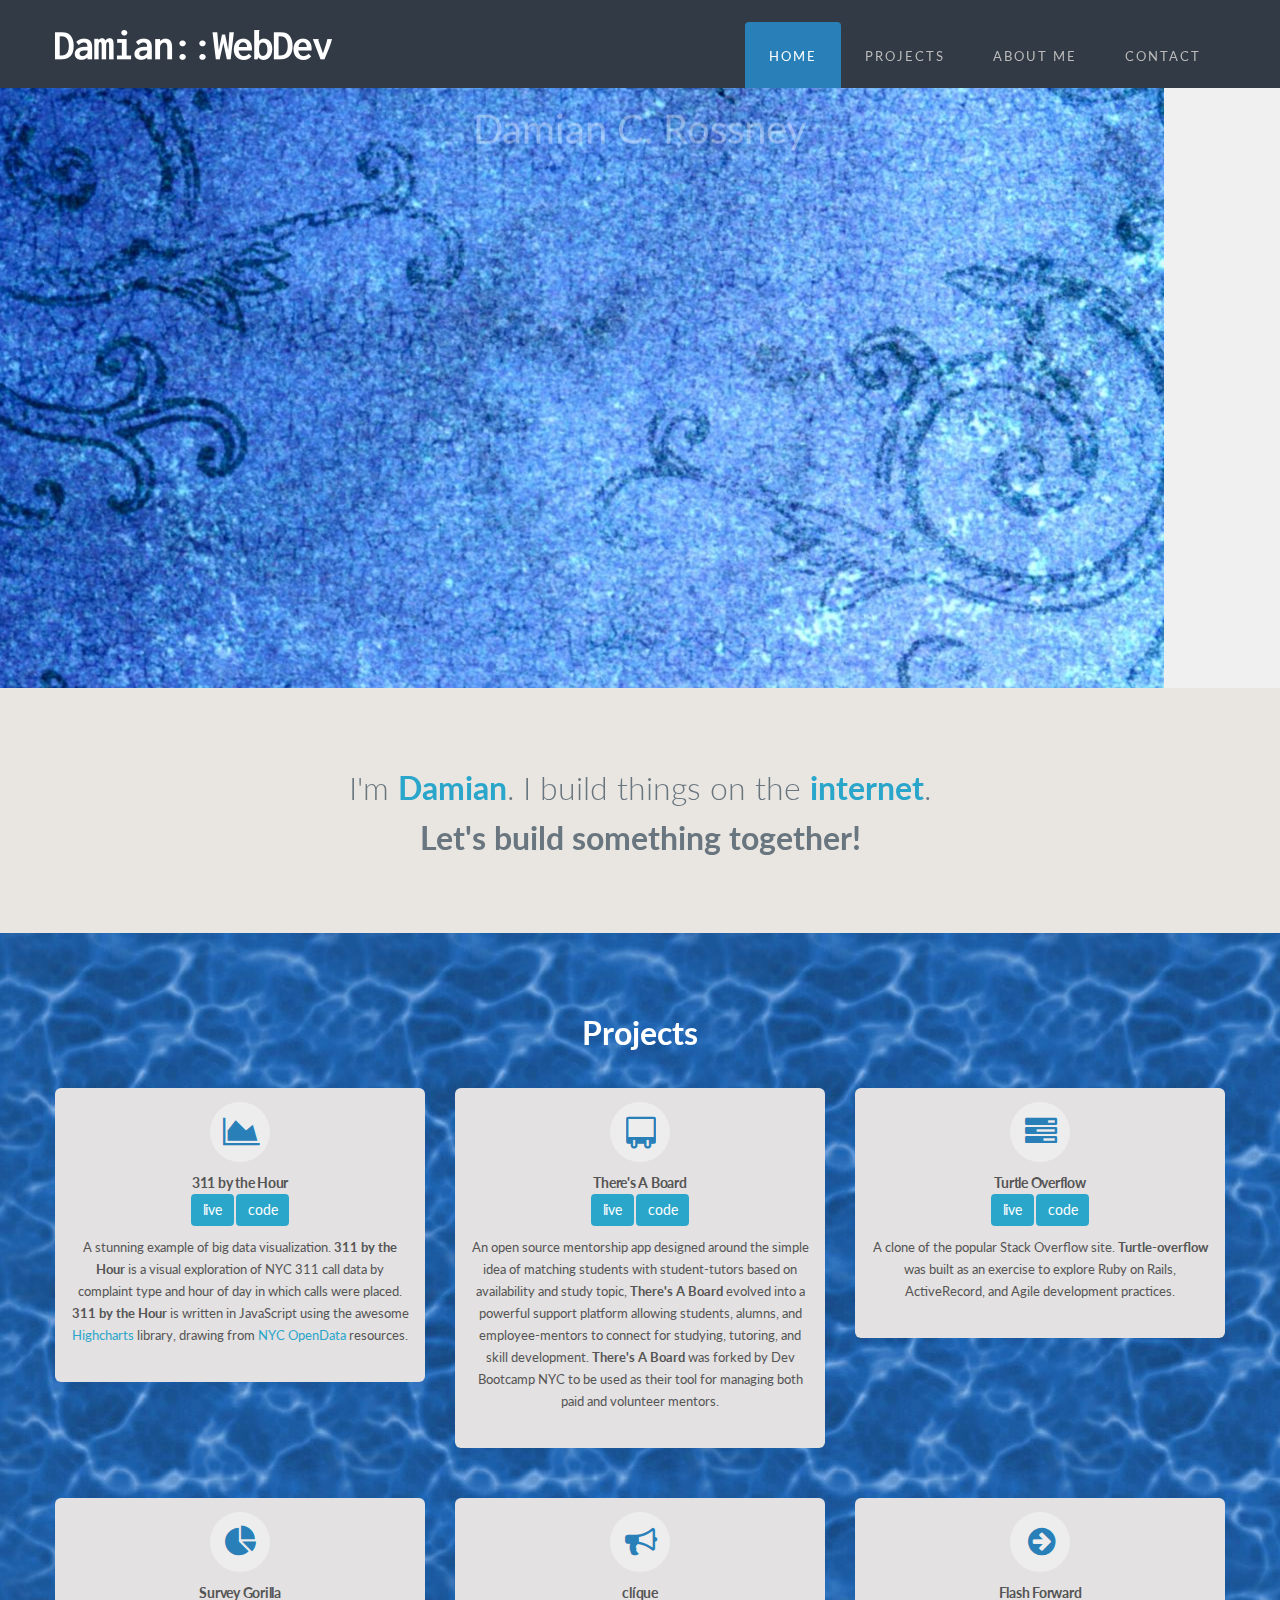
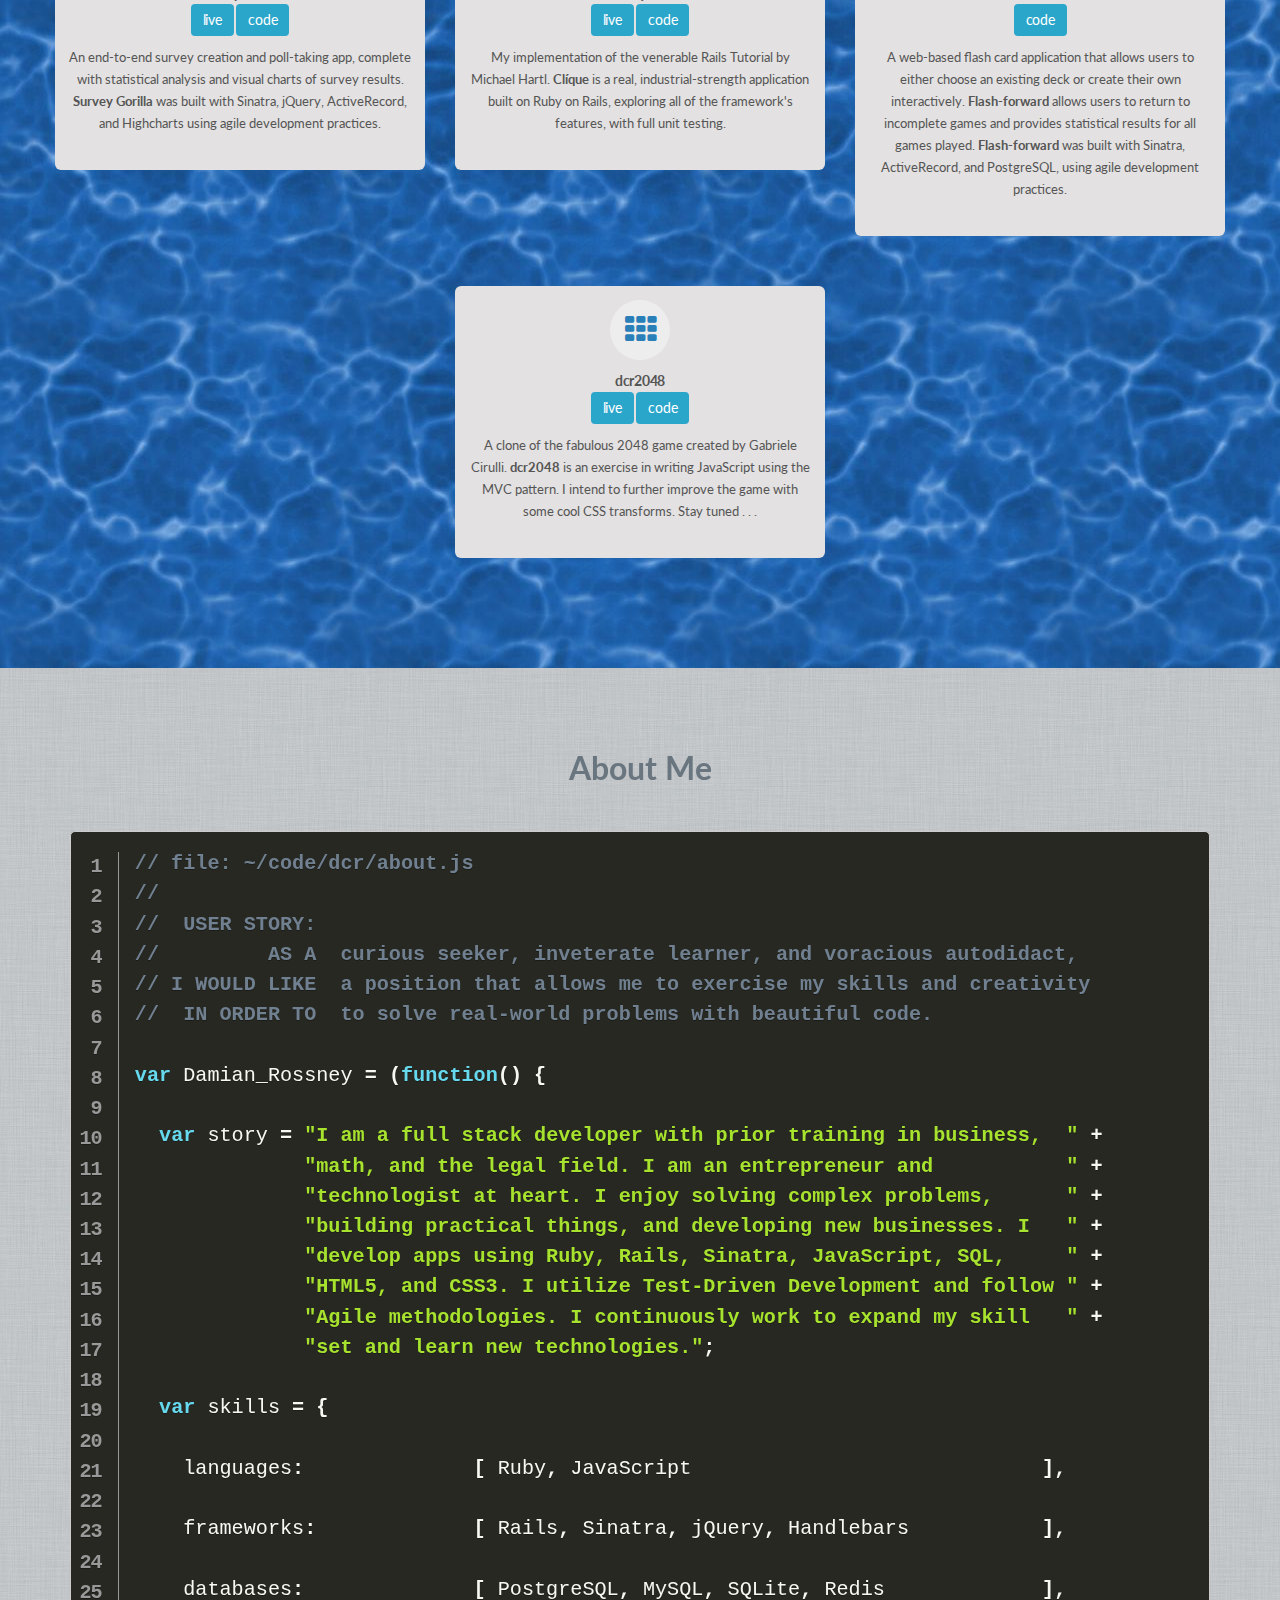
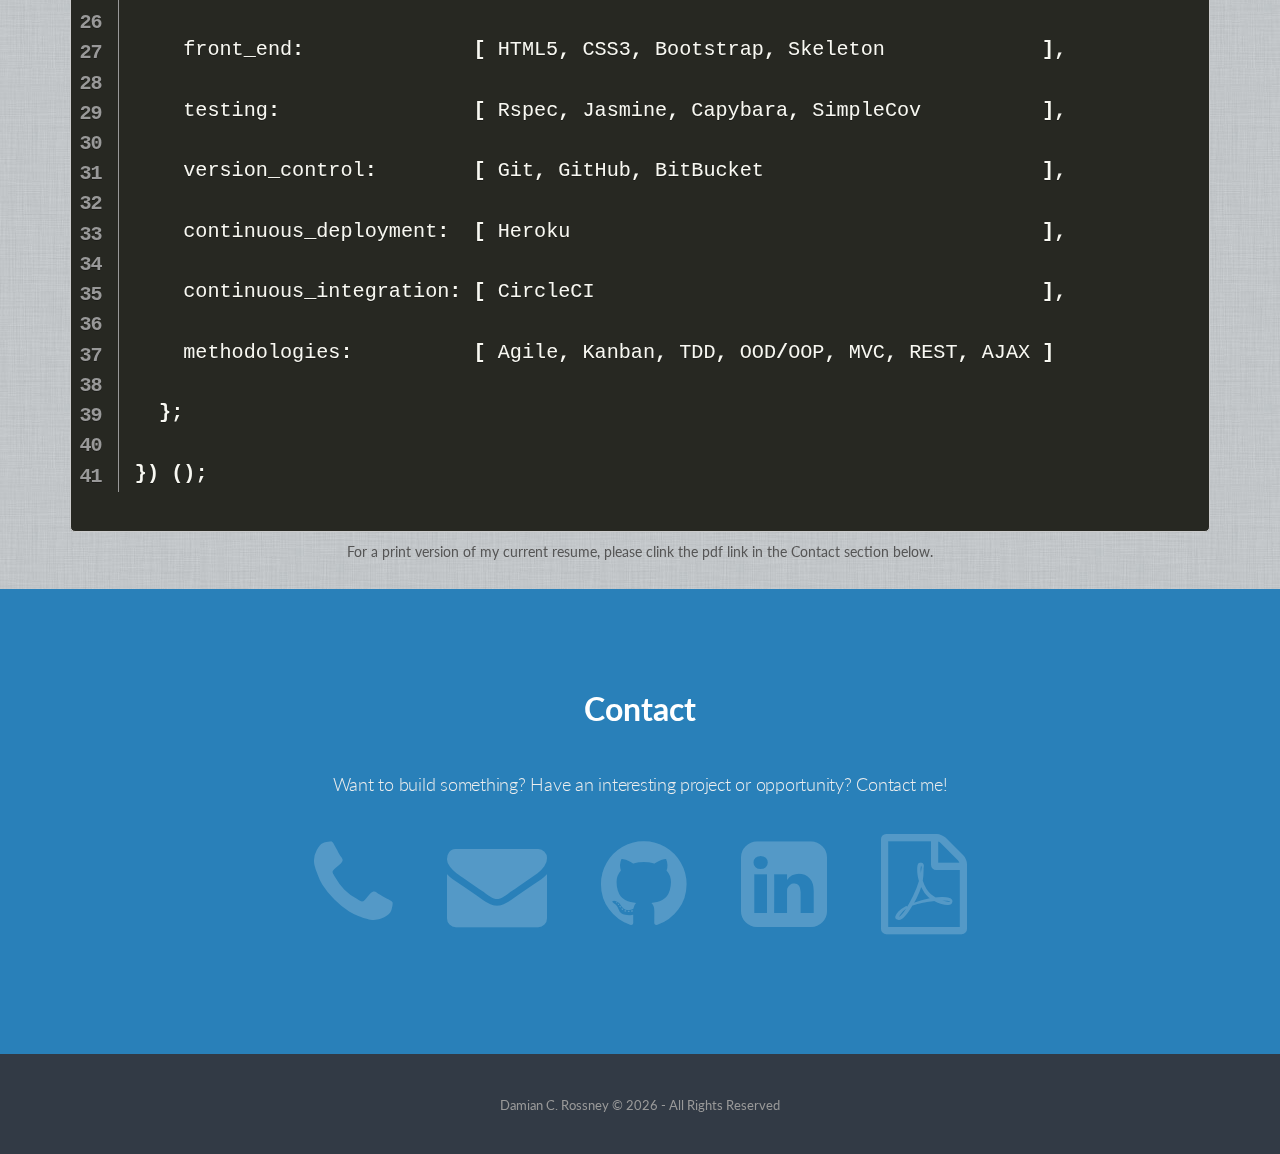
==== index.html @ 0999f55a "Add emphasis to title in project gallery" ====
<!DOCTYPE html>
<html lang="en">
<head>
	<meta charset="utf-8">
	<title>Damian::WebDev</title>
	<meta name="viewport" content="width=device-width, initial-scale=1.0">
	<meta name="description" content="This is the personal website of Damian C. Rossney. Damian is a novice software engineer. Damian is passionate about technology, business, and the intersection of the two. In his spare time, Damian likes to read, spend time with his children, friends, and loved ones, and to continue honing his developer skills.
	">
	<meta name="author" content="Damian C. Rossney">
	<link rel="canonical" href="http://rossney.net/">
	<link href='https://fonts.googleapis.com/css?family=Lato:400,700,300' rel='stylesheet' type='text/css'>
	<!--[if IE]>
		<link href="https://fonts.googleapis.com/css?family=Lato" rel="stylesheet" type="text/css">
		<link href="https://fonts.googleapis.com/css?family=Lato:400" rel="stylesheet" type="text/css">
		<link href="https://fonts.googleapis.com/css?family=Lato:700" rel="stylesheet" type="text/css">
		<link href="https://fonts.googleapis.com/css?family=Lato:300" rel="stylesheet" type="text/css">
	<![endif]-->
	<link href="css/bootstrap.css" rel="stylesheet">
	<link href="css/font-awesome.min.css" rel="stylesheet">
	<link href="css/theme.css" rel="stylesheet">
	<link href="css/colour.css" rel="stylesheet" type="text/css"/>
	<link rel="stylesheet" type="text/css" href="rs-plugin/css/settings.css" media="screen" />
	<link href="css/prism.css" rel="stylesheet" type="text/css"/>
	<link href="css/custom.css" rel="stylesheet" type="text/css"/>
	<!--[if lt IE 9]>
		<script src="https://html5shim.googlecode.com/svn/trunk/html5.js"></script>
	<![endif]-->
</head>

<body>
	<!--header-->
	<div class="header">
		<!--menu-->
		<nav id="main_menu" class="navbar" role="navigation">
			<div class="container">
				<div class="navbar-header">
					<!--toggle-->
					<button type="button" class="navbar-toggle" data-toggle="collapse" data-target="#menu">
						<i class="fa fa-bars"></i>
					</button>
					<!--logo-->
					<div class="logo">
						<a href="index.html"><img src="img/logo.png" alt="" class="animated bounceInDown" /></a>
					</div>
				</div>

				<div class="collapse navbar-collapse" id="menu">
					<ul class="nav navbar-nav pull-right">
						<li class="active"><a href="index.html">Home</a></li>
						<li><a href="#projects">Projects</a></li>
						<li><a href="#about-me">About Me</a></li>
						<li><a href="#contact">Contact</a></li>
					</ul>
				</div>
			</div>
		</nav>
	</div>
	<!--//header-->

	<!--page-->
		<!-- REVOLUTION SLIDER -->
		<div class="tp-banner-container">
			<div class="tp-banner">
				<ul>
					<!-- Slide 1 -->
					<li data-transition="slideright">
						<img src="img/slider/slider1.jpg" alt="" />

						<!-- Caption -->
						<div class="tp-caption lfr" data-x="75" data-y="center" data-speed="2400" data-start="800" data-easing="easeOutExpo">
							<img src="img/slider/dcr-headshot.jpg" class="img-circle" alt="Damian's Headshot" />
						</div>

						<!-- Caption -->
						<div class="tp-caption lfb bg rev-text text-center" data-x="550" data-y="center" data-speed="1400" data-start="1800" data-easing="easeOutExpo">
							<p>I'm a <span class="hue">Web Developer</span> in the New York City metro area.<br/>
							I have a background in business and math, but I'm a<br/>
							<span class="hue">technologist at heart</span>. I'm interested in opportunities that<br/>
							will allow me to couple that <span class="hue">passion</span> with my natural<br/>
							business acumen. My interests are <span class="hue">crafting beautiful code</span>,<br/>
							<span class="hue">building practical things</span>, and <span class="hue">growing new businesses</span>.</p>
						</div>

						<!-- Caption -->
						<div class="caption sft stl rev-title big" data-x="center" data-y="50" data-speed="1000" data-start="700" data-easing="easeOutExpo">
							Damian C. Rossney
						</div>

						<!-- Caption -->
						<div class="caption lfl stl rev-title-sub" data-x="center" data-y="100" data-speed="800" data-start="1100" data-easing="easeOutExpo">
							Web Developer
						</div>

					</li>
					<!-- END SLIDE 1 -->

					<!-- Slide 2 -->
					<li data-transition="slideleft">
						<img src="img/slider/slider2.png" alt="" />

						<!-- Caption -->
						<div class="tp-caption lfr bg rev-text" data-x="50" data-y="350" data-speed="1400" data-start="1800" data-easing="easeOutExpo">
							<p>A visual exploration of <span class='hue'>NYC 311 call data</span><br/>
							by <span class='hue'>complaint type</span> and <span class='hue'>hour of day</span> in</br/>
							which calls were placed. <a class='btn btn-xs btn-primary' href='https://dcr8898.github.io/311_by_the_hour/' target="_blank">live</a> <a class='btn btn-xs btn-primary' href='https://github.com/dcr8898/311_by_the_hour' target="_blank">code</a></p>
						</div>

						<!-- Caption -->
						<div class="caption lfr stl rev-title big" data-x="45" data-y="100" data-speed="1000" data-start="1000" data-easing="easeOutExpo">
							311 BY THE HOUR
						</div>

					</li>
					<!-- END SLIDE 2 -->

					<!-- Slide 3 -->
					<li data-transition="slideright">
						<img src="img/slider/slider3.jpg" alt="" />

						<!-- Caption -->
						<div class="tp-caption lfr" data-x="75" data-y="center" data-speed="2400" data-start="800" data-easing="easeOutExpo">
							<canvas id="canvas" width="600" height="500"></canvas>
						</div>

						<!-- Caption -->
						<div id="dragon_controls" class="tp-caption lfb bg rev-text hidden-sm hidden-xs" data-x="760" data-y="center" data-speed="1400" data-start="1800" data-easing="easeOutExpo">
						  <form id="controls">
						    Dragon 1<br/>
						    <label for="dragon1color">Color: <input type="color" name="dragon1color" value="#FF69B4"></label>
						    <label for="dragon1degree">Size: <input type="number" name="dragon1degree" min="2" max="16" value="12"></label><br/>
						    Dragon 2<br/>
						    <label for="dragon2color">Color: <input type="color" name="dragon2color" value="#800080"></label>
						    <label for="dragon2degree">Size: <input type="number" name="dragon2degree" min="2" max="16" value="12"></label><br/>
						    Dragon 3<br/>
						    <label for="dragon3color">Color: <input type="color" name="dragon3color" value="#008080"></label>
						    <label for="dragon3degree">Size: <input type="number" name="dragon3degree" min="2" max="16" value="12"></label><br/>
						    Dragon 4<br/>
						    <label for="dragon4color">Color: <input type="color" name="dragon4color" value="#FF00FF"></label>
						    <label for="dragon4degree">Size: <input type="number" name="dragon4degree" min="2" max="16" value="12"></label><br/>
						    <label for="timeout">Speed (ms):</label>
						    <input type="range" name="timeout" min="0" value="50">
						  </form>
						  <p class="center">(see the <a href="https://github.com/dcr8898/dragon" target="_blank">source code</a>)</p>
						</div>

						<!-- Caption -->
						<div class="caption sft stl rev-title big hidden-sm hidden-xs" data-x="775" data-y="50" data-speed="1000" data-start="700" data-easing="easeOutExpo">
							Fun with Fractals
						</div>

					</li>
					<!-- END SLIDE 3 -->

				</ul>
				<div class="tp-bannertimer tp-bottom"></div>
			</div>
		</div>
		<!-- // END REVOLUTION SLIDER -->

		<!--banner-->
		<div id="banner">
			<div class="container intro_wrapper">
				<div class="inner_content">

					<!--welcome-->
					<div class="welcome_index">
						I'm <span class="hue">Damian</span>. I build things on the <span class="hue">internet</span>.<br/><span>Let's build something together!</span>
					</div>
					<!--//welcome-->

				</div>
			</div>
		</div>
		<!--//banner-->

		<!--projects-->
		<div id="projects" class="container-fluid">
			<div class="container wrapper">
				<div class="inner_content">
					<div class="welcome_index">
						<span class="white">Projects</span>
					</div>
					<!--info boxes-->
					<div class="row is-table-row">
						<!-- 311 by the Hour -->
						<div class="col-sm-6 col-md-4">
							<div class="tile">
								<div class="intro-icon-disc cont-large"><i class="fa fa-area-chart intro-icon-large"></i></div>
								<h6>
									<span>311 by the Hour<br/><a class="btn btn-primary" href="https://dcr8898.github.io/311_by_the_hour">live</a> <a class="btn btn-primary" href="https://github.com/dcr8898/311_by_the_hour">code</a></span>
								</h6>
								<p>
									A stunning example of big data visualization. <strong>311 by the Hour</strong> is a visual exploration of NYC 311 call data by complaint type and hour of day in which calls were placed.<br/>
									<strong>311 by the Hour</strong> is written in JavaScript using the awesome <a href='http://www.highcharts.com/'>Highcharts</a> library, drawing from <a href='https://nycopendata.socrata.com/Social-Services/311-Service-Requests-from-2010-to-Present/erm2-nwe9'>NYC OpenData</a> resources.
								</p>
							</div>
							<div class="pad25"></div>
						</div>

						<!-- There's a Board -->
						<div class="col-sm-6 col-md-4">
							<div class="tile">
								<div class="intro-icon-disc cont-large"><i class="fa fa-calendar-o fa-flip-vertical intro-icon-large"></i></div>
								<h6>
									<span>There's A Board<br/><a class="btn btn-primary" href="http://theresaboard.com">live</a> <a class="btn btn-primary" href="https://github.com/theresaboard">code</a></span>
								</h6>
								<p>
									An open source mentorship app designed around the simple idea of matching students with student-tutors based on availability and study topic, <strong>There's A Board</strong> evolved into a powerful support platform allowing students, alumns, and employee-mentors to connect for studying, tutoring, and skill development. <strong>There's A Board</strong> was forked by Dev Bootcamp NYC to be used as their tool for managing both paid and volunteer mentors.
								</p>
							</div>
							<div class="pad25"></div>
						</div>

						<!-- Turtle Overflow -->
						<div class="col-sm-6 col-md-4">
							<div class="tile">
								<div class="intro-icon-disc cont-large"><i class="fa fa-tasks intro-icon-large"></i></div>
								<h6>
									<span>Turtle Overflow<br/><a class="btn btn-primary" href="https://turtle-overflow.herokuapp.com/">live</a> <a class="btn btn-primary" href="https://github.com/dcr8898/turtle-overflow">code</a></span>
								</h6>
								<p>
									A clone of the popular Stack Overflow site. <strong>Turtle-overflow</strong> was built as an exercise to explore Ruby on Rails, ActiveRecord, and Agile development practices.
								</p>
							</div>
							<div class="pad25"></div>
						</div>

					</div>

					<div class="row is-table-row">
						<!-- Survey Gorilla -->
						<div class="col-sm-6 col-md-4">
							<div class="tile">
								<div class="intro-icon-disc cont-large"><i class="fa fa-pie-chart intro-icon-large"></i></div>
								<h6>
									<span>Survey Gorilla<br/><a class="btn btn-primary" href="https://survey-gorilla.herokuapp.com/">live</a> <a class="btn btn-primary" href="https://github.com/dcr8898/survey-gorilla">code</a></span>
								</h6>
								<p>
									An end-to-end survey creation and poll-taking app, complete with statistical analysis and visual charts of survey results. <strong>Survey Gorilla</strong> was built with Sinatra, jQuery, ActiveRecord, and Highcharts using agile development practices.
								</p>
							</div>
							<div class="pad25"></div>
						</div>

						<!-- clíque -->
						<div class="col-sm-6 col-md-4">
							<div class="tile">
								<div class="intro-icon-disc cont-large"><i class="fa fa-bullhorn intro-icon-large"></i></div>
								<h6>
									<span>clíque<br/><a class="btn btn-primary" href="https://myclique.herokuapp.com/">live</a> <a class="btn btn-primary" href="https://github.com/dcr8898/clique">code</a></span>
								</h6>
								<p>
									My implementation of the venerable Rails Tutorial by Michael Hartl. <strong>Clíque</strong> is a real, industrial-strength application built on Ruby on Rails, exploring all of the framework's features, with full unit testing.
								</p>
							</div>
							<div class="pad25"></div>
						</div>

						<!-- Flash-Forward -->
						<div class="col-sm-6 col-md-4">
							<div class="tile">
								<div class="intro-icon-disc cont-large"><i class="fa fa-arrow-circle-right intro-icon-large"></i></div>
								<h6>
									<span>Flash Forward<br/><a class="btn btn-primary" href="https://github.com/dcr8898/Flash-Forward">code</a></span>
								</h6>
								<p>
									A web-based flash card application that allows users to either choose an existing deck or create their own interactively.  <strong>Flash-forward</strong> allows users to return to incomplete games and provides statistical results for all games played. <strong>Flash-forward</strong> was built with Sinatra, ActiveRecord, and PostgreSQL, using agile development practices.
								</p>
							</div>
							<div class="pad25"></div>
						</div>

					</div>

					<div class="row is-table-row">
						<!-- 2048 -->
						<div class="col-sm-6 col-md-4">
							<div class="tile">
								<div class="intro-icon-disc cont-large"><i class="fa fa-th intro-icon-large"></i></div>
								<h6>
									<span>dcr2048<br/><a class="btn btn-primary" href="http://rossney.net/2048">live</a> <a class="btn btn-primary" href="https://github.com/dcr8898/dcr2048">code</a></span>
								</h6>
								<p>
									A clone of the fabulous 2048 game created by Gabriele Cirulli.  <strong>dcr2048</strong> is an exercise in writing JavaScript using the MVC pattern.  I intend to further improve the game with some cool CSS transforms.  Stay tuned . . .
								</p>
							</div>
							<div class="pad25"></div>
						</div>

					</div>

				</div>
			</div>
		</div>
		<!--//projects-->

		<!--about-me-->
		<div id="about-me" class="container-fluid">
			<div class="container">
				<div class="inner_content">
					<div class="welcome_index">
						<span>About Me</span>
					</div>
					<pre class="line-numbers">
<code class="language-javascript">// file: ~/code/dcr/about.js
//
//  USER STORY:
//         AS A  curious seeker, inveterate learner, and voracious autodidact,
// I WOULD LIKE  a position that allows me to exercise my skills and creativity
//  IN ORDER TO  to solve real-world problems with beautiful code.

var Damian_Rossney = (function() {

  var story = "I am a full stack developer with prior training in business,  " +
              "math, and the legal field. I am an entrepreneur and           " +
              "technologist at heart. I enjoy solving complex problems,      " +
              "building practical things, and developing new businesses. I   " +
              "develop apps using Ruby, Rails, Sinatra, JavaScript, SQL,     " +
              "HTML5, and CSS3. I utilize Test-Driven Development and follow " +
              "Agile methodologies. I continuously work to expand my skill   " +
              "set and learn new technologies.";

  var skills = {

    languages:              [ Ruby, JavaScript                             ],

    frameworks:             [ Rails, Sinatra, jQuery, Handlebars           ],

    databases:              [ PostgreSQL, MySQL, SQLite, Redis             ],

    front_end:              [ HTML5, CSS3, Bootstrap, Skeleton             ],

    testing:                [ Rspec, Jasmine, Capybara, SimpleCov          ],

    version_control:        [ Git, GitHub, BitBucket                       ],

    continuous_deployment:  [ Heroku                                       ],

    continuous_integration: [ CircleCI                                     ],

    methodologies:          [ Agile, Kanban, TDD, OOD/OOP, MVC, REST, AJAX ]

  };

}) ();</code>
	 				</pre>
	 				<p class="center">For a print version of my current resume, please clink the pdf link in the Contact section below.</p>
	 				<div class="pad25"></div>
				</div>
			</div>
		</div>
		<!--//about-me-->

	<!--//page-->

	<!-- footer -->
	<div id="footer">
		<div id="contact" class="welcome_index">
			<span class ="white">Contact</span>
		</div>
		<h3 class="center follow">
			Want to build something? Have an interesting project or opportunity? Contact me!</h3>

			<div class="follow_us">
			  <a href='&#116;&#101;&#108;&#58;&#57;&#49;&#52;&#50;&#50;&#55;&#52;&#50;&#48;&#50;' title='&#40;&#57;&#49;&#52;&#41;&#32;&#50;&#50;&#55;&#45;&#52;&#50;&#48;&#50;'><span class='fa fa-2x fa-phone'></span></a>
			  <a href='&#109;&#097;&#105;&#108;&#116;&#111;:&#100;&#097;&#109;&#105;&#097;&#110;&#064;&#114;&#111;&#115;&#115;&#110;&#101;&#121;&#046;&#110;&#101;&#116;?&#083;&#117;&#098;&#106;&#101;&#099;&#116;=&#079;&#110;&#108;&#105;&#110;&#101;%&#050;&#048;&#082;&#101;&#115;&#117;&#109;&#101;%&#050;&#048;&#067;&#111;&#110;&#116;&#097;&#099;&#116;' title='&#100;&#97;&#109;&#105;&#97;&#110;&#64;&#114;&#111;&#115;&#115;&#110;&#101;&#121;&#46;&#110;&#101;&#116;'><span class='fa fa-2x fa-envelope'></span></a>
			  <a href='https://github.com/dcr8898' title='GitHub'><span class='fa fa-2x fa-github'></span></a>
			  <a href='https://linkedin.com/in/damianrossney' title='LinkedIn'><span class='fa fa-2x fa-linkedin-square'></span></a>
			  <a href='dl/dcr_res.pdf' download='Damian_Rossney_Resume.pdf' title='Download My Resume'><span class='fa fa-2x fa-file-pdf-o'></span></a>
			</div>
			<div class="pad90"></div>
		</div>

		<!-- footer 2 -->
		<div id="footer2">
			<div class="container">
				<div class="row">
					<div class="col-md-12">
						<div class="copyright">
							Damian C. Rossney
							&copy;
							<script type="text/javascript">
						//<![CDATA[
						var d = new Date()
						document.write(d.getFullYear())
							//]]>
						</script>
						- All Rights Reserved
					</div>
				</div>
			</div>
		</div>
	</div>
	<!-- up to top -->
	<a href="index.html#"><i class="go-top fa fa-angle-double-up"></i></a>
	<!--//end-->

	<!-- SCRIPTS -->
	<script src='js/dragon.js'></script>
	<script src='js/prism.js'></script>
	<script src="js/jquery.js"></script>
	<script src="js/bootstrap.min.js"></script>
	<script type="text/javascript" src="rs-plugin/js/jquery.themepunch.tools.min.js"></script>
	<script type="text/javascript" src="rs-plugin/js/jquery.themepunch.revolution.min.js"></script>
	<!-- slider settings -->
	<script type="text/javascript">
		//<![CDATA[
		jQuery(document).ready(function() {
			jQuery('.tp-banner').show().revolution(
			{
				delay:12000,
				startwidth:1170,
				startheight:600,
				navigationType:"bullet",
				navigationStyle:"square",
				hideBulletsOnMobile:"on",
				hideArrowsOnMobile: "on",
				shadow:0,
				fullWidth:"on",
			});
		});
		//]]>
	</script>

	<script src="js/jquery.touchSwipe.min.js"></script>
	<script src="js/jquery.mousewheel.min.js"></script>
	<script type="text/javascript" src="js/scripts.js"></script>
	<script src="js/retina.js"></script>
	</script>
</body>
</html>
---- css/theme.css ----
/*
Theme Name: FLATI - Version: 5.1 - Bootstrap3
Description:  Designed by josweb.
Author:  Jo
Purchase:  http://themeforest.net/user/josweb
01. GENERAL STYLING
02. MENU
03. INDEX PAGES
04. PAGES
	0I:TEAM
	II:ABOUT
	III:SERVICES
	IV: TESTIMONIALS
	V:BLOG
	VI:CONTACT
	VII:FOOTER
05: PORTFOLIO, GALLERY, MASONRY, CAROUSEL & THUMB CAROUSELS
06: 404 PAGE, PRICING TABLE, ACCORDIAN, TABS, TOOLTIPS
07. CSS3 ANIMATIONS
08. MEDIA QUERIES
*/

/*-----------------------------------------------------------------------------------*/
/*	01: GENERAL STYLING
/*-----------------------------------------------------------------------------------*/

html { position: relative; min-height: 100%; }

body {
	margin: 0;
	padding: 0;
	font:14px/24px 'Lato', sans-serif;
	color: #555;
	background: #f0f0f0;
	-webkit-backface-visibility: hidden;
	overflow-x: hidden;
}

/**** PAGE CONTAINERS ****/
.header {
	padding: 0 0;
	margin: 0 auto;
	min-height: 86px;
	width: 100%;
	z-index: 1000;
}
.inner_content { padding: 20px 0 0; }
.wrapper {  margin: 0px auto; padding: 0 0 60px;}
#banner { width: 100%; }
.intro_wrapper {  margin: 0 auto; padding: 0 0 40px;}
.intro_wrapper2 {  margin: -20px auto 0; padding: 0 0 40px;}

/**** GENERAL ****/
img { height: auto; max-width: 100%;  vertical-align: top; ms-interpolation-mode: bicubic; opacity: 1.0; width: auto\9;}
a, input, select, textarea {outline: none; text-decoration: none; }
a, li { -webkit-tap-highlight-color: rgba(0, 0, 0, 0); }
a, a:visited { text-decoration: none!important; }
:focus { outline: 0!important;}
a:hover, a:active, a:focus { outline: 0!important; }
p { margin-bottom: 15px; }
span { font-weight: 700; }
small { letter-spacing: 0.2em; font-size: 11px; }
.clear { height: 0; clear: both; font-size: 0; }
.pull-right { margin-left: 12px; }
.pull-left { margin-right: 12px; }
.center { text-align: center; margin: 0 auto; }
.label, .badge { text-shadow: none; }
hr { border-top: 1px solid #ccc; border-bottom: 0; }
.popover { text-align: left; }
.fa { text-rendering: auto; }
.zocial {
	-webkit-border-radius: 4px;
	-moz-border-radius: 4px;
	border-radius: 4px;
	padding: 2px;
	margin-right: 5px;
}
.media img { margin-top: 5px; }
.media-body a { color: #888; }
.media-body a:hover { color: #777; }
.big { font-size: 100px; }
.myslider, .myslider1, .myslider2, .projects  { display: none; }

.well {
	border: 0px none;
	margin-top: 10px;
	-webkit-box-shadow: none;
	-moz-box-shadow: none;
	-webkit-box-shadow:none;
	-moz-box-shadow: none;
	box-shadow: none;
}

/* Icons List */
.fa-li { margin-left: -8px; padding-top: 2px; }

/* Padding */
.pad90 { padding-top: 90px; }
.pad45 { padding-top: 45px; }
.pad30 { padding-top: 30px; }
.pad25 { padding-top: 25px; }
.pad20 { padding-top: 20px; }
.pad15 { padding-top: 15px; }
.pad10 { padding-top: 10px; }
.pad5 { padding-top: 5px; }

/* Margins */
.marg-bottom5 { margin-bottom: 5px; }
.marg-left5 { margin-left: 5px; }
.marg-right5 { margin-right: 5px; }
.but_marg { margin-left: 3px; }

/* Video */
.vendor {
	position: relative;
	padding-bottom: 56.25%;
    padding-top: 0px;
	height: 0;
	margin: 0 0;
}
.vendor iframe {
	position: absolute;
	top: 0;
	left: 0;
	width: 100%;
	height: 100%;
}
iframe { border: 0; }
video { width: 100%; height: auto; }
.soundcloud { width: 100%; height: 166px; }

/**** LINKS ****/
a {
	text-decoration: none;
	-moz-transition: all 0.3s ease;
	-webkit-transition: all 0.3s ease;
	-o-transition: all 0.3s ease;
	transition: all 0.3s ease;
	outline: none;
}
a:hover { text-decoration: none; }

/**** IMAGES ****/
/* Image Hover Colour */
.hover_img:hover, .hover_colour { position: relative; z-index: 1; }

/**** BUTTONS ****/
.btn{
	border: 0;
	-webkit-transition: background-color .4s ease-in;
	-moz-transition: background-color .4s ease-in;
	-o-transition: background-color .4s ease-in;
	transition: background-color .4s ease-in;
}
.btn-custom { font-size: 14px; padding: 12px 15px 14px; margin-top: 10px; }
.btn-outline {
	background-color: transparent;
	border: 2px solid #fff;
	padding: 12px 15px 14px;
	-webkit-border-radius: 0px!important;
	-moz-border-radius: 0px!important;
	border-radius: 0px!important;
}
.btn-outline:hover { background-color: #3e4957;}

.portfolio-links i {
	-webkit-border-radius: 3px;
	-moz-border-radius: 3px;
	border-radius: 3px;
}
.portfolio-links  a { margin-right: 5px!important; }


/**** TYPOGRAPHY ****/
h1,h2,h3,h4,h5,h6 { font-weight: 300; letter-spacing: -0.25px; font-family: 'Lato', sans-serif;}
h1.title {  font-size: 40px; line-height: 45px; font-weight: 700; margin: 0 0 30px; text-align: left;}
h1 { font-size: 24px; line-height: 40px!important;  }
h2 { font-size: 21px;  line-height: 30px!important; }
h3 { font-size: 18px; line-height: 25px!important;  }
h4 { font-size: 16px; line-height: 25px!important; margin-bottom: 10px; }
h5 { font-size: 15px; line-height: 22px!important; margin-bottom: 10px; }
h6 { font-size: 14px; line-height: 22px!important; margin-bottom: 10px; }
h1.intro {  line-height: 40px; font-weight: 300;}
.lead { font-size: 18px; line-height: 24px; }

/**** WELCOME TEXT ****/
.welcome_index {
	width: 80%;
	font: 32px/50px 'Lato', sans-serif;
	padding: 55px 0 30px;
	font-weight: 300;
	margin: 0 auto;
	color: #69767F;
	text-align: center;
}

/**** DROP CAPS ****/
.dropcap, .dropcap2 {
    font-weight: 700;
    display: block;
    float: left;
    font-size: 45px;
    padding: 0;
	margin: 10px 8px 0 0;
    text-transform: uppercase;
}

/**** DRIBBBLE ****/
.shotList { margin-left: -40px; display: none; }
.shotList img {width: 32.78%; padding: 0 0% 5px 0; margin-right: 5px;}
.shotList img:hover {
	opacity: 0.9;
	-webkit-transition: all 0.3s ease-in-out;
    -moz-transition: all 0.3s ease-in-out;
    -o-transition: all 0.3s ease-in-out;
    -ms-transition: all 0.3s ease-in-out;
    transition: all 0.3s ease-in-out;
}

/*-----------------------------------------------------------------------------------*/
/*	02: MENU
/*-----------------------------------------------------------------------------------*/

/**** LOGO ****/
.logo {
 	float: left;
	margin: 30px 0px 0 -15px!important;
	z-index: 1;
	webkit-transition: all 0.3s ease-in;
    -moz-transition: all 0.3s ease-in;
    -o-transition: all 0.3s ease-in;
    transition: all 0.3s ease-in;
}
.logo:hover{ opacity: .80; }

#main_menu { z-index:999; }
.navbar { padding: 0; margin: 0; background: transparent; border: 0px none; }
#main_menu .nav { float: right; margin: 22px 0 0 0; }
.navbar .nav.pull-right { float: right; margin-right: -30px!important; }

#main_menu  .nav > li > a {
	font-weight: 400;
	letter-spacing: 2px;
	font-size: 13px;
	padding: 24px 24px 22px;
	text-align: center!important;
	text-transform: uppercase;
}

#main_menu  .nav > .active > a, #main_menu  .nav> .active > a:hover {
	-webkit-border-radius: 4px 4px 0px 0px;
    -moz-border-radius: 4px 4px 0px 0px;
    border-radius: 4px 4px 0px 0px;
}
#main_menu .nav > .active > a:focus { background: transparent; }

.dropdown-menu {
	display: none;
	left: -40px!important;
	padding: 0;
	position: absolute;
	top: 80px;
	width: 170px;
	z-index: 300;
	-webkit-border-radius: 4px!important;
	-moz-border-radius: 4px!important;
	border-radius: 4px!important;
	box-shadow:none !important;
	border: 0px none!important;
}
.dropdown-menu  li a {
	border: 0;
	display: block;
	font-size: 13px;
	padding: 8px 20px !important;
	text-align: left;
	text-transform: none;
}
.dropdown-menu > li:first-child { margin-top: 4px;}
.dropdown-menu > li:last-child { margin-bottom: 6px;}

.dropdown-menu .sub-menu { visibility: hidden; left: 175px!important; }
.dropdown-menu li:hover .sub-menu  { visibility: visible; }
.dropdown-menu .sub-menu a {
 -o-transition-property: none !important;
 -moz-transition-property: none !important;
 -ms-transition-property: none !important;
 -webkit-transition-property: none !important;
 transition-property: none !important;
}

/**** TOGGLE ****/
.navbar-toggle {
	position: absolute;
	top: 20px;
	font-size: 20px;
	border: 0px;
	width: 40px;
	height: 40px;
	-webkit-border-radius: 4px;
    -moz-border-radius: 4px;
    border-radius: 4px;
	line-height: 0px;
}
.nav-collapse .nav>li>a:hover, .nav-collapse .nav>li>a:focus, .nav-collapse .dropdown-menu a:hover, .nav-collapse .dropdown-menu a:focus{
background-color: transparent; }
.navbar-collapse.in { overflow-y: visible; }

/*-----------------------------------------------------------------------------------*/
/*	03: INDEX PAGES
/*-----------------------------------------------------------------------------------*/

/***************************************************
	SLIDER REVOLUTION - index
***************************************************/

.tp-banner-container { width:100%; position:relative; padding:0; }
.banner{ width:100%; position:relative; }
.tp-banner-container li { visibility: hidden; }
.rev-text { color: #fff; margin: 40px; font-size:17px; line-height:26px; }
.rev-title { margin: 0px; color: #fff;}
.rev-left { margin-left: 20px; }
.rev-right { margin-right: 20px; }
.rev-title.big { font-size: 40px; line-height: 44px!important;}
.rev-title-sub { font-size: 30px; color: #fff; letter-spacing: 3px; font-weight: 400; }
.rev-title.bold, .rev-title2.bold {
	font-size: 60px!important;
	font-weight: 700!important;
	text-transform: uppercase;
	color: #eee;
	letter-spacing: 6px;
	padding: 8px 15px;
}
.rev-title2.bold{ text-transform: none; letter-spacing: 2px; padding: 0 0; }
.tp-caption.bg { background: #323A45; padding: 18px 22px 22px; }
.big_white { color: #eee; font-size: 18px!important; background: #323A45; padding: 20px!important; }
.shadow{text-shadow: 0px 1px 1px rgba(0,0,0,0.3); }
.tp-banner-container  .btn-outline, .tp-banner-container .btn-outline:hover { color:white; }


/**** HTML5 VIDEO****/
.tp-caption.large_bold_title {
	font: 75px/85px 'Lato', sans-serif;
	font-weight: 700;
	color: #fff;
	text-align: center;
	letter-spacing: 4px;
	text-shadow: 0px 1px 1px rgba(0,0,0,0.3);
}
.tp-caption.medium_text_shadow {
	font: 25px/25px 'Lato', sans-serif!important;
	font-weight: 600;
	color: #fff;
	text-align: center;
	text-shadow: #000 0px 5px 10px;
}
.fullscreenvideo{ margin-top:-15px!important; }

/**** BULLETS ****/
.tp-bullets	{ height: 21px;}
.tp-bullets .bullet {
	cursor: pointer;
	position: relative !important;
	background: rgba(0, 0, 0, 0.15) !important;
	/*-webkit-border-radius: 10px;
	border-radius: 10px;*/
	-webkit-box-shadow: none;
	-moz-box-shadow: none;
	box-shadow: none;
	width: 5px !important;
	height: 5px !important;
	border: 8px solid rgba(0, 0, 0, 0) !important;
	display: inline-block;
	 margin-right: 5px !important;
	 margin-bottom: 0px !important;
	-webkit-transition: background-color 0.2s, border-color 0.2s;
	-moz-transition: background-color 0.2s, border-color 0.2s;
	-o-transition: background-color 0.2s, border-color 0.2s;
	 -ms-transition: background-color 0.2s, border-color 0.2s;
	transition: background-color 0.2s, border-color 0.2s;
	float:none !important;
	box-sizing:content-box;
	-moz-box-sizing:content-box;
	-webkit-box-sizing:content-box;
}
.tp-bullets .bullet.last { margin-right: 0px; }
.tp-bullets .bullet:hover, .tp-bullets .bullet.selected {
	-webkit-box-shadow: none;
	-moz-box-shadow: none;
	box-shadow: none;
	background: #aaa !important;
	width: 5px !important;
	height: 5px !important;
	border: 8px solid rgba(255, 255, 255, 1) !important;
}

/***************************************************
	NIVO SLIDER
***************************************************/

.nivo { margin-top:0px; padding-top:0px; }
.nivoSlider { position: relative; width: 100%; height: auto; overflow: hidden; }
.nivoSlider img { position: absolute; top: 0px; left: 0px; max-width: none; }
.nivo-main-image { display: block!important; position: relative!important; width: 100%!important; }
/* If an image is wrapped in a link */
.nivoSlider a.nivo-imageLink {
	position: absolute;
	top: 0px;
	left: 0px;
	width: 100%;
	height: 100%;
	border: 0;
	padding: 0;
	margin: 0;
	z-index: 6;
	display: none;
}
/* The slices and boxes in the Slider */
.nivo-slice {
	display: block;
	position: absolute;
	z-index: 5;
	height: 100%;
	top: 0;
}
.nivo-box { display: block; position: absolute; z-index: 5; overflow: hidden; }
.nivo-box img { display: block; }
.nivo-html-caption {  display: none; }
.nivo-controlNav {display: none; }
.nivo-box {width: 10px; }
.slider-wrapper { position: relative; margin: 0 auto 20px auto; }
.nivoSlider {
	position: relative;
	background: transparent url(../img/ajax-loader.gif) no-repeat 50% 50%;
    margin: 0 auto;
}
.nivoSlider img { position: absolute; top: 0px; left: 0; display: none; }
.nivoSlider a { border: 0; display: block; }
.nivo-controlNav a {display: none; }
.nivo-directionNav a {
	 display: block;
    position: absolute !important;
    z-index: 10;
    cursor: pointer;
    top: auto; left: auto;
    bottom: 0px; right: 0px;
    width: 33px !important;
    height: 33px !important;
    text-indent: -9999px;
    background: url("../img/slider_nav.png") no-repeat 0 0;
    opacity: 0.6;
}
a.nivo-nextNav:hover, .nivo-prevNav:hover  { opacity: 1; }
a.nivo-nextNav { background-position: -33px 0px; right: 0px; }
a.nivo-prevNav { right: 33px; }
.nivo-caption {
    display: block;
    position: absolute;
    z-index: 8;
    top: auto;
    left: auto;
    bottom: 0px;
    right: 66px;
    line-height: 23px;
    padding: 5px 15px;
    font-size: 13px;
	width: auto !important;
    max-width: 500px;
    background-color: rgba(11,11,11,0.6);
	color: #fff;
}

/***************************************************
	INDEX INTRO BOXES
 ***************************************************/
/* Index Boxes */
.tile {
	background-color: #e3e1e1;
	-webkit-border-radius: 6px;
    -moz-border-radius: 6px;
    border-radius: 6px;
	padding: 14px;
	position: relative;
	text-align: center;
	margin-bottom: 25px;
}
.tile.tile-hot:before {
  	background-size: 82px 82px;
    content: "";
    height: 82px;
    position: absolute;
    right: -4px;
    top: -4px;
    width: 82px;
}
.tile p { margin: 10px 0 22px 0;  font: 13px/22px 'Lato', sans-serif;}
.tile-image { height: 100px; margin: 25px 0 15px; vertical-align: bottom; }
.tile-title { font-size: 18px; margin: 0; }

/* Index Box Icons */

.intro-icon {
	-webkit-transform: translate3d(0, 0, 0);
	-moz-transform: translate3d(0, 0, 0);
	-o-transform: translate3d(0, 0, 0);
	-ms-transform: translate3d(0, 0, 0);
	transform: translate3d(0, 0, 0);
}
.intro-icon-disc.cont-large { width: 60px; height: 60px; margin: 0 auto; }
.intro-icon-large { font-size:32px; margin: 14px 0 0 2px; text-align:center; }

.intro-icon-disc {
	-webkit-transition: border .5s;
	-moz-transition: border .5s;
	-o-transition: border .5s;
	-ms-transition: border .5s;
	transition: border .5s;
	-webkit-border-radius: 50%;
    -moz-border-radius: 50%;
    border-radius: 50%;
	-webkit-box-shadow:none;
	-moz-box-shadow: 0 0 0 30px transparent;
	box-shadow: 0 0 0 30px transparent;
	background: rgba(255,255,255,0.4);
	-webkit-transition: box-shadow .6s ease-in-out;
	-moz-transition: box-shadow .6s ease-in-out;
	-o-transition: box-shadow .6s ease-in-out;
	-ms-transition: box-shadow .6s ease-in-out;
	transition: box-shadow .6s ease-in-out;
}
.intro-icon-disc:hover {
	box-shadow: 0 0 0 0 rgba(255,255,255,0.6);
	-webkit-transition: box-shadow .4s ease-in-out;
	-moz-transition: box-shadow .4s ease-in-out;
	-o-transition: box-shadow .4s ease-in-out;
	-ms-transition: box-shadow .4s ease-in-out;
	transition: box-shadow .4s ease-in-out;
}

/*-----------------------------------------------------------------------------------*/
/*	04: PAGES
/*-----------------------------------------------------------------------------------*/

/***************************************************
	0I: TEAM
 ***************************************************/
.th{
	border: 2px solid transparent;
	-moz-transition: all 0.3s ease;
	-webkit-transition: all 0.3s ease;
	-o-transition: all 0.3s ease;
	margin: 0 auto 10px;
	position: relative;
	padding: 10px;
	-webkit-border-radius: 4px;
    -moz-border-radius: 4px;
    border-radius: 4px;
}
.th:hover {
	border: 2px solid transparent;
	transform: scale(1.03);
	 -webkit-transform:scale(1.03);
    -o-transform: scale(1.03);
    -moz-transform:scale(1.03);
}

.team_ic a { margin:0 2px; font-size: 12px; }
.team_ic:hover{
     transform: translate(0,-4px);
    -webkit-transform: translate(0,-4px);
    -o-transform: translate(0,-4px);
    -moz-transform: translate(0,-4px);
	-webkit-transition: all 0.5s ease-in-out;
    -moz-transition: all 0.5s ease-in-out;
    -o-transition: all 0.5s ease-in-out;
    -ms-transition: all 0.5s ease-in-out;
    transition: all 0.5s ease-in-out;
}
.team_sections { display: block; padding: 15px 5px; text-align: center; }
.team_bio{ width: 80%; text-align: center; margin: 0 auto; }
hr.team-line {
	border: 0;
	background: url(../img/lines.png) repeat;
    height: 10px;
	width: 160px;
	margin: 25px auto 25px;
}

/*************************************************************
	II: ABOUT PAGE
 *************************************************************/
/* Progress Bars */
.progress {
	background: #E9E6E1;
	color: #fff;
	-webkit-border-radius: 32px;
    -moz-border-radius: 32px;
    border-radius: 32px;
	height: 23px;
	margin: 6px 0;
	-webkit-box-shadow: none;
	-moz-box-shadow: none;
	box-shadow: none;
	filter: progid:DXImageTransform.Microsoft.gradient(enabled = false);
}
.progress .bar {
  	text-align: right;
	padding: 0 20px 0 0;
	line-height:23px;
    -webkit-box-shadow: none !important;
    -moz-box-shadow: none !important;
    box-shadow: none !important;
    filter: progid:DXImageTransform.Microsoft.gradient(enabled = false);
}

/* About Info Bottom Strip */
.strip { padding: 45px 0 40px; text-align: center; }
.strip h1 {
	letter-spacing: 0.25em;
	color: #555;
	text-transform: uppercase;
	font-size: 20px;
	margin-bottom: 0.5em;
}
.about_strip { width: 80%; text-align: center; margin: 0 auto; line-height: 30px!important; }

/* big button */
.big_button {
	display: block;
	float: none;
	clear: both;
	margin: 45px auto 25px;
	width: 250px;
	height: 65px;
	font-size: 21px;
	line-height: 65px;
	-webkit-border-radius: 5px;
    -moz-border-radius: 5px;
    border-radius: 5px;
	position: relative;
	text-align: center;
}

/***************************************************
	III: SERVICES - CLIENTS
 ***************************************************/
.client{}
.client img{
	background-color: #e9e6e1;
	margin-bottom:25px;
	-webkit-transition:all 0.2s ease-in-out;
	-moz-transition:all 0.2s ease-in-out;
	transition:all 0.2s ease-in-out;
}
.client img:hover { background-color: #d3cdc4;}
.client_intro{ width: 70%; text-align: center; margin: 10px auto 35px; line-height: 30px!important;}

/***************************************************
	IV: TESTIMONIALS
 ***************************************************/
.testimonial1, .testimonial2, .testimonial3 {
	position: relative;
	padding: 20px 20px 15px;
	margin-bottom: 15px;
    font-size: 13px;
	-webkit-border-radius: 4px;
    -moz-border-radius: 4px;
    border-radius: 4px;
}
.testimonial1:after, .testimonial2:after, .testimonial3:after {
	top: 100%;
	border: solid transparent;
	content: " ";
	height: 0; width: 0;
	position: absolute;
	pointer-events: none;
}
.testimonial1:after, .testimonial2:after, .testimonial3:after { border-width: 6px; left: 48%; }

.quote_sections, .quote_sections_hue, .quote_sections_dark, .quote_sections_light {
	display: block;
	padding: 15px 15px 5px;
	text-align: center;
	background: #E3E1E1;
	-webkit-border-radius: 4px;
    -moz-border-radius: 4px;
    border-radius: 4px;
}

/* Testimonial Icons */
.testimonial-icon-disc, .testimonial-icon-disc2, .testimonial-icon-disc3 {
	-webkit-border-radius: 4px;
    -moz-border-radius: 4px;
    border-radius: 4px;
	text-align: center;
	vertical-align :middle;
}
.testimonial-icon-disc.cont-large,
.testimonial-icon-disc2.cont-large,
.testimonial-icon-disc3.cont-large,
.testimonial-icon-disc4.cont-large {
	padding: 10px 0 0 0;
	text-align: center;
	vertical-align: middle;
	width:50px; height:38px;
	margin: 0px auto 10px auto;
}
.testimonial-icon-large{ font-size: 30px; margin-left: 1px; margin-top: -5px; }

/***************************************************
	V: BLOG
 ***************************************************/
/* Date */
.btn-blog1 {
	margin: 0 0 10px;
	width: 55px;
	font-size: 12px;
	padding: 8px 0;
}
/* Small Date */
.btn-blog2 {
	margin: 0 0 10px;
	font-size: 12px;
	padding: 8px 10px 10px;
}
.btn-blog2 i { margin: 0 3px 0 5px; font-size: 17px; }

h1.post_intro { font-size: 25px; line-height: 35px; font-weight: 400; }
.blog_slide { margin-bottom: -20px;}
.blog_slide1 { margin-bottom: -10px;}
.post_link { font-weight: 400; line-height: 26px; }
.post_link a {color: #555; }

/* Meta */
.post-meta ul {
	margin: -5px 0 15px 0;
	padding: 0 0;
	list-style: none;
	text-transform: uppercase;
	font-size:11px;
	clear: both;
}
.post-meta li { margin: 0; display: inline; }
.post-meta a{ color: #555; }
.post-meta a:hover { color: #747474; }
.muted { color: #888; }

.read_more  { font-weight: 400; letter-spacing: 1.5px; }
.read_more a:hover { color: #555; }
.sidebar p, .sidebar .media-body p { font-size: 13px; }

/* Search */
input[type="text"], input[type="search"] {
	 border: 2px solid #d8d3cb;
	color: #888;
	-webkit-border-radius: 6px;
	-moz-border-radius: 6px;
	border-radius: 6px;
	-webkit-box-shadow: none;
	-moz-box-shadow: none;
	box-shadow: none;
	padding: 8px;
}

.avatar { float: left; margin: 0 10px 0 0; }
.pad_author { margin: 18px 20px 10px 0px; }
.media-body { margin-bottom: 5px; }

/* Flickr */
.flickrs2 {	margin: 0 0 0 -40px;  padding-right: 0; }
.FlickrImagesBlog li { float: left; margin: 0 5px 12px 0; width: 30.3%; list-style-type: none; }
.FlickrImagesBlog img {
	border-radius: 3px;
	-webkit-transition: opacity .2s linear;
	-moz-transition: opacity .2s linear;
	-o-transition: opacity .2s linear;
	-ms-transition: opacity .2s linear;
	transition: opacity .2s linear;
}

/* Pager */
.pager li > a, .pager li > span { display: inline-block; padding: 5px 10px; border: 0; }
.pager li > a:hover,
.pager li > a:focus,
.pager .disabled > a,
.pager .disabled > a:hover,
.pager .disabled > a:focus,
.pager .disabled > span  { text-decoration: none;}

/* Pagination */
.pagination { margin: 50px -40px 0px; }
.pagination ul {
    -webkit-border-radius: 5px;
    -moz-border-radius: 5px;
    border-radius: 5px;
    -webkit-box-shadow: none;
    -moz-box-shadow: none;
    box-shadow: none;
}
.pagination ul > li {display: inline; }
.pagination ul > li > a,
.pagination ul > li > span {
    float: left;
    padding: 4px 10px;
    font-weight: 700;
    font-size: 13px;
    text-decoration: none;
    background-color: transparent;
 	margin-right: 5px;
    -webkit-border-radius: 5px;
    -moz-border-radius: 5px;
    border-radius: 5px;
}
.pagination ul > li:first-child > a, .pagination ul > li:first-child > span { border-left-width: 2px; }

/***************************************************
	VI: CONTACT
***************************************************/
.google-maps { height: 400px; margin: 0px 0 30px; }

.contact_form { padding-top: 20px; }
#ajax-contact-form input, .contact_form textarea { border:0px none; box-shadow: none; }
.contact_form textarea { min-height: 200px;}

.form_info {
	color: #767676;
	text-transform: uppercase;
	font-weight: 400;
	font-size: 12px;
	letter-spacing: 2px;
	margin-bottom: 8px;
	clear: both;
}
#ajax-contact-form input, #ajax-contact-form textarea {
	border: 2px solid #d8d3cb;
	color: #888;
	-webkit-border-radius: 6px;
	-moz-border-radius: 6px;
	border-radius: 6px;
	-webkit-box-shadow: none;
	-moz-box-shadow: none;
	box-shadow: none;
	padding: 8px;
	margin-bottom: 8px;
}

#ajax-contact-form input {line-height:0px;}
.required{ font-size: 17px; }

#ajax-contact-form input.btn-form {
	border: 0 none;
	color: #fff;
	text-transform: uppercase;
	letter-spacing: 1px;
	padding: 20px 14px;
	margin-top: 10px;
	font-size: 12px;
	letter-spacing: 2px;
	font-weight: 700;
	text-decoration: none;
	outline: none;
	cursor: pointer;
	-webkit-border-radius: 5px;
	-moz-border-radius: 5px;
	border-radius: 5px;
	text-align: center;
}
.notification_error {
	color: #fff;
	background-color: #333;
	height: auto;
	margin: 0 0 9px 0;
	padding: 10px;
	text-align: left;
}
.notification_ok {
	color: #fff;
	background-color: #333;
	font-weight: 400;
	height: auto;
	margin: 0 0 9px 0;
	padding: 10px;
	text-align: center;
	font-size: 13px;
	text-transform: uppercase;
}

/***************************************************
	VII: FOOTER
 ***************************************************/
/*Social Icons */
.follow_us { text-align:center; margin:0 auto;  }
.follow_us a {
	font-size: 50px;
	color: #fff;
	margin: 20px 25px 30px;
	text-align: center;
	-webkit-transition: all 0.2s ease-out;
	-moz-transition: all 0.2s ease-out;
	-o-transition: all 0.2s ease-out;
	transition: all 0.2s ease-out;
	background: transparent;
	opacity: 0.2;
}
.follow_us a:hover {opacity: 1.0; color: #fff;}

#footer h1 {
	letter-spacing: 0.25em;
	font-size: 22px;
	color: #eee;
	text-transform: uppercase;
	margin-bottom: 0.5em!important;
}
h3.follow {
	color: #eee;
	width: 50%;
	margin: 0 auto 30px;
	font-size: 18px;
	line-height: 40px!important;
}

#footer { padding: 40px 0 30px; text-align: center; }
#footer2 {
	text-align: center;
	padding: 39px 0 36px;
	margin: 0 0;
	font-size: 13px;
	font-weight: 400;
	width: 100%;
	height:100px;
}

/* Back To Top */
.go-top {
	position: fixed;
	bottom: 0.9em;
	right: 0.5em;
	text-decoration: none;
	color: white;
	background-color: rgba(0, 0, 0, 0.3);
	font-size: 30px;
	padding: 0.05em 0.3em 0.1em;
	display: none;
	-webkit-border-radius: 3px;
	-moz-border-radius: 3px;
   	border-radius: 3px;
	z-index: 999;
}
.go-top:hover { background-color: rgba(0, 0, 0, 0.6);}

/*-----------------------------------------------------------------------------------*/
/*	05: PORTFOLIO, GALLERY, CAROUSEL & THUMB CAROUSELS
/*-----------------------------------------------------------------------------------*/

/**** PORTFOLIO ****/
.item_description {
    font-size: 13px;
	color: #767676;
	padding: 13px 15px;
	background-color: #e9e6e1;
	text-align: center;
	border-bottom: 2px solid #d3cdc4;
}
.item_description a { text-transform: uppercase; font-weight:700;}
.item_description:hover{ border-bottom: 2px solid #bbb; }
.item_description a:hover{ color: #888; }

/* Isotope Filtering */
.isotope-item { z-index: 2; }
.isotope-hidden.isotope-item { pointer-events:none; z-index:1; }
/* Isotope CSS3 transition */
.isotope, .isotope .isotope-item {
  -webkit-transition-duration: 0.8s;
     -moz-transition-duration: 0.8s;
          transition-duration: 0.8s;
}
.isotope {
  -webkit-transition-property: height, width;
     -moz-transition-property: height, width;
          transition-property: height, width;
}
.isotope .isotope-item {
  -webkit-transition-property: -webkit-transform, opacity;
     -moz-transition-property:    -moz-transform, opacity;
          transition-property:         transform, opacity;
}
/* disabling Isotope CSS3 transitions */
.isotope.no-transition, .isotope.no-transition .isotope-item, .isotope .isotope-item.no-transition {
  -webkit-transition-duration: 0s;
     -moz-transition-duration: 0s;
          transition-duration: 0s;
}
/* End: Recommended Isotope styles */
.isotope.infinite-scrolling {
  -webkit-transition: none;
     -moz-transition: none;
          transition: none;
}
.element { overflow: hidden; position: relative; margin-bottom: 20px; }
.element img { max-width: 100%; }
#options { padding: 0 0 0px; }
#filters2 { text-align: center; margin: 55px 0 45px; }
#filters { text-align: left; margin: 45px 0px 40px -40px; }
#filters li, #filters2 li{ margin: 0; background: none; overflow: hidden; display: inline-block; }
#filters li a, #filters2 li a, .holder a {
	font-size: 12px;
    font-weight: 700;
    letter-spacing: 0px;
    text-transform: uppercase;
	cursor: pointer;
	line-height: 50px;
	-webkit-border-radius: 6px;
	-moz-border-radius: 6px;
	border-radius: 6px;
	margin: 0 10px 0 0;
	padding: 10px 14px;
}

/**** GALLERY ****/
.holder { margin:45px 0 40px;}
.holder a:hover {color: #fff; border: 2px solid #34495E; background: #34495E; }
ul#itemContainer { list-style: none; padding: 0; margin: 0; width: 100%; }

/**** MASONRY GALLERY ****/

#grid-gallery { margin-top: 60px;  }
.grid-gallery ul { list-style: none; margin: 0; padding: 0; }
.grid-gallery figure { margin: 0; }
.grid-gallery figure img { display: block; width: 100%; }
.grid-gallery figcaption h3 { margin: 0; padding: 0 0 0.5em; }
.grid-gallery figcaption p { margin: 0; }

/* Grid style */
.grid-wrap { max-width:100%; margin: 0 auto; padding: 0 0em 0em; }
.grid { margin: 0 auto;  }
.grid li { width: 25%; float: left; cursor: pointer;}
.grid figure { padding: 0px 15px 30px  0; }
.grid figcaption { background: #e4e4e4; padding: 25px; }

/* Slideshow style */
.slideshow {
	position: fixed;
	background: rgba(0,0,0,0.8);
	width: 100%;
	height: 100%;
	top: 0;
	left: 0;
	z-index: 9900;
	opacity: 0;
	visibility: hidden;
	overflow: hidden;
	-webkit-perspective: 1000px;
	perspective: 1000px;
	-webkit-transition: opacity 0.5s, visibility 0s 0.5s;
	transition: opacity 0.5s, visibility 0s 0.5s;
}
.slideshow-open .slideshow { opacity: 1; visibility: visible; -webkit-transition: opacity 0.5s; transition: opacity 0.5s; }
.slideshow ul {
	width: 100%;
	height: 100%;
	-webkit-transform-style: preserve-3d;
	transform-style: preserve-3d;
	-webkit-transform: translate3d(0,0,150px);
	transform: translate3d(0,0,150px);
	-webkit-transition: -webkit-transform 0.5s;
	transition: transform 0.5s;
}
.slideshow ul.animatable li {
	-webkit-transition: -webkit-transform 0.5s;
	transition: transform 0.5s;
}
.slideshow-open .slideshow ul {
	-webkit-transform: translate3d(0,0,0);
	transform: translate3d(0,0,0);
}
.slideshow li {
	width: 660px;
	height: 560px;
	position: absolute;
	top: 50%;
	left: 50%;
	margin: -280px 0 0 -330px;
	visibility: hidden;
}
.slideshow li.show { visibility: visible; }
.slideshow li:after {
	content: '';
	position: absolute;
	width: 100%;
	height: 100%;
	top: 0;
	left: 0;
	background: rgba(255,255,255,0.8);
	-webkit-transition: opacity 0.3s;
	transition: opacity 0.3s;
}
.slideshow li.current:after {
	visibility: hidden;
	opacity: 0;
	-webkit-transition: opacity 0.3s, visibility 0s 0.3s;
	transition: opacity 0.3s, visibility 0s 0.3s;
}
.slideshow figure {
	width: 100%;
	height: 100%;
	background: #fff;
	border: 50px solid #fff;
	overflow: hidden;
}
.slideshow figcaption { padding-bottom: 20px; }
.slideshow figcaption h3 { font-weight: 300; font-size: 200%; }

/* Navigation */
.slideshow nav span {
	position: fixed;
	z-index: 1000;
	color: #333;
	text-align: center;
	padding: 3%;
	cursor: pointer;
	font-size: 2.2em;
}
.slideshow nav span.nav-prev, .slideshow nav span.nav-next {
	top: 50%;
	-webkit-transform: translateY(-50%);
	transform: translateY(-50%);
}
.slideshow nav span.nav-next { right: 0; }
.slideshow nav span.nav-close { top: 0; right: 0; padding: 0.5em 1em; color: #999; }
.slideshow nav span.nav-prev:hover, .slideshow nav span.nav-next:hover, .slideshow nav span.nav-close:hover { opacity: 0.8; }

.icon:before, .icon:after {
	font-family: 'FontAwesome';
	speak: none;
	font-style: normal;
	font-weight: normal;
	font-variant: normal;
	text-transform: none;
	line-height: 1;
	-webkit-font-smoothing: antialiased;
	-moz-osx-font-smoothing: grayscale;
}
span.nav-prev:before { content: "\f060"; }
span.nav-next:before  { content: "\f061"; }
span.nav-close:before { content: "\f00d"; }

/* Info on arrow key navigation */
.info-keys {
	position: fixed;
	top: 10px;
	left: 10px;
	width: 60px;
	font-size: 8px;
	line-height:10px;
	padding-top: 20px;
	text-transform: uppercase;
	color: #eee;
	letter-spacing: 1px;
	text-align: center;
}
.info-keys:before, .info-keys:after {
	position: absolute;
	top: 0;
	width: 16px;
	height: 16px;
	border: 1px solid #bbb;
	text-align: center;
	line-height: 12px;
	font-size: 12px;
}
.info-keys:before { left: 10px; content: "\f104"; }
.info-keys:after { right: 10px; content: "\f105"; }

/**** CAROUSEL ****/

#carousel {margin-bottom: 20px; }
#carousel .carousel-control {
	position: absolute;
	top: 50%;
	left: 15px;
	width: 33px;
	height: 33px;
	margin-top: -17px;
	background-image:url(../img/main_carousel_nav.png)!important;
	background-position: 0 -33px;
	background-repeat: no-repeat;
	outline: none;
	-webkit-transition:none;
    -moz-transition:none;
    -o-transition:none;
	transition:none;
	 border: 0px none;
	-webkit-border-radius: 0px;
	-moz-border-radius: 0px;
	border-radius: 0px;
	opacity: 1.0;
	filter: alpha(opacity=100);
}
#carousel .carousel-control.right { background-position: -102px -33px;  left:auto; right: 15px; }
#carousel .carousel-control.right:hover { background-position: -102px 0; }
#carousel .carousel-control:hover { background-position: 0 0; }

/**** THUMBNAIL CAROUSELS ****/

/* CAROUSELS */
.slider-item {
    position: relative;
    float: left;
    margin: 0 3px 0 0;
	height: auto;
	min-height: 315px;
}
.slider-item .slider-image,
.slider-item .slider-image a,
.slider-item .slider-image img { display: block; position: relative; width: 100%; }
.slider-item .slider-image:hover,
.slider-item .slider-image a:hover,
.slider-item .slider-image img:hover { display: block; position: relative; width: 100%;  }

.slider-title {
    position: relative;
	padding: 1px 15px 10px;
	margin-top: -1px;
	font-size: 13px;
	text-align: center;
	-webkit-border-radius: 0px 0px 4px 4px;
    -moz-border-radius: 0px 0px 4px 4px;
   	border-radius: 0px 0px 4px 4px;
}
.slider-title:after {
	top:100%;
	border: solid transparent;
	content: " ";
	height: 0; width: 0;
	position: absolute;
	pointer-events: none;
}
.slider-title:after { border-width: 6px; left: 47%; }
.slider-title h3 { font-size: 12px; letter-spacing:0.1em; font-weight: 700; text-transform: uppercase; margin-bottom: 2px;}
.slider-title h3 a { color: #eee;}
.slider-title h3 a:hover { color: #fff;}

/* Carousel Arrows*/
.widget-scroll-prev, .widget-scroll-next, .widget-scroll-prev2, .widget-scroll-next2 {
    display: block;
    position: absolute;
    cursor: pointer;
	top:-5px;
    left:auto;
	right: 50px;
	text-align: center;
	width: 25px;
	height: 25px;
	line-height: 25px;
	padding: 0;
	font-size: 14px;
	background: #d8d3cb;
	-webkit-border-radius: 50px;
    -moz-border-radius: 50px;
	border-radius: 50px;
	-moz-transition: all 0.3s ease;
	-webkit-transition: all 0.3s ease;
	-o-transition: all 0.3s ease;
	transition: all 0.3s ease;
	outline: none;
}
.widget-scroll-next { right: 20px;  }

/* Related Carousel */

#slider_related .slider-item {
    position:relative;
    float: left;
    margin:20px 5px 0 0;
	height: auto;
	min-height: 150px;
}
/* Single Portfolio Page Arrows */
.widget-scroll-prev2 { right: 35px; top:0px!important; }
.widget-scroll-next2 { right: 5px; top:0px!important; }

.related_link {
	letter-spacing: 1px;
	color: #767676;
	font-size: 12px;
	text-align: center;
	margin: 10px auto 0;
	text-transform: uppercase;
}
.col_full { position: relative; margin:20px auto 20px; }
.strip2 { background-color: #e9e6e1; padding: 45px 0 0; text-align: center; }

/*-----------------------------------------------------------------------------------*/
/*	06: 404 PAGE, PRICING TABLE, ACCORDIAN, TABS
/*-----------------------------------------------------------------------------------*/

/**** 404 PAGE ****/
.screen-bg { padding: 50px 0px 30px; margin-bottom: 30px; }

/**** PRICING TABLE ****/
.tile2 {
	background-color:  #e3e1e1;
	-webkit-border-radius: 6px;
    -moz-border-radius: 6px;
    border-radius: 6px;
	padding: 14px;
	position: relative;
	text-align: center;
	margin-bottom: 25px;
}
.tile2.tile-hot:before {
  	background-size: 82px 82px;
    content: "";
    height: 82px;
    position: absolute;
    right: 6px;
    top: 6px;
    width: 82px;
}
.pricing-table { text-align: center; margin-bottom: 20px; padding: 10px; background:transparent; }
.pricing-table h4 {
	color: #fff;
	margin-bottom: -4px;
	margin-top: 13px;
	font-size: 18px;
	text-transform: uppercase!important;
	letter-spacing: 1px;
	font-weight: 700!important;
}
.pricing-header-row-1 small { color: #fff; }
.pricing-table ul { margin: 0; padding: 0; list-style: none; }
.price {
	font: 40px 'Lato', sans serif;
	font-weight: 700;
	margin: 13px 0 5px;
	text-align: center;
	color: #555;
}
.pricing-header-row-1 {
	text-align: center;
	height: 75px;
	padding: 5px 0 12px;
	-webkit-border-radius: 6px 6px 0px 0px;
    -moz-border-radius: 6px 6px 0px 0px;
	border-radius: 6px 6px 0px 0px;
}
.pricing-header-row-2 {
	text-align: center;
	height: 90px;
	margin-top: 0px;
	padding: 10px 0 ;
	border-top: none;
	background: #E9E6E1!important;
}
.pricing-content-row-odd { font-size: 14px; padding: 8px 0; background: #f0eee9!important;  }
.pricing-content-row-even { font-size: 14px; padding: 8px 0; background: #E9E6E1!important; }
.pricing-footer {
	text-align: center;
	height: 65px;
	padding: 20px 0 0;
	-webkit-border-radius: 0px 0px 6px 6px;
    -moz-border-radius: 0px 0px 6px 6px;
	border-radius: 0px 0px 6px 6px;
}
.pricing-table h5 { font-weight: 400; }
.pricing-table small { text-transform:uppercase; font-size:9px; }
.pricing-table .btn-pricing{
	color: #fff;
	padding: 0 10px;
	margin-top: -9px;
  	background: rgba(255, 255, 255, 0.2);
	-webkit-border-radius: 0px;
	-moz-border-radius: 0px;
	border-radius: 0px;
}
.btn-pricing:hover { background: rgba(255, 255, 255, 0.3);  color: #fff; }

/*************************************************************
	ACCORDIAN
 *************************************************************/
.panel-heading { box-shadow: none!important; }
.panel-heading a {font-weight:400; }
.panel-heading .accordion-toggle:after { font-family: 'FontAwesome'; content:"\f105"; float: right; }
.panel-heading .accordion-toggle.collapsed:after { content: "\f107"; }
.panel { box-shadow:none!important; border: 0px none!important;}
.panel-heading + .panel-collapse .panel-body,  .panel-footer + .panel-collapse .panel-body { border: 0px none!important; }

/*************************************************************
	TABS
 *************************************************************/
.nav-tabs { float: none!important;  }
.nav-tabs a {
	-webkit-border-radius: 0px!important;
	-moz-border-radius: 0px!important;
	border-radius: 0px!important;
	border: 0 none!important;
	-webkit-backface-visibility: hidden;
}
.tab-content { margin-top: 20px!important; }

/*************************************************************
	TOOLTIPS
 *************************************************************/
.tooltip { font-size: 13px; }
.tooltip.in {opacity: 1;  filter: alpha(opacity=100);zoom: 1; }
.tooltip.top {padding-bottom: 9px;margin-top:-13px; }
.tooltip.top .tooltip-arrow {
	border-top-color: #34495e;
	border-width: 9px 9px 0;
	bottom: 0;
	margin-left: -9px;
}
.tooltip.right .tooltip-arrow {
    border-right-color: #34495e;
    border-width: 9px 9px 9px 0;
    margin-top: -9px;
    left: -3px;
}
.tooltip.bottom { padding-top: 8px; }
.tooltip.bottom .tooltip-arrow {
	border-bottom-color: #34495e;
	border-width: 0 9px 9px;
	margin-left: -9px;
	top: -1px;
}
.tooltip.left .tooltip-arrow {
    border-left-color: #34495e;
    border-width: 9px 0px 9px 9px;
    margin-top: 14px;
    top: -1px;right:-4px;
}
.tooltip.left  { margin-left:-15px; }

.tooltip-inner {
  background-color: #34495e;
  line-height: 18px;
  padding: 12px 12px;
  text-align: center;
  width: 183px;
  -webkit-border-radius: 6px;
  -moz-border-radius: 6px;
  border-radius: 6px;
}

/*-----------------------------------------------------------------------------------*/
/*	07: CSS3 ANIMATIONS
/*-----------------------------------------------------------------------------------*/

.animated{-webkit-animation-fill-mode:both;-moz-animation-fill-mode:both;-ms-animation-fill-mode:both;-o-animation-fill-mode:both;animation-fill-mode:both;-webkit-animation-duration:1s;-moz-animation-duration:1s;-ms-animation-duration:1s;-o-animation-duration:1s;animation-duration:1s;}.animated.hinge{-webkit-animation-duration:2s;-moz-animation-duration:2s;-ms-animation-duration:2s;-o-animation-duration:2s;animation-duration:2s;}@-webkit-keyframes fadeIn { 0% {opacity: 0;}	100% {opacity: 1;}
}

@-moz-keyframes fadeIn { 0% {opacity: 0;} 100% {opacity: 1;} }
@-o-keyframes fadeIn { 0% {opacity: 0;}	 100% {opacity: 1;} }
@keyframes fadeIn { 0% {opacity: 0;} 100% {opacity: 1;} }

.fadeIn {
	-webkit-animation-name: fadeIn;
	-moz-animation-name: fadeIn;
	-o-animation-name: fadeIn;
	animation-name: fadeIn;
}
@-webkit-keyframes fadeInUp {
	0% { opacity: 0; -webkit-transform: translateY(20px); }
	100% { opacity: 1; -webkit-transform: translateY(0); }
}

@-moz-keyframes fadeInUp {
	0% { opacity: 0; -moz-transform: translateY(20px); }
	100% { opacity: 1; -moz-transform: translateY(0); }
}
@-o-keyframes fadeInUp {
	0% { opacity: 0;	-o-transform: translateY(20px); }
	100% { opacity: 1; -o-transform: translateY(0); }
}

@keyframes fadeInUp {
	0% { opacity: 0; transform: translateY(20px); }
	100% { opacity: 1; transform: translateY(0); }
}
.fadeInUp {
	-webkit-animation-name: fadeInUp;
	-moz-animation-name: fadeInUp;
	-o-animation-name: fadeInUp;
	animation-name: fadeInUp;
}
@-webkit-keyframes fadeInDown {
	0% { opacity: 0; -webkit-transform: translateY(-20px); }
	100% { opacity: 1; -webkit-transform: translateY(0); }
}
@-moz-keyframes fadeInDown {
	0% { opacity: 0; -moz-transform: translateY(-20px); }
	100% { opacity: 1; -moz-transform: translateY(0); }
}
@-o-keyframes fadeInDown {
	0% { opacity: 0; -o-transform: translateY(-20px);}
	100% { opacity: 1; -o-transform: translateY(0); }
}
@keyframes fadeInDown {
	0% { opacity: 0; transform: translateY(-20px); }
	100% { opacity: 1; transform: translateY(0); }
}

.fadeInDown {
	-webkit-animation-name: fadeInDown;
	-moz-animation-name: fadeInDown;
	-o-animation-name: fadeInDown;
	animation-name: fadeInDown;
}
@-webkit-keyframes bounceInDown {
	0% { opacity: 0; -webkit-transform: translateY(-2000px); }
	60% { opacity: 1; -webkit-transform: translateY(30px); }
	80% { -webkit-transform: translateY(-10px); }
	100% { -webkit-transform: translateY(0); }
}
@-moz-keyframes bounceInDown {
	0% { opacity: 0; -moz-transform: translateY(-2000px); }
	60% { opacity: 1; -moz-transform: translateY(30px); }
	80% { -moz-transform: translateY(-10px); }
	100% { -moz-transform: translateY(0); }
}
@-o-keyframes bounceInDown {
	0% { opacity: 0; -o-transform: translateY(-2000px); }
	60% { opacity: 1; -o-transform: translateY(30px); }
	80% { -o-transform: translateY(-10px); }
	100% { -o-transform: translateY(0); }
}
@keyframes bounceInDown {
	0% { opacity: 0; transform: translateY(-2000px); }
	60% { opacity: 1; transform: translateY(30px); }
	80% { transform: translateY(-10px); }
	100% { transform: translateY(0); }
}

.bounceInDown {
	-webkit-animation-name: bounceInDown;
	-moz-animation-name: bounceInDown;
	-o-animation-name: bounceInDown;
	animation-name: bounceInDown;
}
@-webkit-keyframes bounceInLeft {
	0% { opacity: 0; -webkit-transform: translateX(-2000px); }
	60% { opacity: 1; -webkit-transform: translateX(30px); }
	80% { -webkit-transform: translateX(-10px); }
	100% { -webkit-transform: translateX(0); }
}
@-moz-keyframes bounceInLeft {
	0% { opacity: 0; -moz-transform: translateX(-2000px); }
	60% { opacity: 1; -moz-transform: translateX(30px); }
	80% { -moz-transform: translateX(-10px); }
	100% { -moz-transform: translateX(0); }
}
@-o-keyframes bounceInLeft {
	0% { opacity: 0; -o-transform: translateX(-2000px); }
	60% { opacity: 1; -o-transform: translateX(30px); }
	80% { -o-transform: translateX(-10px);}
	100% { -o-transform: translateX(0); }
}

@keyframes bounceInLeft {
	0% { opacity: 0; transform: translateX(-2000px); }
	60% { opacity: 1; transform: translateX(30px); }
	80% { transform: translateX(-10px); }
	100% {transform: translateX(0); }
}

.bounceInLeft {
	-webkit-animation-name: bounceInLeft;
	-moz-animation-name: bounceInLeft;
	-o-animation-name: bounceInLeft;
	animation-name: bounceInLeft;
}
@-webkit-keyframes bounceInRight {
	0% { opacity: 0; -webkit-transform: translateX(2000px); }
	60% { opacity: 1; -webkit-transform: translateX(-30px); }
	80% { -webkit-transform: translateX(10px); }
	100% { -webkit-transform: translateX(0); }
}

@-moz-keyframes bounceInRight {
	0% { opacity: 0; -moz-transform: translateX(2000px); }
	60% { opacity: 1; -moz-transform: translateX(-30px); }
	80% { -moz-transform: translateX(10px); }
	100% { -moz-transform: translateX(0); }
}
@-o-keyframes bounceInRight {
	0% {opacity: 0; -o-transform: translateX(2000px); }
	60% { opacity: 1; -o-transform: translateX(-30px); }
	80% { -o-transform: translateX(10px); }
	100% { -o-transform: translateX(0); }
}
@keyframes bounceInRight {
	0% { opacity: 0; transform: translateX(2000px);}
	60% {opacity: 1; transform: translateX(-30px);}
	80% {transform: translateX(10px);}
	100% {transform: translateX(0);}
}

.bounceInRight {
	-webkit-animation-name: bounceInRight;
	-moz-animation-name: bounceInRight;
	-o-animation-name: bounceInRight;
	animation-name: bounceInRight;
}
@-webkit-keyframes shake {
	0%, 100% {-webkit-transform: translateX(0);}	10%, 30%, 50%, 70%, 90% {-webkit-transform: translateX(-10px);}
	20%, 40%, 60%, 80% {-webkit-transform: translateX(10px);}
}
@-moz-keyframes shake {
	0%, 100% {-moz-transform: translateX(0);}
	10%, 30%, 50%, 70%, 90% {-moz-transform: translateX(-10px);}
	20%, 40%, 60%, 80% {-moz-transform: translateX(10px);}
}
@-o-keyframes shake {
	0%, 100% {-o-transform: translateX(0);}
	10%, 30%, 50%, 70%, 90% {-o-transform: translateX(-10px);}
	20%, 40%, 60%, 80% {-o-transform: translateX(10px);}
}
@keyframes shake {
	0%, 100% {transform: translateX(0);}
	10%, 30%, 50%, 70%, 90% {transform: translateX(-10px);}
	20%, 40%, 60%, 80% {transform: translateX(10px);}
}

.shake {
	-webkit-animation-name: shake;
	-moz-animation-name: shake;
	-o-animation-name: shake;
	animation-name: shake;
}

/*-----------------------------------------------------------------------------------*/
/*  08: MEDIA QUERIES
/*-----------------------------------------------------------------------------------*/
@media (max-width: 979px) {
.header { float:none !important; text-align:center; margin:0px auto; padding-bottom:10px!important;}
.container {  padding: 0 15px !important; }
.btn-navbar { display:block; }
.nivo { margin-top: 0px!important; }
#banner { padding-bottom: 25px!important; }
.logo { float:left;  margin: 35px 20px 0 40px!important; }
.navbar .nav.pull-right { float: right; margin-right: 0px!important; }
.btn-blog1 { width:70px; padding:5px; font-size:11px; }
}
/* mobile menu */
@media(max-width:767px){
.logo { float:left; margin:30px 0px 20px 20px!important; }
.navbar .nav.pull-right { float: none; width: 100%; margin: 0; }
#main_menu .nav > li {   border-top: 1px solid #2C2C2C; width:100%!important; }
#main_menu .nav > li a { text-align:left!important;  }
#main_menu  .nav > li:first-child { border-top: 0px solid #2C2C2C; width:100%!important; margin-top:-20px; }
#main_menu .nav > .active > a, #main_menu .nav > .active > a:hover { background: transparent!important; }
ul.dropdown-menu { position: static; clear: both; margin: 0px 0px 20px 0px!important; float: none; }
.dropdown-menu {
    width:100%!important;
    margin: 0px!important;
    -webkit-border-radius: 0px!important;
    -moz-border-radius: 0px!important;
    border-radius: 0px!important;
    left: 0px!important;
    top: 0px!important;
    position:relative!important;
}
.dropdown-menu > li { background-color: rgba(0,0,0,0.2); }
.dropdown-menu > li > a { color: #bbb; display: block; padding: 15px 25px!important; margin: 0px 0px 2px 0px!important; }
.dropdown-menu li:hover { background-color: rgba(0,0,0,0.3)!important; }
.dropdown-menu  li:last-child { margin-bottom:-2px; }
.dropdown-menu > li > a:hover, .dropdown-menu > li > a:focus, .dropdown-submenu:hover > a, .dropdown-submenu:focus > a {
text-decoration: none; color: #fff; background: transparent!important; filter:none; }
.navbar-toggle { right: 0px; }
.dropdown-menu .sub-menu { width: 100%!important; left: 0px!important;padding-left: 30px; visibility: visible!important; padding-top: 1px; }
.dropdown-menu .sub-menu  li:last-child { margin-bottom:-15px; }

/* prettyPhoto styling for small screens */
.pp_pic_holder.pp_default { width: 100%!important; left: 0!important; overflow: hidden;  }
div.pp_default .pp_content_container .pp_left { padding-left: 0!important; }
div.pp_default .pp_content_container .pp_right { padding-right: 0!important; }
.pp_content { width: 100%!important; height: auto!important; }
.pp_fade { width: 100%!important; height: 100%!important; }
a.pp_expand, a.pp_contract, .pp_hoverContainer, .pp_gallery, .pp_top, .pp_bottom { display: none!important; }
#pp_full_res img { width: 100%!important; height: auto!important; border-radius:0px; }
.pp_details { width: 100%!important; padding-left: 3%; padding-right: 4%; padding-top: 14px!important; margin-top:0px!important; background-color: #fff; height:60px!important; }
.pp_loaderIcon {display:none!important; }
a.pp_close { right: 10px!important; top: 10px!important; }
div.pp_default .pp_content_container .pp_right{background:#fff; padding-left:0px!important; }
.theme-default .nivo-html-caption { display:none;}
}
@media(min-width:768px){
.navbar-nav ul { position: absolute; top: 80px; left: 0; z-index: 999; }
}
@media ( min-width:768px) and (max-width:979px){
.logo { float:left;  margin: 35px 0px 0 0px!important; }
#main_menu .nav > li > a { font-size: 12px; margin:0px 0 -10px 0!important; padding:24px 15px 22px!important; }
#main_menu .nav { margin:28px -20px 0px 0!important; }
.FlickrImagesBlog li { width:10%!important; }
h3.follow { width: 80%; }
}
@media ( min-width:979px) and (max-width:1028px){
h3.follow { width: 70%; }
}
@media only screen and (max-width: 480px) {
.nivo_height { padding-top:0px!important; }
#banner { padding-bottom:25px!important; }
}
/* All Mobile Sizes (devices and browser) */
@media only screen and (max-width: 320px) {
h1.title { line-height:40px!important; }
}
/* slider revolution */
@media screen and (min-width: 480px) and (max-width: 768px){
.rev-title { font-size: 16px; line-height: 22px; }
.rev-title.big { font-size: 24px; line-height: 28px;}
.rev-title.bold { font-size: 30px!important; padding:12px 10px!important; letter-spacing: 4px; }
.rev-title2.bold { font-size: 30px!important; }
.rev-title.big { line-height: 30px!important;}
.mobile{ margin-top:-20px; }
}
/* slider revolution */
@media screen and (min-width: 481px) and (max-width:766px){
.rev-title { font-size: 10px; line-height: 14px; }
.rev-title.bold { font-size: 30px!important; line-height: 25px; margin: 0 auto; }
.rev-title.big { font-size: 30px; line-height: 25px; }
.rev-title2.bold { font-size: 30px!important; margin-top: -10px; }
.rev-title.big.bold {font-size: 30px!important;}
h3.follow { width:80%!important; line-height:35px!important;}
.follow_us a { font-size: 45px!important; margin: 20px 15px!important; }
.welcome_index { font: 25px/35px 'Lato', sans-serif!important; padding: 25px 0 10px!important;}
}
/* slider revolution */
@media screen and (max-width: 31.5em) {
.rev-title.bold { font-size: 20px!important; letter-spacing: 4px; }
.rev-title2.bold { font-size: 25px!important; margin-top:0px; }
.rev-title-sub { margin:10px 0 0!important; }
.rev-title.big { font-size: 20px; line-height: 25px!important; }
.btn-mobile, .btn-mobile2  { font-size: 11px!important; padding: 8px 9px; margin-top: 10px;  border: 1px solid #fff;}
.btn-mobile2 { margin-top: -15px; }
.fullscreenvideo { margin-top:-20px!important; }
.welcome_index { font: 25px/35px 'Lato', sans-serif!important; padding: 25px 0 10px!important; }
h3.follow { width:90%!important; line-height:35px!important; }
.follow_us a { font-size: 35px!important; margin: 20px 10px!important; }

/* gallery */
.holder a { font-size: 12px; padding: 4px 10px; margin:0 5px 5px 0; letter-spacing: 0px!important;  }
.holder { margin:40px 0 40px; text-align: left; }
/* filters */
#filters li a, #filters2 li a { font-size: 12px; padding: 8px 14px; margin:0 5px 0px 0!important; letter-spacing: 0px!important;  }
#filters li , #filters2 li  { margin-bottom:0px!important; }
#filters2 { text-align: left!important; margin:40px 5px 40px -40px!important;}
#options  { margin:0px 0 -10px; }
}

/* flickr */
@media (min-width: 480px) and (max-width:979px){
.FlickrImagesBlog li { width:20%; }
}
@media  (min-width:1024px){
.FlickrImagesBlog li { width:30%!important;  }
}
/* dribbble */
@media screen and (min-width: 769px) and (max-width: 1024px){
.shotList img { width: 32.6%!important;  }
}
@media screen and (min-width: 481px) and (max-width: 768px){
.shotList img { width: 48.88%!important; }
}
@media only screen and (max-width: 480px) {
.shotList img {width: 100%!important; }
}

/* masonry gallery */
@media screen and (max-width: 60em) {
.grid li { width: 33.3%; }
.slideshow li { width: 100%; height: 100%;top: 0; left: 0;margin: 0; }
.slideshow li figure img { width: auto; margin: 0 auto; max-width: 100%; }
.slideshow nav span, .slideshow nav span.nav-close { font-size: 1.8em; padding: 0.3em; }
span.nav-close:before { color: #555; }
.info-keys { display: none; }
}
@media screen and (max-width: 35em) {
.grid li { width: 50%; }
}
@media screen and (max-width: 24em) {
.grid li {width: 100%; }
#footer2{ padding: 28px 0 0!important; }
}

@media (min-width: 320px) and (max-width:500px){
.slideshow figure { background: #fff; border: 20px solid #fff; overflow-y: scroll!important; }
.slideshow nav span.nav-prev, .slideshow nav span.nav-next { display: none; }
}
---- css/colour.css ----
/*
Theme Name: FLATI - BLUE
Description:  Designed by josweb.
Author:  Jo
Purchase:  http://themeforest.net/user/josweb
*/

.header { background: #323A45; }
#banner { background: #e9e6e1;  }
::-moz-selection{ color:#fff; background: #19C1C3; }
::selection { color: #fff; background: #19C1C3; }
blockquote { border-left: 3px solid #2BA6CB; }

.zocial, a.zocial { color: #fff; background: #2BA6CB; }
.zocial:hover, .zocial:focus { color: #fff; background: #2980B9; }

.well { background-color: #D3CDC4; }
.dropcap2 { color: #2BA6CB; }

/**** BUTTONS ****/
.btn-primary { background-color: #2BA6CB; border: 0;}
.btn-primary:hover { background-color: #34495E;}
.btn-inverse { background-color: #323A45;}
.btn-inverse:hover { background-color: #3e4957;}
.btn:visited, .btn:focus { color: #fff; }
.btn-outline:hover { background-color: #3e4957!important;}

/**** LINKS ****/
a { color: #2BA6CB; }
a:hover { color: #555; }

/**** WORK LINKS ****/
.portfolio-links i { background-color: #3E4957; }
.portfolio-links a:hover i { background-color: #323A45; }


/***************************************************
	COLOURS
 ***************************************************/

.hue { color: #2BA6CB; }
.white { color: #fff; }
.magnolia { color: #E9E6E1; }
.grey { color: #999; }
.grey2 { color: #69767F; }
.asphalt { color: #34495E; }
.colour { color: #2BA6CB; }
.hue_block { 
	background-color: #2BA6CB;
	color: #fff;
	padding: 0px 4px 2px; 
	-moz-transition: all 0.3s ease;
	-webkit-transition: all 0.3s ease;
	-o-transition: all 0.3s ease;
	transition: all 0.3s ease;
}
.hue_block:hover { background-color: #178bae; }

/**** IMAGE HOVER COLOUR ****/
.hover_img:hover, .hover_colour {  
	background: #2980B9 url(../img/zoom.png) no-repeat 50% 50%;
	-webkit-box-shadow: inset 0 0 0 7px rgba(255,255,255,0.15);
	-moz-box-shadow: inset 0 0 0 7px rgba(255,255,255,0.15);
    box-shadow: inset 0 0 0 7px rgba(255,255,255,0.15); 
}

/***************************************************
	MENU
 ***************************************************/

#main_menu  .nav > li > a { color: #bbb; }
#main_menu  .nav > .active > a, #main_menu  .nav> .active > a:hover { background: #2980B9; color: #fff!important; }
#main_menu .nav > li > a:hover { background: transparent; color: #fff!important; }
.dropdown-menu { background: #323A45; }
.dropdown-menu  li a { color: #bbb;  }
.dropdown-menu > li > a:hover, 
.dropdown-menu > li > a:focus, 
.dropdown-submenu:hover > a, 
.dropdown-submenu:focus > a,
.nav > li > a:focus { text-decoration: none;  color: #fff; background: transparent!important; }
.navbar-toggle { color: #2980B9; background-color: #252525; }
.navbar-toggle > .btn:hover, .navbar-toggle > .btn:focus { color: #fff; text-decoration: none; }
.navbar-toggle:hover { color: #fff; background-color: #2980B9; }

/**** INDEX BOX ICONS ****/
.intro-icon-large { color: #2980B9; }
.tile.tile-hot:before { background: url("../img/red_ribbon.png") 0 0 no-repeat; }


/**** TEAM MEMBER COLOUR BORDERS ****/
.th { background: #2BA6CB; }
.th:hover { background: #2980B9; }

/***************************************************
	ABOUT PAGE
 ***************************************************/

/* Progress Bars */
.progress .bar { background: #2980B9; }

/* About Info Bottom Strip */
.strip { background-color: #e9e6e1; }

/* Big Button */
.big_button {
	display: block;
	background: #e04a40;
	color: #fff;
	-webkit-box-shadow: 0 5px 0px #b1453e;
    -moz-box-shadow: 0 5px 0px #b1453e;
    box-shadow: 0 5px 0px #b1453e;
}
.big_button a{ color: #fff; opacity: 1.0;}
.big_button:hover{
	color: #fff;
	background: #ee574d; 
	-webkit-box-shadow: 0 5px 0px #9e3e37;
	-moz-box-shadow: 0 5px 0px #9e3e37;
	box-shadow: 0 5px 0px #9e3e37;
}
.big_button:active{
	color: #fff;
	background: #c23c33;
	-webkit-box-shadow: 0 3px 0px #652824;
	-moz-box-shadow: 0 3px 0px #652824;
	box-shadow: 0 3px 0px #652824;
}
.big_button:visited, .big_button:focus { color:#fff; }


/***************************************************
	TESTIMONIALS
 ***************************************************/

.testimonial1, .testimonial2, .testimonial3 { background-color: #34495E; color: #bbb; }
.testimonial1:after, .testimonial2:after, .testimonial3:after { border-top-color: #34495E; }
.testimonial2 { background-color: #E9E6E1; color: #555; }
.testimonial2:after { border-top-color: #E9E6E1; }
.testimonial3 { background-color: #2BA6CB; color: #fff; }
.testimonial3:after { border-top-color: #2BA6CB; }
.quote_sections_hue { background: #2BA6CB; }
.quote_sections_dark { background: #2C3E50; }
.quote_sections_light { background: #E9E6E1; }

/* Testimonial Icons */
.testimonial-icon-disc, .testimonial-icon-disc2, .testimonial-icon-disc3 { background-color: #2BA6CB; }
.testimonial-icon-disc2 { background-color: #2C3E50; }
.testimonial-icon-disc3 { background-color: #E9E6E1; }


/***************************************************
	BLOG
 ***************************************************/

/* Date */
.btn-blog1 { background: #2980B9; color: #fff; }
/* Small Date */
.btn-blog2 { background: #2980B9; color: #fff; }
.btn-blog1:hover, .btn-blog2:hover { background: #2980B9; color: #fff; }
a.com_no { color: #fff; }
.post_link a:hover, .read_more a:hover { color: #2BA6CB; }

/* Pager */
.pager li > a, .pager li > span { color: #fff; background: #2BA6CB; }
.pager li > a:hover,
.pager li > a:focus,
.pager .disabled > a,
.pager .disabled > a:hover,
.pager .disabled > a:focus,
.pager .disabled > span  { color: #fff; background: #2980B9; }

/* Pagination */
.pagination ul > li > a, .pagination ul > li > span { border: 2px solid #2BA6CB; }
.pagination ul > li > a:hover,
.pagination ul > li > a:focus,
.pagination ul > .active > a,
.pagination ul > .active > span {
	background-color: #2BA6CB; 
    color: #fff;
}
.pagination ul > .active > a,
.pagination ul > .active > span {
    background-color: #2BA6CB; 
    color: #fff;
    cursor: default;
}

/***************************************************
	CONTACT
 ***************************************************/

.required { color: #19C1C3; }
#ajax-contact-form  input.btn-form:visited, #ajax-contact-form input.btn-form:focus { background:#2BA6CB; }

/***************************************************
	FOOTER
 ***************************************************/

#footer { background-color: #2980B9;}
#footer2 { background: #323A45; color: #999; }
.copyright a { color: #888; }
.copyright a:hover { color: #777; }


/***************************************************
	PORTFOLIO, GALLERY & THUMB CAROUSELS
 ***************************************************/

/**** PORTFOLIO ****/
#filters li a, #filters2 li a { color: #555; border: 2px solid #767676; }
#filters li a.selected, #filters2 li a.selected { background: #2BA6CD; color: #fff;  border: 2px solid #2BA6CD; }
#filters li a:hover, #filters2 li  a:hover { color:#fff; border: 2px solid #34495E; background: #34495E; }

/**** GALLERY ****/
.holder a {  color: #555; border: 2px solid #767676; }
.holder a:hover {color: #fff; border: 2px solid #34495E; background: #34495E; }
.holder a.jp-previous, .holder a.jp-next, .holder a.jp-disabled, .holder a.jp-disabled, focus:a.jp-disabled {
	border: 2px solid #767676;
	color: #767676;
}
.holder a.jp-current { background: #2BA6CD; color: #fff; border: 2px solid #2BA6CD; }
a.jp-disabled:hover, .holder a.jp-next:hover { color: #fff; border: 2px solid #34495E; background: #34495E; }

/* CAROUSELS */	
.slider-title { background-color: #34495E; color: #bbb; }
.slider-title:after { border-top-color: #34495E; }

/* Carousel Arrows*/
.widget-scroll-prev:hover, .widget-scroll-next:hover, .widget-scroll-prev2:hover, .widget-scroll-next2:hover { background: #2BA6CB; }


/***************************************************
	404 PAGE, PRICING TABLE, ACCORDIAN, TABS
 ***************************************************/

/**** 404 PAGE ****/
.screen-bg { background-color: #19C1C3; }

/**** PRICING TABLE ****/
.pricing-header-row-1 { background-color: #323A45; }
.pricing-header-row-2 { background-color: #E7E7E7; }
.pricing-content-row-odd { background-color: #eee; color: #555; }
.pricing-content-row-even { background-color: #E7E7E7; color: #555; }
.pricing-footer { background-color: #323A45; }
.pricing-table h3 { color: #2BA6CB; }
.tile2.tile-hot:before { background: url("../img/red_ribbon.png") 0 0 no-repeat;}

/**** ACCORDION ****/
.panel-heading { background-color: #2BA6CB!important; color: #fff!important; }
.panel-heading a:hover { color: #fff; }
.panel-heading .accordion-toggle:after { color: #fff; }
.panel { background-color: #f6f6f6!important; }

/**** TABS ****/
.nav-tabs { border-bottom: 1px solid #ccc; }
.nav-tabs a { color: #fff!important; background-color: #2BA6CB!important; }
.nav-tabs .active a, .nav-tabs a:hover, .nav-tabs .active a:focus { background-color: #34495E!important;}

/***************************************************
	TIMELINE
 ***************************************************/

/* The line */
.cbp_tmtimeline:before { background: #afdcf8; }
/* The date/time */
.cbp_tmtimeline > li .cbp_tmtime span:last-child { color: #3594cb; }
.cbp_tmtimeline > li:nth-child(odd) .cbp_tmtime span:last-child { color: #6cbfee; }
/* Right content */
.cbp_tmtimeline > li .cbp_tmlabel { background: #3594cb; color: #fff; }
.cbp_tmtimeline > li:nth-child(odd) .cbp_tmlabel { background: #6cbfee; }
/* The triangle */
.cbp_tmtimeline > li .cbp_tmlabel:after { border-right-color: #3594cb; }
.cbp_tmtimeline > li:nth-child(odd) .cbp_tmlabel:after { border-right-color: #6cbfee; }
/* The icons */
.cbp_tmtimeline > li .cbp_tmicon { color: #fff; background: #46a4da; box-shadow: 0 0 0 8px #afdcf8;}
/* Media Queries */
@media screen and (max-width: 47.2em) {
.cbp_tmtimeline > li .cbp_tmlabel:after { border-bottom-color: #3594CB; }
.cbp_tmtimeline > li:nth-child(odd) .cbp_tmlabel:after { border-bottom-color: #6CBFEE; }
 }

/**** ICONS EXAMPLE BG HOVER ****/
.fontawesome-icon-list .fa-hover a:hover{background-color:#2BA6CB;}
---- rs-plugin/css/settings.css ----
/*-----------------------------------------------------------------------------

	-	Revolution Slider 4.1 Captions -

		Screen Stylesheet

version:   	1.4.5
date:      	27/11/13
author:		themepunch
email:     	info@themepunch.com
website:   	http://www.themepunch.com
-----------------------------------------------------------------------------*/



/*************************
	-	CAPTIONS	-
**************************/

.tp-static-layers	{	position:absolute; z-index:505; top:0px;left:0px;}

.tp-hide-revslider,.tp-caption.tp-hidden-caption	{	visibility:hidden !important; display:none !important;}


.tp-caption { z-index:1; white-space:nowrap}

.tp-caption-demo .tp-caption	{	position:relative !important; display:inline-block; margin-bottom:10px; margin-right:20px !important;}


.tp-caption.whitedivider3px {

	color: #000000;
	text-shadow: none;
	background-color: rgb(255, 255, 255);
	background-color: rgba(255, 255, 255, 1);
	text-decoration: none;
	min-width: 408px;
	min-height: 3px;
	background-position: initial initial;
	background-repeat: initial initial;
	border-width: 0px;
	border-color: #000000;
	border-style: none;
}


.tp-caption.finewide_large_white {
color:#ffffff;
text-shadow:none;
font-size:60px;
line-height:60px;
font-weight:300;
font-family:"Open Sans", sans-serif;
background-color:transparent;
text-decoration:none;
text-transform:uppercase;
letter-spacing:8px;
border-width:0px;
border-color:rgb(0, 0, 0);
border-style:none;
}

.tp-caption.whitedivider3px {
color:#000000;
text-shadow:none;
background-color:rgb(255, 255, 255);
background-color:rgba(255, 255, 255, 1);
text-decoration:none;
font-size:0px;
line-height:0;
min-width:468px;
min-height:3px;
border-width:0px;
border-color:rgb(0, 0, 0);
border-style:none;
}

.tp-caption.finewide_medium_white {
color:#ffffff;
text-shadow:none;
font-size:37px;
line-height:37px;
font-weight:300;
font-family:"Open Sans", sans-serif;
background-color:transparent;
text-decoration:none;
text-transform:uppercase;
letter-spacing:5px;
border-width:0px;
border-color:rgb(0, 0, 0);
border-style:none;
}

.tp-caption.boldwide_small_white {
font-size:25px;
line-height:25px;
font-weight:800;
font-family:"Open Sans", sans-serif;
color:rgb(255, 255, 255);
text-decoration:none;
background-color:transparent;
text-shadow:none;
text-transform:uppercase;
letter-spacing:5px;
border-width:0px;
border-color:rgb(0, 0, 0);
border-style:none;
}

.tp-caption.whitedivider3px_vertical {
color:#000000;
text-shadow:none;
background-color:rgb(255, 255, 255);
background-color:rgba(255, 255, 255, 1);
text-decoration:none;
font-size:0px;
line-height:0;
min-width:3px;
min-height:130px;
border-width:0px;
border-color:rgb(0, 0, 0);
border-style:none;
}

.tp-caption.finewide_small_white {
color:#ffffff;
text-shadow:none;
font-size:25px;
line-height:25px;
font-weight:300;
font-family:"Open Sans", sans-serif;
background-color:transparent;
text-decoration:none;
text-transform:uppercase;
letter-spacing:5px;
border-width:0px;
border-color:rgb(0, 0, 0);
border-style:none;
}

.tp-caption.finewide_verysmall_white_mw {
font-size:13px;
line-height:25px;
font-weight:400;
font-family:"Open Sans", sans-serif;
color:#ffffff;
text-decoration:none;
background-color:transparent;
text-shadow:none;
text-transform:uppercase;
letter-spacing:5px;
max-width:470px;
white-space:normal !important;
border-width:0px;
border-color:rgb(0, 0, 0);
border-style:none;
}

.tp-caption.lightgrey_divider {
text-decoration:none;
background-color:rgb(235, 235, 235);
background-color:rgba(235, 235, 235, 1);
width:370px;
height:3px;
background-position:initial initial;
background-repeat:initial initial;
border-width:0px;
border-color:rgb(34, 34, 34);
border-style:none;
}

.tp-caption.finewide_large_white {
color: #FFF;
text-shadow: none;
font-size: 60px;
line-height: 60px;
font-weight: 300;
font-family: "Open Sans", sans-serif;
background-color: rgba(0, 0, 0, 0);
text-decoration: none;
text-transform: uppercase;
letter-spacing: 8px;
border-width: 0px;
border-color: #000;
border-style: none;
}

.tp-caption.finewide_medium_white {
color: #FFF;
text-shadow: none;
font-size: 34px;
line-height: 34px;
font-weight: 300;
font-family: "Open Sans", sans-serif;
background-color: rgba(0, 0, 0, 0);
text-decoration: none;
text-transform: uppercase;
letter-spacing: 5px;
border-width: 0px;
border-color: #000;
border-style: none;
}

.tp-caption.huge_red {
position:absolute;
color:rgb(223,75,107);
font-weight:400;
font-size:150px;
line-height:130px;
font-family: 'Oswald', sans-serif;
margin:0px;
border-width:0px;
border-style:none;
white-space:nowrap;
background-color:rgb(45,49,54);
padding:0px;
}

.tp-caption.middle_yellow {
position:absolute;
color:rgb(251,213,114);
font-weight:600;
font-size:50px;
line-height:50px;
font-family: 'Open Sans', sans-serif;
margin:0px;
border-width:0px;
border-style:none;
white-space:nowrap;
}

.tp-caption.huge_thin_yellow {
	position:absolute;
color:rgb(251,213,114);
font-weight:300;
font-size:90px;
line-height:90px;
font-family: 'Open Sans', sans-serif;
margin:0px;
letter-spacing: 20px;
border-width:0px;
border-style:none;
white-space:nowrap;
}

.tp-caption.big_dark {
position:absolute;
color:#333;
font-weight:700;
font-size:70px;
line-height:70px;
font-family:"Open Sans";
margin:0px;
border-width:0px;
border-style:none;
white-space:nowrap;
}

.tp-caption.medium_dark {
position:absolute;
color:#333;
font-weight:300;
font-size:40px;
line-height:40px;
font-family:"Open Sans";
margin:0px;
letter-spacing: 5px;
border-width:0px;
border-style:none;
white-space:nowrap;
}


.tp-caption.medium_grey {
position:absolute;
color:#fff;
text-shadow:0px 2px 5px rgba(0, 0, 0, 0.5);
font-weight:700;
font-size:20px;
line-height:20px;
font-family:Arial;
padding:2px 4px;
margin:0px;
border-width:0px;
border-style:none;
background-color:#888;
white-space:nowrap;
}

.tp-caption.small_text {
position:absolute;
color:#fff;
text-shadow:0px 2px 5px rgba(0, 0, 0, 0.5);
font-weight:700;
font-size:14px;
line-height:20px;
font-family:Arial;
margin:0px;
border-width:0px;
border-style:none;
white-space:nowrap;
}

.tp-caption.medium_text {
position:absolute;
color:#fff;
text-shadow:0px 2px 5px rgba(0, 0, 0, 0.5);
font-weight:700;
font-size:20px;
line-height:20px;
font-family:Arial;
margin:0px;
border-width:0px;
border-style:none;
white-space:nowrap;
}


.tp-caption.large_bold_white_25 {
font-size:55px;
line-height:65px;
font-weight:700;
font-family:"Open Sans";
color:#fff;
text-decoration:none;
background-color:transparent;
text-align:center;
text-shadow:#000 0px 5px 10px;
border-width:0px;
border-color:rgb(255, 255, 255);
border-style:none;
}

.tp-caption.medium_text_shadow {
font-size:25px;
line-height:25px;
font-weight:600;
font-family:"Open Sans";
color:#fff;
text-decoration:none;
background-color:transparent;
text-align:center;
text-shadow:#000 0px 5px 10px;
border-width:0px;
border-color:rgb(255, 255, 255);
border-style:none;
}

.tp-caption.large_text {
position:absolute;
color:#fff;
text-shadow:0px 2px 5px rgba(0, 0, 0, 0.5);
font-weight:700;
font-size:40px;
line-height:40px;
font-family:Arial;
margin:0px;
border-width:0px;
border-style:none;
white-space:nowrap;
}

.tp-caption.medium_bold_grey {
font-size:30px;
line-height:30px;
font-weight:800;
font-family:"Open Sans";
color:rgb(102, 102, 102);
text-decoration:none;
background-color:transparent;
text-shadow:none;
margin:0px;
padding:1px 4px 0px;
border-width:0px;
border-color:rgb(255, 214, 88);
border-style:none;
}

.tp-caption.very_large_text {
position:absolute;
color:#fff;
text-shadow:0px 2px 5px rgba(0, 0, 0, 0.5);
font-weight:700;
font-size:60px;
line-height:60px;
font-family:Arial;
margin:0px;
border-width:0px;
border-style:none;
white-space:nowrap;
letter-spacing:-2px;
}

.tp-caption.very_big_white {
position:absolute;
color:#fff;
text-shadow:none;
font-weight:800;
font-size:60px;
line-height:60px;
font-family:Arial;
margin:0px;
border-width:0px;
border-style:none;
white-space:nowrap;
padding:0px 4px;
padding-top:1px;
background-color:#000;
}

.tp-caption.very_big_black {
position:absolute;
color:#000;
text-shadow:none;
font-weight:700;
font-size:60px;
line-height:60px;
font-family:Arial;
margin:0px;
border-width:0px;
border-style:none;
white-space:nowrap;
padding:0px 4px;
padding-top:1px;
background-color:#fff;
}

.tp-caption.modern_medium_fat {
position:absolute;
color:#000;
text-shadow:none;
font-weight:800;
font-size:24px;
line-height:20px;
font-family:"Open Sans", sans-serif;
margin:0px;
border-width:0px;
border-style:none;
white-space:nowrap;
}

.tp-caption.modern_medium_fat_white {
position:absolute;
color:#fff;
text-shadow:none;
font-weight:800;
font-size:24px;
line-height:20px;
font-family:"Open Sans", sans-serif;
margin:0px;
border-width:0px;
border-style:none;
white-space:nowrap;
}

.tp-caption.modern_medium_light {
position:absolute;
color:#000;
text-shadow:none;
font-weight:300;
font-size:24px;
line-height:20px;
font-family:"Open Sans", sans-serif;
margin:0px;
border-width:0px;
border-style:none;
white-space:nowrap;
}

.tp-caption.modern_big_bluebg {
position:absolute;
color:#fff;
text-shadow:none;
font-weight:800;
font-size:30px;
line-height:36px;
font-family:"Open Sans", sans-serif;
padding:3px 10px;
margin:0px;
border-width:0px;
border-style:none;
background-color:#4e5b6c;
letter-spacing:0;
}

.tp-caption.modern_big_redbg {
position:absolute;
color:#fff;
text-shadow:none;
font-weight:300;
font-size:30px;
line-height:36px;
font-family:"Open Sans", sans-serif;
padding:3px 10px;
padding-top:1px;
margin:0px;
border-width:0px;
border-style:none;
background-color:#de543e;
letter-spacing:0;
}

.tp-caption.modern_small_text_dark {
position:absolute;
color:#555;
text-shadow:none;
font-size:14px;
line-height:22px;
font-family:Arial;
margin:0px;
border-width:0px;
border-style:none;
white-space:nowrap;
}

.tp-caption.boxshadow {
-moz-box-shadow:0px 0px 20px rgba(0, 0, 0, 0.5);
-webkit-box-shadow:0px 0px 20px rgba(0, 0, 0, 0.5);
box-shadow:0px 0px 20px rgba(0, 0, 0, 0.5);
}

.tp-caption.black {
color:#000;
text-shadow:none;
}

.tp-caption.noshadow {
text-shadow:none;
}

.tp-caption a {
color:#ff7302;
text-shadow:none;
-webkit-transition:all 0.2s ease-out;
-moz-transition:all 0.2s ease-out;
-o-transition:all 0.2s ease-out;
-ms-transition:all 0.2s ease-out;
}

.tp-caption a:hover {
color:#ffa902;
}

.tp-caption.thinheadline_dark {
position:absolute;
color:rgba(0,0,0,0.85);
text-shadow:none;
font-weight:300;
font-size:30px;
line-height:30px;
font-family:"Open Sans";
background-color:transparent;
}

.tp-caption.thintext_dark {
position:absolute;
color:rgba(0,0,0,0.85);
text-shadow:none;
font-weight:300;
font-size:16px;
line-height:26px;
font-family:"Open Sans";
background-color:transparent;
}

.tp-caption.medium_bg_red a {
	color: #fff;
    text-decoration: none;
}

.tp-caption.medium_bg_red a:hover {
	color: #fff;
    text-decoration: underline;
}

.tp-caption.smoothcircle {
font-size:30px;
line-height:75px;
font-weight:800;
font-family:"Open Sans";
color:rgb(255, 255, 255);
text-decoration:none;
background-color:rgb(0, 0, 0);
background-color:rgba(0, 0, 0, 0.498039);
padding:50px 25px;
text-align:center;
border-radius:500px 500px 500px 500px;
border-width:0px;
border-color:rgb(0, 0, 0);
border-style:none;
}

.tp-caption.largeblackbg {
font-size:50px;
line-height:70px;
font-weight:300;
font-family:"Open Sans";
color:rgb(255, 255, 255);
text-decoration:none;
background-color:rgb(0, 0, 0);
padding:0px 20px 5px;
text-shadow:none;
border-width:0px;
border-color:rgb(255, 255, 255);
border-style:none;
}

.tp-caption.largepinkbg {
position:absolute;
color:#fff;
text-shadow:none;
font-weight:300;
font-size:50px;
line-height:70px;
font-family:"Open Sans";
background-color:#db4360;
padding:0px 20px;
-webkit-border-radius:0px;
-moz-border-radius:0px;
border-radius:0px;
}

.tp-caption.largewhitebg {
position:absolute;
color:#000;
text-shadow:none;
font-weight:300;
font-size:50px;
line-height:70px;
font-family:"Open Sans";
background-color:#fff;
padding:0px 20px;
-webkit-border-radius:0px;
-moz-border-radius:0px;
border-radius:0px;
}

.tp-caption.largegreenbg {
position:absolute;
color:#fff;
text-shadow:none;
font-weight:300;
font-size:50px;
line-height:70px;
font-family:"Open Sans";
background-color:#67ae73;
padding:0px 20px;
-webkit-border-radius:0px;
-moz-border-radius:0px;
border-radius:0px;
}

.tp-caption.excerpt {
font-size:36px;
line-height:36px;
font-weight:700;
font-family:Arial;
color:#ffffff;
text-decoration:none;
background-color:rgba(0, 0, 0, 1);
text-shadow:none;
margin:0px;
letter-spacing:-1.5px;
padding:1px 4px 0px 4px;
width:150px;
white-space:normal !important;
height:auto;
border-width:0px;
border-color:rgb(255, 255, 255);
border-style:none;
}

.tp-caption.large_bold_grey {
font-size:60px;
line-height:60px;
font-weight:800;
font-family:"Open Sans";
color:rgb(102, 102, 102);
text-decoration:none;
background-color:transparent;
text-shadow:none;
margin:0px;
padding:1px 4px 0px;
border-width:0px;
border-color:rgb(255, 214, 88);
border-style:none;
}

.tp-caption.medium_thin_grey {
font-size:34px;
line-height:30px;
font-weight:300;
font-family:"Open Sans";
color:rgb(102, 102, 102);
text-decoration:none;
background-color:transparent;
padding:1px 4px 0px;
text-shadow:none;
margin:0px;
border-width:0px;
border-color:rgb(255, 214, 88);
border-style:none;
}

.tp-caption.small_thin_grey {
font-size:18px;
line-height:26px;
font-weight:300;
font-family:"Open Sans";
color:rgb(117, 117, 117);
text-decoration:none;
background-color:transparent;
padding:1px 4px 0px;
text-shadow:none;
margin:0px;
border-width:0px;
border-color:rgb(255, 214, 88);
border-style:none;
}

.tp-caption.lightgrey_divider {
text-decoration:none;
background-color:rgba(235, 235, 235, 1);
width:370px;
height:3px;
background-position:initial initial;
background-repeat:initial initial;
border-width:0px;
border-color:rgb(34, 34, 34);
border-style:none;
}

.tp-caption.large_bold_darkblue {
font-size:58px;
line-height:60px;
font-weight:800;
font-family:"Open Sans";
color:rgb(52, 73, 94);
text-decoration:none;
background-color:transparent;
border-width:0px;
border-color:rgb(255, 214, 88);
border-style:none;
}

.tp-caption.medium_bg_darkblue {
font-size:20px;
line-height:20px;
font-weight:800;
font-family:"Open Sans";
color:rgb(255, 255, 255);
text-decoration:none;
background-color:rgb(52, 73, 94);
padding:10px;
border-width:0px;
border-color:rgb(255, 214, 88);
border-style:none;
}

.tp-caption.medium_bold_red {
font-size:24px;
line-height:30px;
font-weight:800;
font-family:"Open Sans";
color:rgb(227, 58, 12);
text-decoration:none;
background-color:transparent;
padding:0px;
border-width:0px;
border-color:rgb(255, 214, 88);
border-style:none;
}

.tp-caption.medium_light_red {
font-size:21px;
line-height:26px;
font-weight:300;
font-family:"Open Sans";
color:rgb(227, 58, 12);
text-decoration:none;
background-color:transparent;
padding:0px;
border-width:0px;
border-color:rgb(255, 214, 88);
border-style:none;
}

.tp-caption.medium_bg_red {
font-size:20px;
line-height:20px;
font-weight:800;
font-family:"Open Sans";
color:rgb(255, 255, 255);
text-decoration:none;
background-color:rgb(227, 58, 12);
padding:10px;
border-width:0px;
border-color:rgb(255, 214, 88);
border-style:none;
}

.tp-caption.medium_bold_orange {
font-size:24px;
line-height:30px;
font-weight:800;
font-family:"Open Sans";
color:rgb(243, 156, 18);
text-decoration:none;
background-color:transparent;
border-width:0px;
border-color:rgb(255, 214, 88);
border-style:none;
}

.tp-caption.medium_bg_orange {
font-size:20px;
line-height:20px;
font-weight:800;
font-family:"Open Sans";
color:rgb(255, 255, 255);
text-decoration:none;
background-color:rgb(243, 156, 18);
padding:10px;
border-width:0px;
border-color:rgb(255, 214, 88);
border-style:none;
}

.tp-caption.grassfloor {
text-decoration:none;
background-color:rgba(160, 179, 151, 1);
width:4000px;
height:150px;
border-width:0px;
border-color:rgb(34, 34, 34);
border-style:none;
}

.tp-caption.large_bold_white {
font-size:58px;
line-height:60px;
font-weight:800;
font-family:"Open Sans";
color:rgb(255, 255, 255);
text-decoration:none;
background-color:transparent;
border-width:0px;
border-color:rgb(255, 214, 88);
border-style:none;
}

.tp-caption.medium_light_white {
font-size:30px;
line-height:36px;
font-weight:300;
font-family:"Open Sans";
color:rgb(255, 255, 255);
text-decoration:none;
background-color:transparent;
padding:0px;
border-width:0px;
border-color:rgb(255, 214, 88);
border-style:none;
}

.tp-caption.mediumlarge_light_white {
font-size:34px;
line-height:40px;
font-weight:300;
font-family:"Open Sans";
color:rgb(255, 255, 255);
text-decoration:none;
background-color:transparent;
padding:0px;
border-width:0px;
border-color:rgb(255, 214, 88);
border-style:none;
}

.tp-caption.mediumlarge_light_white_center {
font-size:34px;
line-height:40px;
font-weight:300;
font-family:"Open Sans";
color:#ffffff;
text-decoration:none;
background-color:transparent;
padding:0px 0px 0px 0px;
text-align:center;
border-width:0px;
border-color:rgb(255, 214, 88);
border-style:none;
}

.tp-caption.medium_bg_asbestos {
font-size:20px;
line-height:20px;
font-weight:800;
font-family:"Open Sans";
color:rgb(255, 255, 255);
text-decoration:none;
background-color:rgb(127, 140, 141);
padding:10px;
border-width:0px;
border-color:rgb(255, 214, 88);
border-style:none;
}

.tp-caption.medium_light_black {
font-size:30px;
line-height:36px;
font-weight:300;
font-family:"Open Sans";
color:rgb(0, 0, 0);
text-decoration:none;
background-color:transparent;
padding:0px;
border-width:0px;
border-color:rgb(255, 214, 88);
border-style:none;
}

.tp-caption.large_bold_black {
font-size:58px;
line-height:60px;
font-weight:800;
font-family:"Open Sans";
color:rgb(0, 0, 0);
text-decoration:none;
background-color:transparent;
border-width:0px;
border-color:rgb(255, 214, 88);
border-style:none;
}

.tp-caption.mediumlarge_light_darkblue {
font-size:34px;
line-height:40px;
font-weight:300;
font-family:"Open Sans";
color:rgb(52, 73, 94);
text-decoration:none;
background-color:transparent;
padding:0px;
border-width:0px;
border-color:rgb(255, 214, 88);
border-style:none;
}

.tp-caption.small_light_white {
font-size:17px;
line-height:28px;
font-weight:300;
font-family:"Open Sans";
color:rgb(255, 255, 255);
text-decoration:none;
background-color:transparent;
padding:0px;
border-width:0px;
border-color:rgb(255, 214, 88);
border-style:none;
}

.tp-caption.roundedimage {
border-width:0px;
border-color:rgb(34, 34, 34);
border-style:none;
}

.tp-caption.large_bg_black {
font-size:40px;
line-height:40px;
font-weight:800;
font-family:"Open Sans";
color:rgb(255, 255, 255);
text-decoration:none;
background-color:rgb(0, 0, 0);
padding:10px 20px 15px;
border-width:0px;
border-color:rgb(255, 214, 88);
border-style:none;
}

.tp-caption.mediumwhitebg {
font-size:30px;
line-height:30px;
font-weight:300;
font-family:"Open Sans";
color:rgb(0, 0, 0);
text-decoration:none;
background-color:rgb(255, 255, 255);
padding:5px 15px 10px;
text-shadow:none;
border-width:0px;
border-color:rgb(0, 0, 0);
border-style:none;
}

.tp-caption.medium_bg_orange_new1 {
font-size:20px;
line-height:20px;
font-weight:800;
font-family:"Open Sans";
color:rgb(255, 255, 255);
text-decoration:none;
background-color:rgb(243, 156, 18);
padding:10px;
border-width:0px;
border-color:rgb(255, 214, 88);
border-style:none;
}



.tp-caption.boxshadow{
		-moz-box-shadow: 0px 0px 20px rgba(0, 0, 0, 0.5);
		-webkit-box-shadow: 0px 0px 20px rgba(0, 0, 0, 0.5);
		box-shadow: 0px 0px 20px rgba(0, 0, 0, 0.5);
	}

.tp-caption.black{
		color: #000;
		text-shadow: none;
		font-weight: 300;
		font-size: 19px;
		line-height: 19px;
		font-family: 'Open Sans', sans;
	}

.tp-caption.noshadow {
		text-shadow: none;
	}


.tp_inner_padding	{	box-sizing:border-box;
						-webkit-box-sizing:border-box;
						-moz-box-sizing:border-box;
						max-height:none !important;	}


/*.tp-caption			{	transform:none !important}*/


/*********************************
	-	SPECIAL TP CAPTIONS -
**********************************/
.tp-caption .frontcorner		{
										width: 0;
										height: 0;
										border-left: 40px solid transparent;
										border-right: 0px solid transparent;
										border-top: 40px solid #00A8FF;
										position: absolute;left:-40px;top:0px;
									}

.tp-caption .backcorner		{
										width: 0;
										height: 0;
										border-left: 0px solid transparent;
										border-right: 40px solid transparent;
										border-bottom: 40px solid #00A8FF;
										position: absolute;right:0px;top:0px;
									}

.tp-caption .frontcornertop		{
										width: 0;
										height: 0;
										border-left: 40px solid transparent;
										border-right: 0px solid transparent;
										border-bottom: 40px solid #00A8FF;
										position: absolute;left:-40px;top:0px;
									}

.tp-caption .backcornertop		{
										width: 0;
										height: 0;
										border-left: 0px solid transparent;
										border-right: 40px solid transparent;
										border-top: 40px solid #00A8FF;
										position: absolute;right:0px;top:0px;
									}

/******************************
	-	BUTTONS	-
*******************************/

.tp-simpleresponsive .button				{	padding:6px 13px 5px; border-radius: 3px; -moz-border-radius: 3px; -webkit-border-radius: 3px; height:30px;
												cursor:pointer;
												color:#fff !important; text-shadow:0px 1px 1px rgba(0, 0, 0, 0.6) !important; font-size:15px; line-height:45px !important;
												background:url(../images/gradient/g30.png) repeat-x top; font-family: arial, sans-serif; font-weight: bold; letter-spacing: -1px;
											}

.tp-simpleresponsive  .button.big			{	color:#fff; text-shadow:0px 1px 1px rgba(0, 0, 0, 0.6); font-weight:bold; padding:9px 20px; font-size:19px;  line-height:57px !important; background:url(../images/gradient/g40.png) repeat-x top;}


.tp-simpleresponsive  .purchase:hover,
.tp-simpleresponsive  .button:hover,
.tp-simpleresponsive  .button.big:hover		{	background-position:bottom, 15px 11px;}



	@media only screen and (min-width: 768px) and (max-width: 959px) {

	 }



	@media only screen and (min-width: 480px) and (max-width: 767px) {
		.tp-simpleresponsive  .button	{	padding:4px 8px 3px; line-height:25px !important; font-size:11px !important;font-weight:normal;	}
		.tp-simpleresponsive  a.button { -webkit-transition: none; -moz-transition: none; -o-transition: none; -ms-transition: none;	 }


	}

    @media only screen and (min-width: 0px) and (max-width: 479px) {
		.tp-simpleresponsive  .button	{	padding:2px 5px 2px; line-height:20px !important; font-size:10px !important;}
		.tp-simpleresponsive  a.button { -webkit-transition: none; -moz-transition: none; -o-transition: none; -ms-transition: none;	 }
	}





/*	BUTTON COLORS	*/



.tp-simpleresponsive  .button.green, .tp-simpleresponsive  .button:hover.green,
.tp-simpleresponsive  .purchase.green, .tp-simpleresponsive  .purchase:hover.green			{ background-color:#21a117; -webkit-box-shadow:  0px 3px 0px 0px #104d0b;        -moz-box-shadow:   0px 3px 0px 0px #104d0b;        box-shadow:   0px 3px 0px 0px #104d0b;  }


.tp-simpleresponsive  .button.blue, .tp-simpleresponsive  .button:hover.blue,
.tp-simpleresponsive  .purchase.blue, .tp-simpleresponsive  .purchase:hover.blue			{ background-color:#1d78cb; -webkit-box-shadow:  0px 3px 0px 0px #0f3e68;        -moz-box-shadow:   0px 3px 0px 0px #0f3e68;        box-shadow:   0px 3px 0px 0px #0f3e68;}


.tp-simpleresponsive  .button.red, .tp-simpleresponsive  .button:hover.red,
.tp-simpleresponsive  .purchase.red, .tp-simpleresponsive  .purchase:hover.red				{ background-color:#cb1d1d; -webkit-box-shadow:  0px 3px 0px 0px #7c1212;        -moz-box-shadow:   0px 3px 0px 0px #7c1212;        box-shadow:   0px 3px 0px 0px #7c1212;}

.tp-simpleresponsive  .button.orange, .tp-simpleresponsive  .button:hover.orange,
.tp-simpleresponsive  .purchase.orange, .tp-simpleresponsive  .purchase:hover.orange		{ background-color:#ff7700; -webkit-box-shadow:  0px 3px 0px 0px #a34c00;        -moz-box-shadow:   0px 3px 0px 0px #a34c00;        box-shadow:   0px 3px 0px 0px #a34c00;}

.tp-simpleresponsive  .button.darkgrey, .tp-simpleresponsive  .button.grey,
.tp-simpleresponsive  .button:hover.darkgrey, .tp-simpleresponsive  .button:hover.grey,
.tp-simpleresponsive  .purchase.darkgrey, .tp-simpleresponsive  .purchase:hover.darkgrey	{ background-color:#555; -webkit-box-shadow:  0px 3px 0px 0px #222;        -moz-box-shadow:   0px 3px 0px 0px #222;        box-shadow:   0px 3px 0px 0px #222;}

.tp-simpleresponsive  .button.lightgrey, .tp-simpleresponsive  .button:hover.lightgrey,
.tp-simpleresponsive  .purchase.lightgrey, .tp-simpleresponsive  .purchase:hover.lightgrey	{ background-color:#888; -webkit-box-shadow:  0px 3px 0px 0px #555;        -moz-box-shadow:   0px 3px 0px 0px #555;        box-shadow:   0px 3px 0px 0px #555;}



/****************************************************************

	-	SET THE ANIMATION EVEN MORE SMOOTHER ON ANDROID   -

******************************************************************/

/*.tp-simpleresponsive				{	-webkit-perspective: 1500px;
										-moz-perspective: 1500px;
										-o-perspective: 1500px;
										-ms-perspective: 1500px;
										perspective: 1500px;
									}*/




/**********************************************
	-	FULLSCREEN AND FULLWIDHT CONTAINERS	-
**********************************************/

.fullscreen-container {
		width:100%;
		position:relative;
		padding:0;
}



.fullwidthbanner-container{
	width:100%;
	position:relative;
	padding:0;
	overflow:hidden;
}

.fullwidthbanner-container .fullwidthbanner{
	width:100%;
	position:relative;
}



/************************************************
	  - SOME CAPTION MODIFICATION AT START  -
*************************************************/
.tp-simpleresponsive .caption,
.tp-simpleresponsive .tp-caption {
	/*-ms-filter: "progid:DXImageTransform.Microsoft.Alpha(Opacity=0)";		-moz-opacity: 0;	-khtml-opacity: 0;	opacity: 0; */
	position:absolute;visibility: hidden;
	-webkit-font-smoothing: antialiased !important;
}


.tp-simpleresponsive img	{	max-width:none;}



/******************************
	-	IE8 HACKS	-
*******************************/
.noFilterClass {
	filter:none !important;
}


/******************************
	-	SHADOWS		-
******************************/
.tp-bannershadow  {
		position:absolute;

		margin-left:auto;
		margin-right:auto;
		-moz-user-select: none;
        -khtml-user-select: none;
        -webkit-user-select: none;
        -o-user-select: none;
	}

.tp-bannershadow.tp-shadow1 {	background:url(../assets/shadow1.png) no-repeat; background-size:100% 100%; width:890px; height:60px; bottom:-60px;}
.tp-bannershadow.tp-shadow2 {	background:url(../assets/shadow2.png) no-repeat; background-size:100% 100%; width:890px; height:60px;bottom:-60px;}
.tp-bannershadow.tp-shadow3 {	background:url(../assets/shadow3.png) no-repeat; background-size:100% 100%; width:890px; height:60px;bottom:-60px;}


/********************************
	-	FULLSCREEN VIDEO	-
*********************************/
.caption.fullscreenvideo {	left:0px; top:0px; position:absolute;width:100%;height:100%;}
.caption.fullscreenvideo iframe,
.caption.fullscreenvideo video	{ width:100% !important; height:100% !important; display: none}

.tp-caption.fullscreenvideo	{	left:0px; top:0px; position:absolute;width:100%;height:100%;}


.tp-caption.fullscreenvideo iframe,
.tp-caption.fullscreenvideo iframe video	{ width:100% !important; height:100% !important; display: none;}


.fullcoveredvideo video,
.fullscreenvideo video					{	background: #000;}

.fullcoveredvideo .tp-poster		{	background-position: center center;background-size: cover;width:100%;height:100%;top:0px;left:0px;}

.html5vid.videoisplaying .tp-poster	{	display: none}

.tp-video-play-button		{	background:#000;
								background:rgba(0,0,0,0.3);
								padding:5px;
								border-radius:5px;-moz-border-radius:5px;-webkit-border-radius:5px;
								position: absolute;
								top: 50%;
								left: 50%;
								font-size: 40px;
								color: #FFF;
								z-index: 3;
								margin-top: -27px;
								margin-left: -28px;
								text-align: center;
								cursor: pointer;
							}

.html5vid .tp-revstop		{	width:6px;height:20px; border-left:5px solid #fff; border-right:5px solid #fff; position: relative;margin:10px 20px;}
.html5vid .tp-revstop	{	display:none;}
.html5vid.videoisplaying .revicon-right-dir	{	display:none}
.html5vid.videoisplaying .tp-revstop	{	display:block}

.html5vid.videoisplaying .tp-video-play-button	{	display:none}
.html5vid:hover .tp-video-play-button { display:block}

.fullcoveredvideo .tp-video-play-button	{	display:none !important}


/********************************
	-	FULLSCREEN VIDEO ENDS	-
*********************************/


/********************************
	-	DOTTED OVERLAYS	-
*********************************/
.tp-dottedoverlay						{	background-repeat:repeat;width:100%;height:100%;position:absolute;top:0px;left:0px;z-index:1;}
.tp-dottedoverlay.twoxtwo				{	background:url(../assets/gridtile.png)}
.tp-dottedoverlay.twoxtwowhite			{	background:url(../assets/gridtile_white.png)}
.tp-dottedoverlay.threexthree			{	background:url(../assets/gridtile_3x3.png)}
.tp-dottedoverlay.threexthreewhite		{	background:url(../assets/gridtile_3x3_white.png)}
/********************************
	-	DOTTED OVERLAYS ENDS	-
*********************************/


/************************
	-	NAVIGATION	-
*************************/

/** BULLETS **/

.tpclear		{	clear:both;}


.tp-bullets									{	z-index:1000; position:absolute;
												-ms-filter: "progid:DXImageTransform.Microsoft.Alpha(Opacity=100)";
												-moz-opacity: 1;
												-khtml-opacity: 1;
												opacity: 1;
												-webkit-transition: opacity 0.2s ease-out; -moz-transition: opacity 0.2s ease-out; -o-transition: opacity 0.2s ease-out; -ms-transition: opacity 0.2s ease-out;-webkit-transform: translateZ(5px);
											}
.tp-bullets.hidebullets					{
												-ms-filter: "progid:DXImageTransform.Microsoft.Alpha(Opacity=0)";
												-moz-opacity: 0;
												-khtml-opacity: 0;
												opacity: 0;
											}


.tp-bullets.simplebullets.navbar						{ 	border:1px solid #666; border-bottom:1px solid #444; background:url(../assets/boxed_bgtile.png); height:40px; padding:0px 10px; -webkit-border-radius: 5px; -moz-border-radius: 5px; border-radius: 5px ;}

.tp-bullets.simplebullets.navbar-old					{ 	 background:url(../assets/navigdots_bgtile.png); height:35px; padding:0px 10px; -webkit-border-radius: 5px; -moz-border-radius: 5px; border-radius: 5px ;}


.tp-bullets.simplebullets.round .bullet					{	cursor:pointer; position:relative;	background:url(../assets/bullet.png) no-Repeat top left;	width:20px;	height:20px;  margin-right:0px; float:left; margin-top:0px; margin-left:3px;}
.tp-bullets.simplebullets.round .bullet.last			{	margin-right:3px;}

.tp-bullets.simplebullets.round-old .bullet				{	cursor:pointer; position:relative;	background:url(../assets/bullets.png) no-Repeat bottom left;	width:23px;	height:23px;  margin-right:0px; float:left; margin-top:0px;}
.tp-bullets.simplebullets.round-old .bullet.last		{	margin-right:0px;}


/**	SQUARE BULLETS **/
.tp-bullets.simplebullets.square .bullet				{	cursor:pointer; position:relative;	background:url(../assets/bullets2.png) no-Repeat bottom left;	width:19px;	height:19px;  margin-right:0px; float:left; margin-top:0px;}
.tp-bullets.simplebullets.square .bullet.last			{	margin-right:0px;}


/**	SQUARE BULLETS **/
.tp-bullets.simplebullets.square-old .bullet			{	cursor:pointer; position:relative;	background:url(../assets/bullets2.png) no-Repeat bottom left;	width:19px;	height:19px;  margin-right:0px; float:left; margin-top:0px;}
.tp-bullets.simplebullets.square-old .bullet.last		{	margin-right:0px;}


/** navbar NAVIGATION VERSION **/
.tp-bullets.simplebullets.navbar .bullet			{	cursor:pointer; position:relative;	background:url(../assets/bullet_boxed.png) no-Repeat top left;	width:18px;	height:19px;   margin-right:5px; float:left; margin-top:0px;}

.tp-bullets.simplebullets.navbar .bullet.first		{	margin-left:0px !important;}
.tp-bullets.simplebullets.navbar .bullet.last		{	margin-right:0px !important;}



/** navbar NAVIGATION VERSION **/
.tp-bullets.simplebullets.navbar-old .bullet			{	cursor:pointer; position:relative;	background:url(../assets/navigdots.png) no-Repeat bottom left;	width:15px;	height:15px;  margin-left:5px !important; margin-right:5px !important;float:left; margin-top:10px;}
.tp-bullets.simplebullets.navbar-old .bullet.first		{	margin-left:0px !important;}
.tp-bullets.simplebullets.navbar-old .bullet.last		{	margin-right:0px !important;}


.tp-bullets.simplebullets .bullet:hover,
.tp-bullets.simplebullets .bullet.selected				{	background-position:top left; }

.tp-bullets.simplebullets.round .bullet:hover,
.tp-bullets.simplebullets.round .bullet.selected,
.tp-bullets.simplebullets.navbar .bullet:hover,
.tp-bullets.simplebullets.navbar .bullet.selected		{	background-position:bottom left; }



/*************************************
	-	TP ARROWS 	-
**************************************/
.tparrows												{	-ms-filter: "progid:DXImageTransform.Microsoft.Alpha(Opacity=100)";
															-moz-opacity: 1;
															-khtml-opacity: 1;
															opacity: 1;
															-webkit-transition: opacity 0.2s ease-out; -moz-transition: opacity 0.2s ease-out; -o-transition: opacity 0.2s ease-out; -ms-transition: opacity 0.2s ease-out;
															-webkit-transform: translateZ(5000px);
															-webkit-transform-style: flat;
															-webkit-backface-visibility: hidden;
															z-index:600;
															position: relative;

														}
.tparrows.hidearrows									{
															-ms-filter: "progid:DXImageTransform.Microsoft.Alpha(Opacity=0)";
															-moz-opacity: 0;
															-khtml-opacity: 0;
															opacity: 0;
														}
.tp-leftarrow											{	z-index:100;cursor:pointer; position:relative;	background:url(../assets/large_left.png) no-Repeat top left;	width:40px;	height:40px;   }
.tp-rightarrow											{	z-index:100;cursor:pointer; position:relative;	background:url(../assets/large_right.png) no-Repeat top left;	width:40px;	height:40px;   }


.tp-leftarrow.round										{	z-index:100;cursor:pointer; position:relative;	background:url(../assets/small_left.png) no-Repeat top left;	width:19px;	height:14px;  margin-right:0px; float:left; margin-top:0px;	}
.tp-rightarrow.round									{	z-index:100;cursor:pointer; position:relative;	background:url(../assets/small_right.png) no-Repeat top left;	width:19px;	height:14px;  margin-right:0px; float:left;	margin-top:0px;}


.tp-leftarrow.round-old									{	z-index:100;cursor:pointer; position:relative;	background:url(../assets/arrow_left.png) no-Repeat top left;	width:26px;	height:26px;  margin-right:0px; float:left; margin-top:0px;	}
.tp-rightarrow.round-old								{	z-index:100;cursor:pointer; position:relative;	background:url(../assets/arrow_right.png) no-Repeat top left;	width:26px;	height:26px;  margin-right:0px; float:left;	margin-top:0px;}


.tp-leftarrow.navbar									{	z-index:100;cursor:pointer; position:relative;	background:url(../assets/small_left_boxed.png) no-Repeat top left;	width:20px;	height:15px;   float:left;	margin-right:6px; margin-top:12px;}
.tp-rightarrow.navbar									{	z-index:100;cursor:pointer; position:relative;	background:url(../assets/small_right_boxed.png) no-Repeat top left;	width:20px;	height:15px;   float:left;	margin-left:6px; margin-top:12px;}


.tp-leftarrow.navbar-old								{	z-index:100;cursor:pointer; position:relative;	background:url(../assets/arrowleft.png) no-Repeat top left;		width:9px;	height:16px;   float:left;	margin-right:6px; margin-top:10px;}
.tp-rightarrow.navbar-old								{	z-index:100;cursor:pointer; position:relative;	background:url(../assets/arrowright.png) no-Repeat top left;	width:9px;	height:16px;   float:left;	margin-left:6px; margin-top:10px;}

.tp-leftarrow.navbar-old.thumbswitharrow				{	margin-right:10px; }
.tp-rightarrow.navbar-old.thumbswitharrow				{	margin-left:0px; }

.tp-leftarrow.square									{	z-index:100;cursor:pointer; position:relative;	background:url(../assets/arrow_left2.png) no-Repeat top left;	width:12px;	height:17px;   float:left;	margin-right:0px; margin-top:0px;}
.tp-rightarrow.square									{	z-index:100;cursor:pointer; position:relative;	background:url(../assets/arrow_right2.png) no-Repeat top left;	width:12px;	height:17px;   float:left;	margin-left:0px; margin-top:0px;}


.tp-leftarrow.square-old								{	z-index:100;cursor:pointer; position:relative;	background:url(../assets/arrow_left2.png) no-Repeat top left;	width:12px;	height:17px;   float:left;	margin-right:0px; margin-top:0px;}
.tp-rightarrow.square-old								{	z-index:100;cursor:pointer; position:relative;	background:url(../assets/arrow_right2.png) no-Repeat top left;	width:12px;	height:17px;   float:left;	margin-left:0px; margin-top:0px;}


.tp-leftarrow.default									{	z-index:100;cursor:pointer; position:relative;	background:url(../assets/large_left.png) no-Repeat 0 0;	width:40px;	height:40px;

														}
.tp-rightarrow.default									{	z-index:100;cursor:pointer; position:relative;	background:url(../assets/large_right.png) no-Repeat 0 0;	width:40px;	height:40px;

														}




.tp-leftarrow:hover,
.tp-rightarrow:hover 									{	background-position:bottom left; }






/****************************************************************************************************
	-	TP THUMBS 	-
*****************************************************************************************************

 - tp-thumbs & tp-mask Width is the width of the basic Thumb Container (500px basic settings)

 - .bullet width & height is the dimension of a simple Thumbnail (basic 100px x 50px)

 *****************************************************************************************************/


.tp-bullets.tp-thumbs						{	z-index:1000; position:absolute; padding:3px;background-color:#fff;
												width:500px;height:50px; 			/* THE DIMENSIONS OF THE THUMB CONTAINER */
												margin-top:-50px;
											}


.fullwidthbanner-container .tp-thumbs		{  padding:3px;}

.tp-bullets.tp-thumbs .tp-mask				{	width:500px; height:50px;  			/* THE DIMENSIONS OF THE THUMB CONTAINER */
												overflow:hidden; position:relative;}


.tp-bullets.tp-thumbs .tp-mask .tp-thumbcontainer	{	width:5000px; position:absolute;}

.tp-bullets.tp-thumbs .bullet				{   width:100px; height:50px; 			/* THE DIMENSION OF A SINGLE THUMB */
												cursor:pointer; overflow:hidden;background:none;margin:0;float:left;
												-ms-filter: "progid:DXImageTransform.Microsoft.Alpha(Opacity=50)";
												/*filter: alpha(opacity=50);	*/
												-moz-opacity: 0.5;
												-khtml-opacity: 0.5;
												opacity: 0.5;

												-webkit-transition: all 0.2s ease-out; -moz-transition: all 0.2s ease-out; -o-transition: all 0.2s ease-out; -ms-transition: all 0.2s ease-out;
											}


.tp-bullets.tp-thumbs .bullet:hover,
.tp-bullets.tp-thumbs .bullet.selected		{ 	-ms-filter: "progid:DXImageTransform.Microsoft.Alpha(Opacity=100)";

												-moz-opacity: 1;
												-khtml-opacity: 1;
												opacity: 1;
											}
.tp-thumbs img								{	width:100%; }


/************************************
		-	TP BANNER TIMER		-
*************************************/
.tp-bannertimer								{	width:100%; height:10px; background:url(../assets/timer.png);position:absolute; z-index:200;top:0px;}
.tp-bannertimer.tp-bottom					{	bottom:0px;height:5px; top:auto;}




/***************************************
	-	RESPONSIVE SETTINGS 	-
****************************************/




    @media only screen and (min-width: 0px) and (max-width: 479px) {
				.responsive .tp-bullets	{	display:none}
				.responsive .tparrows	{	display:none;}
	}





/*********************************************

	-	BASIC SETTINGS FOR THE BANNER	-

***********************************************/

 .tp-simpleresponsive img {
		-moz-user-select: none;
        -khtml-user-select: none;
        -webkit-user-select: none;
        -o-user-select: none;
}



.tp-simpleresponsive a{	text-decoration:none;}

.tp-simpleresponsive ul {
	list-style:none;
	padding:0;
	margin:0;
}

.tp-simpleresponsive >ul >li{
	list-stye:none;
	position:absolute;
	visibility:hidden;
}
/*  CAPTION SLIDELINK   **/
.caption.slidelink a div,
.tp-caption.slidelink a div {	width:3000px; height:1500px;  background:url(../assets/coloredbg.png) repeat;}

.tp-caption.slidelink a span	{	background:url(../assets/coloredbg.png) repeat;}



/*****************************************
	-	NAVIGATION FANCY EXAMPLES	-
*****************************************/

.tparrows .tp-arr-imgholder								{ display: none}
.tparrows .tp-arr-titleholder							{ display: none}



/*****************************************
	-	NAVIGATION FANCY EXAMPLES	-
*****************************************/

/* NAVIGATION PREVIEW 1 */
.tparrows.preview1 							{	width:100px;height:100px;-webkit-transform-style: preserve-3d; -webkit-perspective: 1000; -moz-perspective: 1000; -webkit-backface-visibility: hidden; -moz-backface-visibility: hidden;background: transparent;}
.tparrows.preview1:after					{	position:absolute; left:0px;top:0px; font-family: "revicons"; color:#fff; font-size:30px; width:100px;height:100px;text-align: center; background:#fff;background:rgba(0,0,0,0.15);z-index:2;line-height:100px; -webkit-transition: background 0.3s, color 0.3s; -moz-transition: background 0.3s, color 0.3s; transition: background 0.3s, color 0.3s;}
.tp-rightarrow.preview1:after				{	content: '\e825';  }
.tp-leftarrow.preview1:after				{	content: '\e824';  }

.tparrows.preview1:hover:after 				{	background:rgba(255,255,255,1); color:#aaa; }

.tparrows.preview1 .tp-arr-imgholder 		{	background-size:cover; background-position:center center; display:block;width:100%;height:100%;position:absolute;top:0px;
												-webkit-transition: -webkit-transform 0.3s;
												transition: transform 0.3s;
												-webkit-backface-visibility: hidden;
												backface-visibility: hidden;
											}
/*.tparrows.preview1 .tp-arr-iwrapper			{	  -webkit-transition: all 0.3s;transition: all 0.3s;
												-ms-filter:"progid:DXImageTransform.Microsoft.Alpha(Opacity=0)";filter: alpha(opacity=0);-moz-opacity: 0.0;-khtml-opacity: 0.0;opacity: 0.0;}
.tparrows.preview1:hover .tp-arr-iwrapper	{	  -ms-filter:"progid:DXImageTransform.Microsoft.Alpha(Opacity=100)";filter: alpha(opacity=100);-moz-opacity: 1;-khtml-opacity: 1;opacity: 1;}*/


.tp-rightarrow.preview1 .tp-arr-imgholder	{	right:100%;
												-webkit-transform: rotateY(-90deg);
												transform: rotateY(-90deg);
												-webkit-transform-origin: 100% 50%;
												transform-origin: 100% 50%;


											}
.tp-leftarrow.preview1 .tp-arr-imgholder	{	left:100%;
												-webkit-transform: rotateY(90deg);
												transform: rotateY(-90deg);
												-webkit-transform-origin: 0% 50%;
												transform-origin: 0% 50%;


											}


.tparrows.preview1:hover .tp-arr-imgholder	{	-webkit-transform: rotateY(0deg);
												transform: rotateY(0deg);
											}


	@media only screen and (min-width: 768px) and (max-width: 979px) {
		.tparrows.preview1,
		.tparrows.preview1:after	{	width:80px; height:80px;line-height:80px; font-size:24px;}

	}

    @media only screen and (min-width: 480px) and (max-width: 767px) {
		.tparrows.preview1,
		.tparrows.preview1:after	{	width:60px; height:60px;line-height:60px;font-size:20px;}

	}



    @media only screen and (min-width: 0px) and (max-width: 479px) {
		.tparrows.preview1,
		.tparrows.preview1:after	{	width:40px; height:40px;line-height:40px; font-size:12px;}
    }

/* PREVIEW 1 BULLETS */

.tp-bullets.preview1 						{ 	height: 21px; }
.tp-bullets.preview1 .bullet 				{	cursor: pointer;
											    position: relative !important;
											    background: rgba(0, 0, 0, 0.15) !important;
											    /*-webkit-border-radius: 10px;
											    border-radius: 10px;*/
											    -webkit-box-shadow: none;
											    -moz-box-shadow: none;
											    box-shadow: none;
											    width: 5px !important;
											    height: 5px !important;
											    border: 8px solid rgba(0, 0, 0, 0) !important;
											    display: inline-block;
											    margin-right: 5px !important;
											    margin-bottom: 0px !important;
											    -webkit-transition: background-color 0.2s, border-color 0.2s;
											    -moz-transition: background-color 0.2s, border-color 0.2s;
											    -o-transition: background-color 0.2s, border-color 0.2s;
											    -ms-transition: background-color 0.2s, border-color 0.2s;
											    transition: background-color 0.2s, border-color 0.2s;
											    float:none !important;
											    box-sizing:content-box;
												-moz-box-sizing:content-box;
												-webkit-box-sizing:content-box;
}
.tp-bullets.preview1 .bullet.last 			{	margin-right: 0px; }
.tp-bullets.preview1 .bullet:hover,
.tp-bullets.preview1 .bullet.selected 		{	-webkit-box-shadow: none;
											    -moz-box-shadow: none;
											    box-shadow: none;
												background: #aaa !important;
												width: 5px !important;
											    height: 5px !important;
											    border: 8px solid rgba(255, 255, 255, 1) !important;
}




/* NAVIGATION PREVIEW 2 */
.tparrows.preview2 							{	min-width:60px; min-height:60px; background:#fff; ;

												border-radius:30px;-moz-border-radius:30px;-webkit-border-radius:30px;
												overflow:hidden;
												-webkit-transition: -webkit-transform 1.3s;
												-webkit-transition: width 0.3s, background-color 0.3s, opacity 0.3s;
												transition: width 0.3s, background-color 0.3s, opacity 0.3s;
												backface-visibility: hidden;
}
.tparrows.preview2:after					{	position:absolute; top:50%; font-family: "revicons"; color:#aaa; font-size:25px; margin-top: -12px; -webkit-transition: color 0.3s; -moz-transition: color 0.3s; transition: color 0.3s; }
.tp-rightarrow.preview2:after				{	content: '\e81e';  right:18px; }
.tp-leftarrow.preview2:after				{	content: '\e81f';  left:18px; }


.tparrows.preview2 .tp-arr-titleholder 		{	background-size:cover; background-position:center center; display:block;width:auto;position:absolute;top:0px;
												-webkit-transition: -webkit-transform 0.3s;
												transition: transform 0.3s;
												-webkit-backface-visibility: hidden;
												backface-visibility: hidden;
												white-space: nowrap;
												color: #000;
												text-transform: uppercase;
												white-space: nowrap;
												letter-spacing: 1px;
												font-weight: 400;
												font-size: 14px;
												line-height: 60px;
												padding:0px 10px;
												box-sizing:border-box;
												-moz-box-sizing:border-box;
												-webkit-box-sizing:border-box;
											}

.tp-rightarrow.preview2 .tp-arr-titleholder	{	 right:50px;
												-webkit-transform: translateX(-100%);
												transform: translateX(-100%);
											}
.tp-leftarrow.preview2 .tp-arr-titleholder	{	left:50px;
												-webkit-transform: translateX(100%);
												transform: translateX(100%);
											}

.tparrows.preview2.hovered					{	width:300px}
.tparrows.preview2:hover					{	background:#fff;}
.tparrows.preview2:hover:after				{	color:#000}
.tparrows.preview2:hover .tp-arr-titleholder{	-webkit-transform: translateX(0px);
													transform: translateX(0px); }

/* PREVIEW 2 BULLETS */

.tp-bullets.preview2 						{ 	height: 17px; }
.tp-bullets.preview2 .bullet 				{	cursor: pointer;
											    position: relative !important;
											    background: rgba(0, 0, 0, 0.5) !important;
											    -webkit-border-radius: 10px;
											    border-radius: 10px;
											    -webkit-box-shadow: none;
											    -moz-box-shadow: none;
											    box-shadow: none;
											    width: 6px !important;
											    height: 6px !important;
											    border: 5px solid rgba(0, 0, 0, 0) !important;
											    display: inline-block;
											    margin-right: 2px !important;
											    margin-bottom: 0px !important;
											    -webkit-transition: background-color 0.2s, border-color 0.2s;
											    -moz-transition: background-color 0.2s, border-color 0.2s;
											    -o-transition: background-color 0.2s, border-color 0.2s;
											    -ms-transition: background-color 0.2s, border-color 0.2s;
											    transition: background-color 0.2s, border-color 0.2s;
											    float:none !important;
											    box-sizing:content-box;
												-moz-box-sizing:content-box;
												-webkit-box-sizing:content-box;
}
.tp-bullets.preview2 .bullet.last 			{	margin-right: 0px; }
.tp-bullets.preview2 .bullet:hover,
.tp-bullets.preview2 .bullet.selected 		{	-webkit-box-shadow: none;
											    -moz-box-shadow: none;
											    box-shadow: none;
												background: rgba(255, 255, 255, 1) !important;
												width: 6px !important;
											    height: 6px !important;
											    border: 5px solid rgba(0, 0, 0, 1) !important;
}



	@media only screen and (min-width: 768px) and (max-width: 979px) {
		.tparrows.preview2 {	min-width:40px; min-height:40px; width:40px;height:40px;
								border-radius:20px;-moz-border-radius:20px;-webkit-border-radius:20px;
							}
		.tparrows.preview2:after					{	position:absolute; top:50%; font-family: "revicons"; font-size:20px; margin-top: -12px;}
		.tp-rightarrow.preview2:after				{	content: '\e81e';  right:11px;}
		.tp-leftarrow.preview2:after				{	content: '\e81f';  left:11px;}
		.tparrows.preview2 .tp-arr-titleholder		{	font-size:12px; line-height:40px; letter-spacing: 0px;}
		.tp-rightarrow.preview2 .tp-arr-titleholder	{	right:35px;}
		.tp-leftarrow.preview2 .tp-arr-titleholder	{	left:35px;}
	}

    @media only screen and (min-width: 480px) and (max-width: 767px) {
   		 .tparrows.preview2 						{	min-width:30px; min-height:30px; width:30px;height:30px;
														border-radius:15px;-moz-border-radius:15px;-webkit-border-radius:15px;
													}
		.tparrows.preview2:after					{	position:absolute; top:50%; font-family: "revicons"; font-size:14px; margin-top: -12px;}
		.tp-rightarrow.preview2:after				{	content: '\e81e';  right:8px;}
		.tp-leftarrow.preview2:after				{	content: '\e81f';  left:8px;}
		.tparrows.preview2 .tp-arr-titleholder		{	font-size:10px; line-height:30px; letter-spacing: 0px;}
		.tp-rightarrow.preview2 .tp-arr-titleholder	{	right:25px;}
		.tp-leftarrow.preview2 .tp-arr-titleholder	{	left:25px;}


	}

    @media only screen and (min-width: 0px) and (max-width: 479px) {
		.tparrows.preview2 							{	min-width:30px; min-height:30px; width:30px;height:30px;
														border-radius:15px;-moz-border-radius:15px;-webkit-border-radius:15px;
													}
		.tparrows.preview2:after					{	position:absolute; top:50%; font-family: "revicons"; font-size:14px; margin-top: -12px;}
		.tp-rightarrow.preview2:after				{	content: '\e81e';  right:8px;}
		.tp-leftarrow.preview2:after				{	content: '\e81f';  left:8px;}
		.tparrows.preview2 .tp-arr-titleholder		{	display:none;visibility:none;}
		.tparrows.preview2:hover					{	width:30px !important; height:30px !important}
    }



/* NAVIGATION PREVIEW 3 */
.tparrows.preview3 							{	width:70px; height:70px; background:#fff; background:rgba(255,255,255,1); -webkit-transform-style: flat; }
.tparrows.preview3:after					{	position:absolute;  line-height: 70px;text-align: center; font-family: "revicons"; color:#aaa; font-size:30px; top:0px;left:0px;;background:#fff; z-index:100; width:70px;height:70px; -webkit-transition: color 0.3s; -moz-transition: color 0.3s; transition: color 0.3s;}
.tparrows.preview3:hover:after					{	color:#000; }
.tp-rightarrow.preview3:after				{	content: '\e825';  }
.tp-leftarrow.preview3:after				{	content: '\e824';  }


.tparrows.preview3 .tp-arr-iwrapper			{
												  -webkit-transform: scale(0,1);
												  transform: scale(0,1);
												  -webkit-transform-origin: 100% 50%;
												  transform-origin: 100% 50%;
												  -webkit-transition: -webkit-transform 0.2s;
												  transition: transform 0.2s;
												  z-index:0;position: absolute; background: #000; background: rgba(0,0,0,0.75);
												  display: table;min-height:90px;top:-10px;}

.tp-leftarrow.preview3 .tp-arr-iwrapper		{	 -webkit-transform: scale(0,1);
												  transform: scale(0,1);
												  -webkit-transform-origin: 0% 50%;
												  transform-origin: 0% 50%;
											}

.tparrows.preview3 .tp-arr-imgholder 		{	display:block;background-size:cover; background-position:center center; display:table-cell;min-width:90px;height:90px;
												position:relative;top:0px; }

.tp-rightarrow.preview3 .tp-arr-iwrapper	{	right:0px;padding-right:70px;}
.tp-leftarrow.preview3 .tp-arr-iwrapper		{	left:0px; direction: rtl;padding-left:70px;}
.tparrows.preview3 .tp-arr-titleholder		{	display:table-cell; padding:30px;font-size:16px; color:#fff;white-space: nowrap; position: relative; clear:right;vertical-align: middle;}

.tparrows.preview3:hover .tp-arr-iwrapper	{
												-webkit-transform: scale(1,1);
												  transform: scale(1,1);

											}

/* PREVIEW 3 BULLETS */
.tp-bullets.preview3 						{ 	height: 17px; }
.tp-bullets.preview3 .bullet 				{	cursor: pointer;
											    position: relative !important;
											    background: rgba(0, 0, 0, 0.5) !important;
											    -webkit-border-radius: 10px;
											    border-radius: 10px;
											    -webkit-box-shadow: none;
											    -moz-box-shadow: none;
											    box-shadow: none;
											    width: 6px !important;
											    height: 6px !important;
											    border: 5px solid rgba(0, 0, 0, 0) !important;
											    display: inline-block;
											    margin-right: 2px !important;
											    margin-bottom: 0px !important;
											    -webkit-transition: background-color 0.2s, border-color 0.2s;
											    -moz-transition: background-color 0.2s, border-color 0.2s;
											    -o-transition: background-color 0.2s, border-color 0.2s;
											    -ms-transition: background-color 0.2s, border-color 0.2s;
											    transition: background-color 0.2s, border-color 0.2s;
											    float:none !important;
											    box-sizing:content-box;
												-moz-box-sizing:content-box;
												-webkit-box-sizing:content-box;
}
.tp-bullets.preview3 .bullet.last 			{	margin-right: 0px; }
.tp-bullets.preview3 .bullet:hover,
.tp-bullets.preview3 .bullet.selected 		{	-webkit-box-shadow: none;
											    -moz-box-shadow: none;
											    box-shadow: none;
												background: rgba(255, 255, 255, 1) !important;
												width: 6px !important;
											    height: 6px !important;
											    border: 5px solid rgba(0, 0, 0, 1) !important;
}


	@media only screen and (min-width: 768px) and (max-width: 979px) {
		.tparrows.preview3:after,
		.tparrows.preview3 							{	width:50px; height:50px; line-height:50px;font-size:20px;}
		.tparrows.preview3 .tp-arr-iwrapper			{	min-height:70px;}
		.tparrows.preview3 .tp-arr-imgholder 		{	min-width:70px;height:70px;}
		.tp-rightarrow.preview3 .tp-arr-iwrapper	{	padding-right:50px;}
		.tp-leftarrow.preview3 .tp-arr-iwrapper		{	padding-left:50px;}
		.tparrows.preview3 .tp-arr-titleholder		{	padding:10px;font-size:16px; }



	}

    @media only screen  and (max-width: 767px) {

		.tparrows.preview3:after,
		.tparrows.preview3 							{	width:50px; height:50px; line-height:50px;font-size:20px;}
		.tparrows.preview3 .tp-arr-iwrapper			{	min-height:70px;}
	}





/* NAVIGATION PREVIEW 4 */
.tparrows.preview4 							{	width:30px; height:110px;  background:transparent;-webkit-transform-style: preserve-3d; -webkit-perspective: 1000; -moz-perspective: 1000;}
.tparrows.preview4:after					{	position:absolute;  line-height: 110px;text-align: center; font-family: "revicons"; color:#fff; font-size:20px; top:0px;left:0px;z-index:0; width:30px;height:110px; background: #000; background: rgba(0,0,0,0.25);
												-webkit-transition: all 0.2s ease-in-out;
											    -moz-transition: all 0.2s ease-in-out;
											    -o-transition: all 0.2s ease-in-out;
											    transition: all 0.2s ease-in-out;
												   -ms-filter:"progid:DXImageTransform.Microsoft.Alpha(Opacity=100)";filter: alpha(opacity=100);-moz-opacity: 1;-khtml-opacity: 1;opacity: 1;

											}

.tp-rightarrow.preview4:after				{	content: '\e825';  }
.tp-leftarrow.preview4:after				{	content: '\e824';  }


.tparrows.preview4 .tp-arr-allwrapper		{	visibility:hidden;width:180px;position: absolute;z-index: 1;min-height:120px;top:0px;left:-150px; overflow: hidden;-webkit-perspective: 1000px;-webkit-transform-style: flat;}

.tp-leftarrow.preview4 .tp-arr-allwrapper	{	left:0px;}
.tparrows.preview4 .tp-arr-iwrapper			{	position: relative;}

.tparrows.preview4 .tp-arr-imgholder 		{	display:block;background-size:cover; background-position:center center;width:180px;height:110px;
												position:relative;top:0px;

												-webkit-backface-visibility: hidden;
												backface-visibility: hidden;



											}


.tparrows.preview4 .tp-arr-imgholder2 		{	display:block;background-size:cover; background-position:center center; width:180px;height:110px;
												position:absolute;top:0px; left:180px;
												-webkit-backface-visibility: hidden;
												backface-visibility: hidden;

											}

.tp-leftarrow.preview4 .tp-arr-imgholder2 	{	left:-180px;}




.tparrows.preview4 .tp-arr-titleholder		{	display:block; font-size:12px; line-height:25px; padding:0px 10px;text-align:left;color:#fff; position: relative;
												background: #000;
												color: #FFF;
												text-transform: uppercase;
												white-space: nowrap;
												letter-spacing: 1px;
												font-weight: 700;
												font-size: 11px;
												line-height: 2.75;
												-webkit-transition: all 0.3s;
												transition: all 0.3s;
												-webkit-transform: rotateX(-90deg);
												transform: rotateX(-90deg);
												-webkit-transform-origin: 50% 0%;
												transform-origin: 50% 0%;
												-webkit-backface-visibility: hidden;
												backface-visibility: hidden;
												  -ms-filter:"progid:DXImageTransform.Microsoft.Alpha(Opacity=0)";filter: alpha(opacity=0);-moz-opacity: 0.0;-khtml-opacity: 0.0;opacity: 0.0;


}



.tparrows.preview4:after				{	transform-origin: 100% 100%; -webkit-transform-origin: 100% 100%;}
.tp-leftarrow.preview4:after			{	transform-origin: 0% 0%; -webkit-transform-origin: 0% 0%;}




@media only screen and (min-width: 768px)  {
		.tparrows.preview4:hover:after				{	-webkit-transform: rotateY(-90deg); transform:rotateY(-90deg);}
		.tp-leftarrow.preview4:hover:after			{	-webkit-transform: rotateY(90deg); transform:rotateY(90deg);}


		.tparrows.preview4:hover .tp-arr-titleholder	{	-webkit-transition-delay: 0.4s;
															transition-delay: 0.4s;
															-webkit-transform: rotateX(0deg);
															transform: rotateX(0deg);
															-ms-filter:"progid:DXImageTransform.Microsoft.Alpha(Opacity=100)";filter: alpha(opacity=100);-moz-opacity: 1;-khtml-opacity: 1;opacity: 1;

														}
}

/* PREVIEW 4 BULLETS */

.tp-bullets.preview4 						{ 	height: 17px; }
.tp-bullets.preview4 .bullet 				{	cursor: pointer;
											    position: relative !important;
											    background: rgba(0, 0, 0, 0.5) !important;
											    -webkit-border-radius: 10px;
											    border-radius: 10px;
											    -webkit-box-shadow: none;
											    -moz-box-shadow: none;
											    box-shadow: none;
											    width: 6px !important;
											    height: 6px !important;
											    border: 5px solid rgba(0, 0, 0, 0) !important;
											    display: inline-block;
											    margin-right: 2px !important;
											    margin-bottom: 0px !important;
											    -webkit-transition: background-color 0.2s, border-color 0.2s;
											    -moz-transition: background-color 0.2s, border-color 0.2s;
											    -o-transition: background-color 0.2s, border-color 0.2s;
											    -ms-transition: background-color 0.2s, border-color 0.2s;
											    transition: background-color 0.2s, border-color 0.2s;
											    float:none !important;
											    box-sizing:content-box;
												-moz-box-sizing:content-box;
												-webkit-box-sizing:content-box;
}
.tp-bullets.preview4 .bullet.last 			{	margin-right: 0px; }
.tp-bullets.preview4 .bullet:hover,
.tp-bullets.preview4 .bullet.selected 		{	-webkit-box-shadow: none;
											    -moz-box-shadow: none;
											    box-shadow: none;
												background: rgba(255, 255, 255, 1) !important;
												width: 6px !important;
											    height: 6px !important;
											    border: 5px solid rgba(0, 0, 0, 1) !important;
}


    @media only screen  and (max-width: 767px) {
   		 .tparrows.preview4 						{	width:20px; height:80px;}
   		 .tparrows.preview4:after					{	width:20px; height:80px; line-height:80px; font-size:14px;}

   		 .tparrows.preview1 .tp-arr-allwrapper,
   		 .tparrows.preview2 .tp-arr-allwrapper,
   		 .tparrows.preview3 .tp-arr-allwrapper,
   		 .tparrows.preview4 .tp-arr-allwrapper		{	display: none !important}
    }



/******************************
	-	LOADER FORMS	-
********************************/

.tp-loader 	{
				top:50%; left:50%;
				z-index:10000;
				position:absolute;


			}

.tp-loader.spinner0 {
  width: 40px;
  height: 40px;
  background:url(../assets/loader.gif) no-repeat center center;
  background-color: #fff;
  box-shadow: 0px 0px 20px 0px rgba(0,0,0,0.15);
  -webkit-box-shadow: 0px 0px 20px 0px rgba(0,0,0,0.15);
  margin-top:-20px;
  margin-left:-20px;
  -webkit-animation: tp-rotateplane 1.2s infinite ease-in-out;
  animation: tp-rotateplane 1.2s infinite ease-in-out;
  border-radius: 3px;
	-moz-border-radius: 3px;
	-webkit-border-radius: 3px;
}


.tp-loader.spinner1 {
  width: 40px;
  height: 40px;
  background-color: #fff;
  box-shadow: 0px 0px 20px 0px rgba(0,0,0,0.15);
  -webkit-box-shadow: 0px 0px 20px 0px rgba(0,0,0,0.15);
  margin-top:-20px;
  margin-left:-20px;
  -webkit-animation: tp-rotateplane 1.2s infinite ease-in-out;
  animation: tp-rotateplane 1.2s infinite ease-in-out;
  border-radius: 3px;
	-moz-border-radius: 3px;
	-webkit-border-radius: 3px;
}



.tp-loader.spinner5 	{	background:url(../assets/loader.gif) no-repeat 10px 10px;
							background-color:#fff;
							margin:-22px -22px;
							width:44px;height:44px;
							border-radius: 3px;
							-moz-border-radius: 3px;
							-webkit-border-radius: 3px;
						}


@-webkit-keyframes tp-rotateplane {
  0% { -webkit-transform: perspective(120px) }
  50% { -webkit-transform: perspective(120px) rotateY(180deg) }
  100% { -webkit-transform: perspective(120px) rotateY(180deg)  rotateX(180deg) }
}

@keyframes tp-rotateplane {
  0% {
    transform: perspective(120px) rotateX(0deg) rotateY(0deg);
    -webkit-transform: perspective(120px) rotateX(0deg) rotateY(0deg)
  } 50% {
    transform: perspective(120px) rotateX(-180.1deg) rotateY(0deg);
    -webkit-transform: perspective(120px) rotateX(-180.1deg) rotateY(0deg)
  } 100% {
    transform: perspective(120px) rotateX(-180deg) rotateY(-179.9deg);
    -webkit-transform: perspective(120px) rotateX(-180deg) rotateY(-179.9deg);
  }
}


.tp-loader.spinner2 {
  width: 40px;
  height: 40px;
  margin-top:-20px;margin-left:-20px;
  background-color: #ff0000;
   box-shadow: 0px 0px 20px 0px rgba(0,0,0,0.15);
  -webkit-box-shadow: 0px 0px 20px 0px rgba(0,0,0,0.15);
  border-radius: 100%;
  -webkit-animation: tp-scaleout 1.0s infinite ease-in-out;
  animation: tp-scaleout 1.0s infinite ease-in-out;
}

@-webkit-keyframes tp-scaleout {
  0% { -webkit-transform: scale(0.0) }
  100% {
    -webkit-transform: scale(1.0);
    opacity: 0;
  }
}

@keyframes tp-scaleout {
  0% {
    transform: scale(0.0);
    -webkit-transform: scale(0.0);
  } 100% {
    transform: scale(1.0);
    -webkit-transform: scale(1.0);
    opacity: 0;
  }
}




.tp-loader.spinner3 {
  margin: -9px 0px 0px -35px;
  width: 70px;
  text-align: center;

}

.tp-loader.spinner3 .bounce1,
.tp-loader.spinner3 .bounce2,
.tp-loader.spinner3 .bounce3 {
  width: 18px;
  height: 18px;
  background-color: #fff;
  box-shadow: 0px 0px 20px 0px rgba(0,0,0,0.15);
  -webkit-box-shadow: 0px 0px 20px 0px rgba(0,0,0,0.15);
  border-radius: 100%;
  display: inline-block;
  -webkit-animation: tp-bouncedelay 1.4s infinite ease-in-out;
  animation: tp-bouncedelay 1.4s infinite ease-in-out;
  /* Prevent first frame from flickering when animation starts */
  -webkit-animation-fill-mode: both;
  animation-fill-mode: both;
}

.tp-loader.spinner3 .bounce1 {
  -webkit-animation-delay: -0.32s;
  animation-delay: -0.32s;
}

.tp-loader.spinner3 .bounce2 {
  -webkit-animation-delay: -0.16s;
  animation-delay: -0.16s;
}

@-webkit-keyframes tp-bouncedelay {
  0%, 80%, 100% { -webkit-transform: scale(0.0) }
  40% { -webkit-transform: scale(1.0) }
}

@keyframes tp-bouncedelay {
  0%, 80%, 100% {
    transform: scale(0.0);
    -webkit-transform: scale(0.0);
  } 40% {
    transform: scale(1.0);
    -webkit-transform: scale(1.0);
  }
}




.tp-loader.spinner4 {
  margin: -20px 0px 0px -20px;
  width: 40px;
  height: 40px;
  text-align: center;
  -webkit-animation: tp-rotate 2.0s infinite linear;
  animation: tp-rotate 2.0s infinite linear;
}

.tp-loader.spinner4 .dot1,
.tp-loader.spinner4 .dot2 {
  width: 60%;
  height: 60%;
  display: inline-block;
  position: absolute;
  top: 0;
  background-color: #fff;
  border-radius: 100%;
  -webkit-animation: tp-bounce 2.0s infinite ease-in-out;
  animation: tp-bounce 2.0s infinite ease-in-out;
  box-shadow: 0px 0px 20px 0px rgba(0,0,0,0.15);
  -webkit-box-shadow: 0px 0px 20px 0px rgba(0,0,0,0.15);
}

.tp-loader.spinner4 .dot2 {
  top: auto;
  bottom: 0px;
  -webkit-animation-delay: -1.0s;
  animation-delay: -1.0s;
}

@-webkit-keyframes tp-rotate { 100% { -webkit-transform: rotate(360deg) }}
@keyframes tp-rotate { 100% { transform: rotate(360deg); -webkit-transform: rotate(360deg) }}

@-webkit-keyframes tp-bounce {
  0%, 100% { -webkit-transform: scale(0.0) }
  50% { -webkit-transform: scale(1.0) }
}

@keyframes tp-bounce {
  0%, 100% {
    transform: scale(0.0);
    -webkit-transform: scale(0.0);
  } 50% {
    transform: scale(1.0);
    -webkit-transform: scale(1.0);
  }
}



.tp-transparentimg {	content:"url(../assets/transparent.png)"}
.tp-3d				{	-webkit-transform-style: preserve-3d;
						 -webkit-transform-origin: 50% 50%;
					}



.tp-caption img {
background: transparent;
-ms-filter: "progid:DXImageTransform.Microsoft.gradient(startColorstr=#00FFFFFF,endColorstr=#00FFFFFF)";
filter: progid:DXImageTransform.Microsoft.gradient(startColorstr=#00FFFFFF,endColorstr=#00FFFFFF);
zoom: 1;
}


@font-face {
  font-family: 'revicons';
  src: url('../font/revicons.eot@5510888');
  src: url('../font/revicons.eot@5510888') format('embedded-opentype'),
       url('../font/revicons.woff@5510888') format('woff'),
       url('../font/revicons.ttf@5510888') format('truetype'),
       url('../font/revicons.svg@5510888') format('svg');
  font-weight: normal;
  font-style: normal;
}
/* Chrome hack: SVG is rendered more smooth in Windozze. 100% magic, uncomment if you need it. */
/* Note, that will break hinting! In other OS-es font will be not as sharp as it could be */
/*
@media screen and (-webkit-min-device-pixel-ratio:0) {
  @font-face {
    font-family: 'revicons';
    src: url('../font/revicons.svg?5510888#revicons') format('svg');
  }
}
*/

 [class^="revicon-"]:before, [class*=" revicon-"]:before {
  font-family: "revicons";
  font-style: normal;
  font-weight: normal;
  speak: none;

  display: inline-block;
  text-decoration: inherit;
  width: 1em;
  margin-right: .2em;
  text-align: center;
  /* opacity: .8; */

  /* For safety - reset parent styles, that can break glyph codes*/
  font-variant: normal;
  text-transform: none;

  /* fix buttons height, for twitter bootstrap */
  line-height: 1em;

  /* Animation center compensation - margins should be symmetric */
  /* remove if not needed */
  margin-left: .2em;

  /* you can be more comfortable with increased icons size */
  /* font-size: 120%; */

  /* Uncomment for 3D effect */
  /* text-shadow: 1px 1px 1px rgba(127, 127, 127, 0.3); */
}

.revicon-search-1:before { content: '\e802'; } /* '' */
.revicon-pencil-1:before { content: '\e831'; } /* '' */
.revicon-picture-1:before { content: '\e803'; } /* '' */
.revicon-cancel:before { content: '\e80a'; } /* '' */
.revicon-info-circled:before { content: '\e80f'; } /* '' */
.revicon-trash:before { content: '\e801'; } /* '' */
.revicon-left-dir:before { content: '\e817'; } /* '' */
.revicon-right-dir:before { content: '\e818'; } /* '' */
.revicon-down-open:before { content: '\e83b'; } /* '' */
.revicon-left-open:before { content: '\e819'; } /* '' */
.revicon-right-open:before { content: '\e81a'; } /* '' */
.revicon-angle-left:before { content: '\e820'; } /* '' */
.revicon-angle-right:before { content: '\e81d'; } /* '' */
.revicon-left-big:before { content: '\e81f'; } /* '' */
.revicon-right-big:before { content: '\e81e'; } /* '' */
.revicon-magic:before { content: '\e807'; } /* '' */
.revicon-picture:before { content: '\e800'; } /* '' */
.revicon-export:before { content: '\e80b'; } /* '' */
.revicon-cog:before { content: '\e832'; } /* '' */
.revicon-login:before { content: '\e833'; } /* '' */
.revicon-logout:before { content: '\e834'; } /* '' */
.revicon-video:before { content: '\e805'; } /* '' */
.revicon-arrow-combo:before { content: '\e827'; } /* '' */
.revicon-left-open-1:before { content: '\e82a'; } /* '' */
.revicon-right-open-1:before { content: '\e82b'; } /* '' */
.revicon-left-open-mini:before { content: '\e822'; } /* '' */
.revicon-right-open-mini:before { content: '\e823'; } /* '' */
.revicon-left-open-big:before { content: '\e824'; } /* '' */
.revicon-right-open-big:before { content: '\e825'; } /* '' */
.revicon-left:before { content: '\e836'; } /* '' */
.revicon-right:before { content: '\e826'; } /* '' */
.revicon-ccw:before { content: '\e808'; } /* '' */
.revicon-arrows-ccw:before { content: '\e806'; } /* '' */
.revicon-palette:before { content: '\e829'; } /* '' */
.revicon-list-add:before { content: '\e80c'; } /* '' */
.revicon-doc:before { content: '\e809'; } /* '' */
.revicon-left-open-outline:before { content: '\e82e'; } /* '' */
.revicon-left-open-2:before { content: '\e82c'; } /* '' */
.revicon-right-open-outline:before { content: '\e82f'; } /* '' */
.revicon-right-open-2:before { content: '\e82d'; } /* '' */
.revicon-equalizer:before { content: '\e83a'; } /* '' */
.revicon-layers-alt:before { content: '\e804'; } /* '' */
.revicon-popup:before { content: '\e828'; } /* '' */
---- css/prism.css ----
/* http://prismjs.com/download.html?themes=prism-okaidia&languages=clike+javascript&plugins=line-numbers+highlight-keywords */
/**
 * okaidia theme for JavaScript, CSS and HTML
 * Loosely based on Monokai textmate theme by http://www.monokai.nl/
 * @author ocodia
 */

code[class*="language-"],
pre[class*="language-"] {
	color: #f8f8f2;
	background: none;
	text-shadow: 0 1px rgba(0, 0, 0, 0.3);
	font-family: Consolas, Monaco, 'Andale Mono', 'Ubuntu Mono', monospace;
	text-align: left;
	white-space: pre;
	word-spacing: normal;
	word-break: normal;
	word-wrap: normal;
	line-height: 1.5;

	-moz-tab-size: 4;
	-o-tab-size: 4;
	tab-size: 4;

	-webkit-hyphens: none;
	-moz-hyphens: none;
	-ms-hyphens: none;
	hyphens: none;
}

/* Code blocks */
pre[class*="language-"] {
	padding: 1em;
	margin: .5em 0;
	overflow: auto;
	border-radius: 0.3em;
}

:not(pre) > code[class*="language-"],
pre[class*="language-"] {
	background: #272822;
}

/* Inline code */
:not(pre) > code[class*="language-"] {
	padding: .1em;
	border-radius: .3em;
	white-space: normal;
}

.token.comment,
.token.prolog,
.token.doctype,
.token.cdata {
	color: slategray;
}

.token.punctuation {
	color: #f8f8f2;
}

.namespace {
	opacity: .7;
}

.token.property,
.token.tag,
.token.constant,
.token.symbol,
.token.deleted {
	color: #f92672;
}

.token.boolean,
.token.number {
	color: #ae81ff;
}

.token.selector,
.token.attr-name,
.token.string,
.token.char,
.token.builtin,
.token.inserted {
	color: #a6e22e;
}

.token.operator,
.token.entity,
.token.url,
.language-css .token.string,
.style .token.string,
.token.variable {
	color: #f8f8f2;
}

.token.atrule,
.token.attr-value,
.token.function {
	color: #e6db74;
}

.token.keyword {
	color: #66d9ef;
}

.token.regex,
.token.important {
	color: #fd971f;
}

.token.important,
.token.bold {
	font-weight: bold;
}
.token.italic {
	font-style: italic;
}

.token.entity {
	cursor: help;
}

pre.line-numbers {
	position: relative;
	padding-left: 3.8em;
	counter-reset: linenumber;
}

pre.line-numbers > code {
	position: relative;
}

.line-numbers .line-numbers-rows {
	position: absolute;
	pointer-events: none;
	top: 0;
	font-size: 100%;
	left: -3.8em;
	width: 3em; /* works for line-numbers below 1000 lines */
	letter-spacing: -1px;
	border-right: 1px solid #999;

	-webkit-user-select: none;
	-moz-user-select: none;
	-ms-user-select: none;
	user-select: none;

}

	.line-numbers-rows > span {
		pointer-events: none;
		display: block;
		counter-increment: linenumber;
	}

		.line-numbers-rows > span:before {
			content: counter(linenumber);
			color: #999;
			display: block;
			padding-right: 0.8em;
			text-align: right;
		}
---- css/custom.css ----
/*-----------------------------------------------------------------------------------*/
/*  MY CUSTOM CSS
/*-----------------------------------------------------------------------------------*/

/* for equal height columns in row */
@media only screen and (min-width : 768px) {
    .is-table-row {
        display: table;
    }
    .is-table-row [class*="col-"] {
        float: none;
        display: table-cell;
        vertical-align: top;
    }
}

/* for prism code section */
code[class*="language-"],
pre[class*="language-"] {
  font-size: 120%;
}


/* for dragon canvas and controls */
#canvas {
  background-color: rgba(0, 0, 0, 0.7);
}

#dragon_controls {
  background-color: rgba(50, 58, 69, 0.6);
}

input[type="number"] {
  color: #000;
   width: 65px;
}

/* background for projects & about me sections */
#projects {
  background: transparent url("../img/projects_tile.jpg");
}

#about-me {
  background: transparent url("../img/about_me_tile.jpg");
}
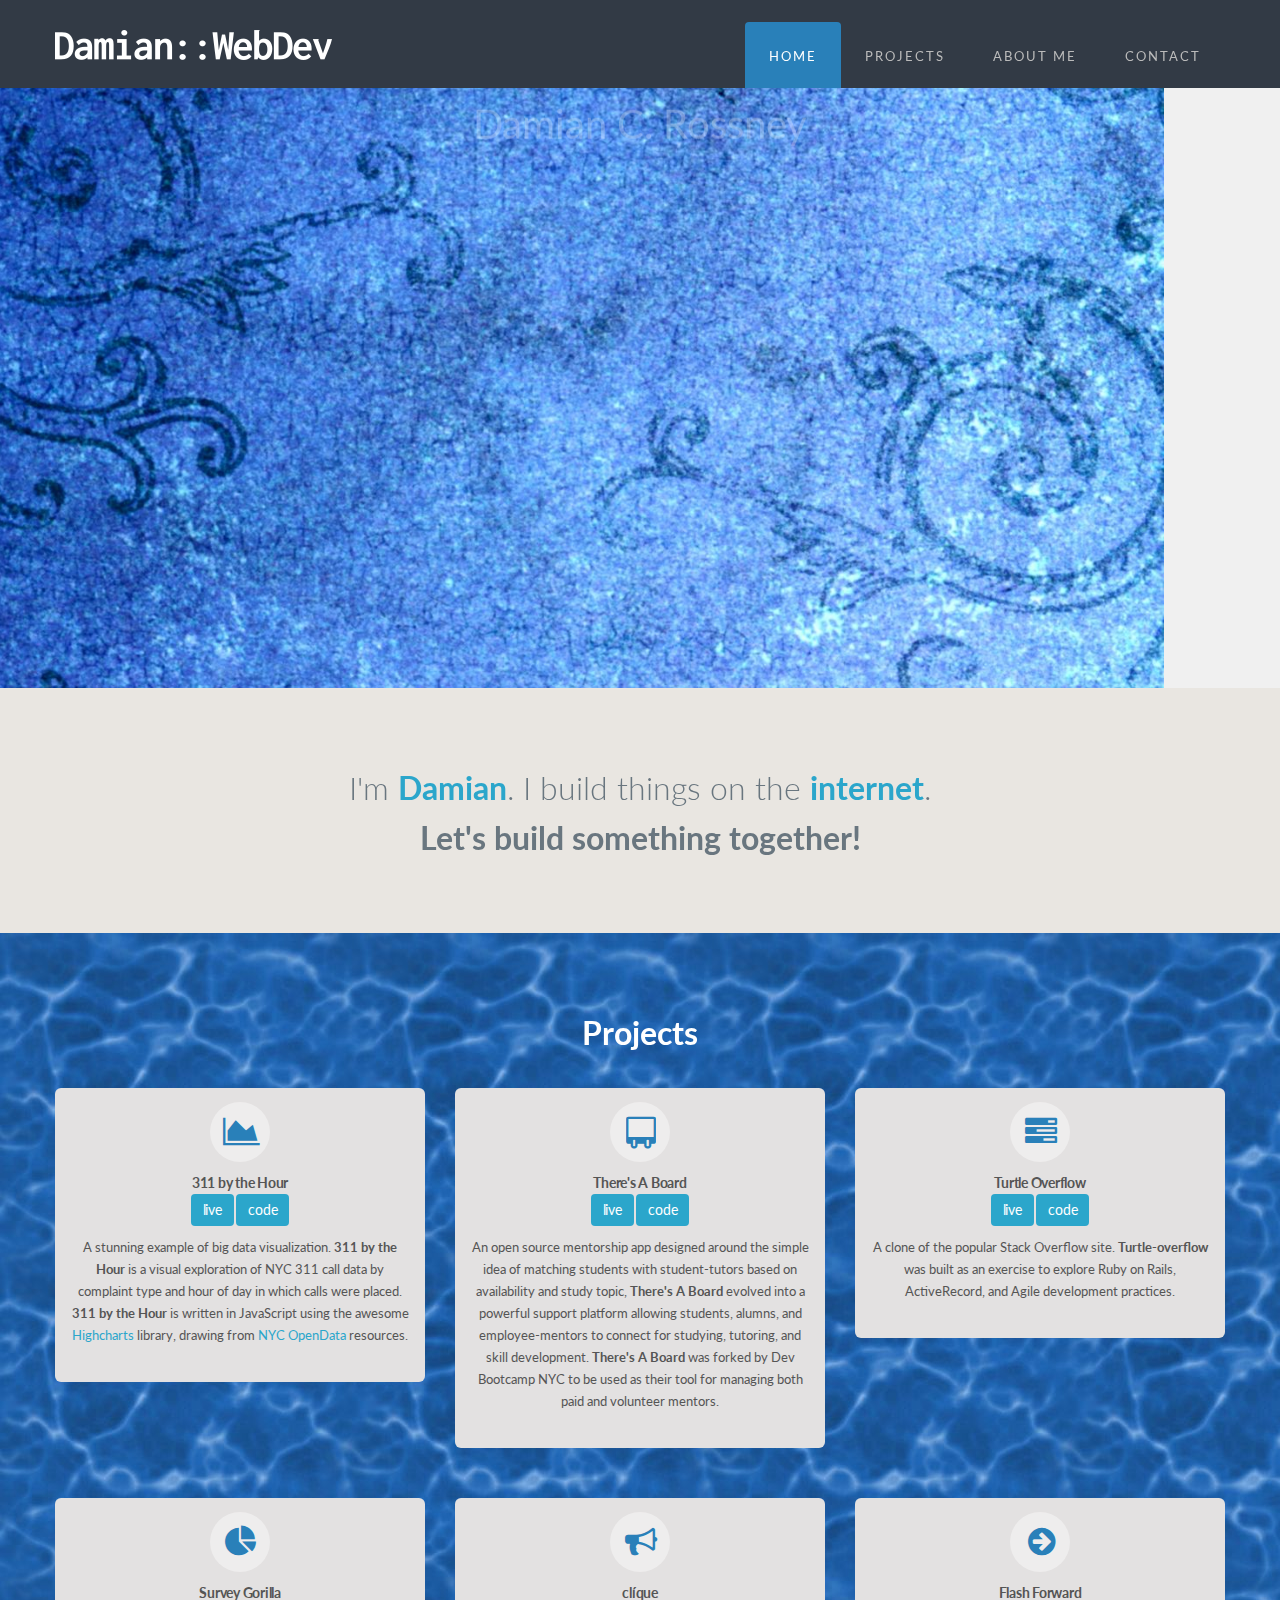
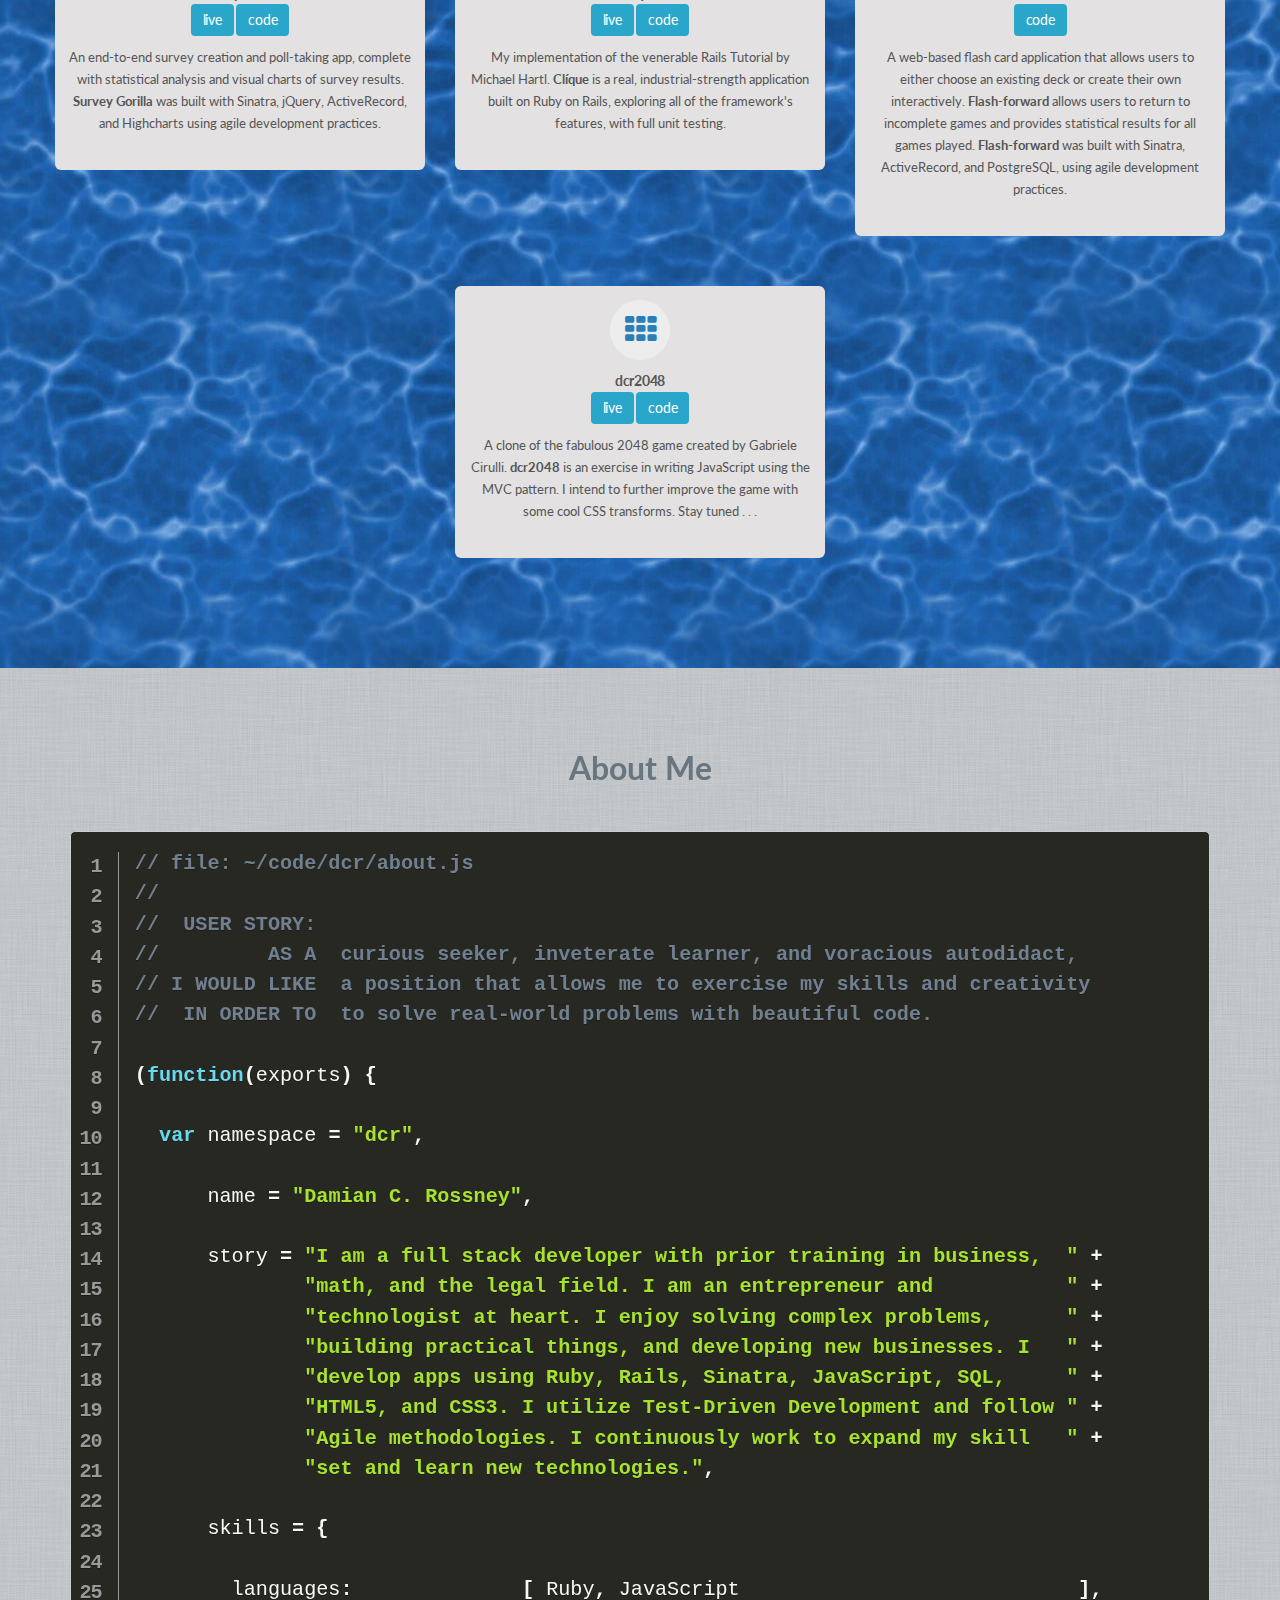
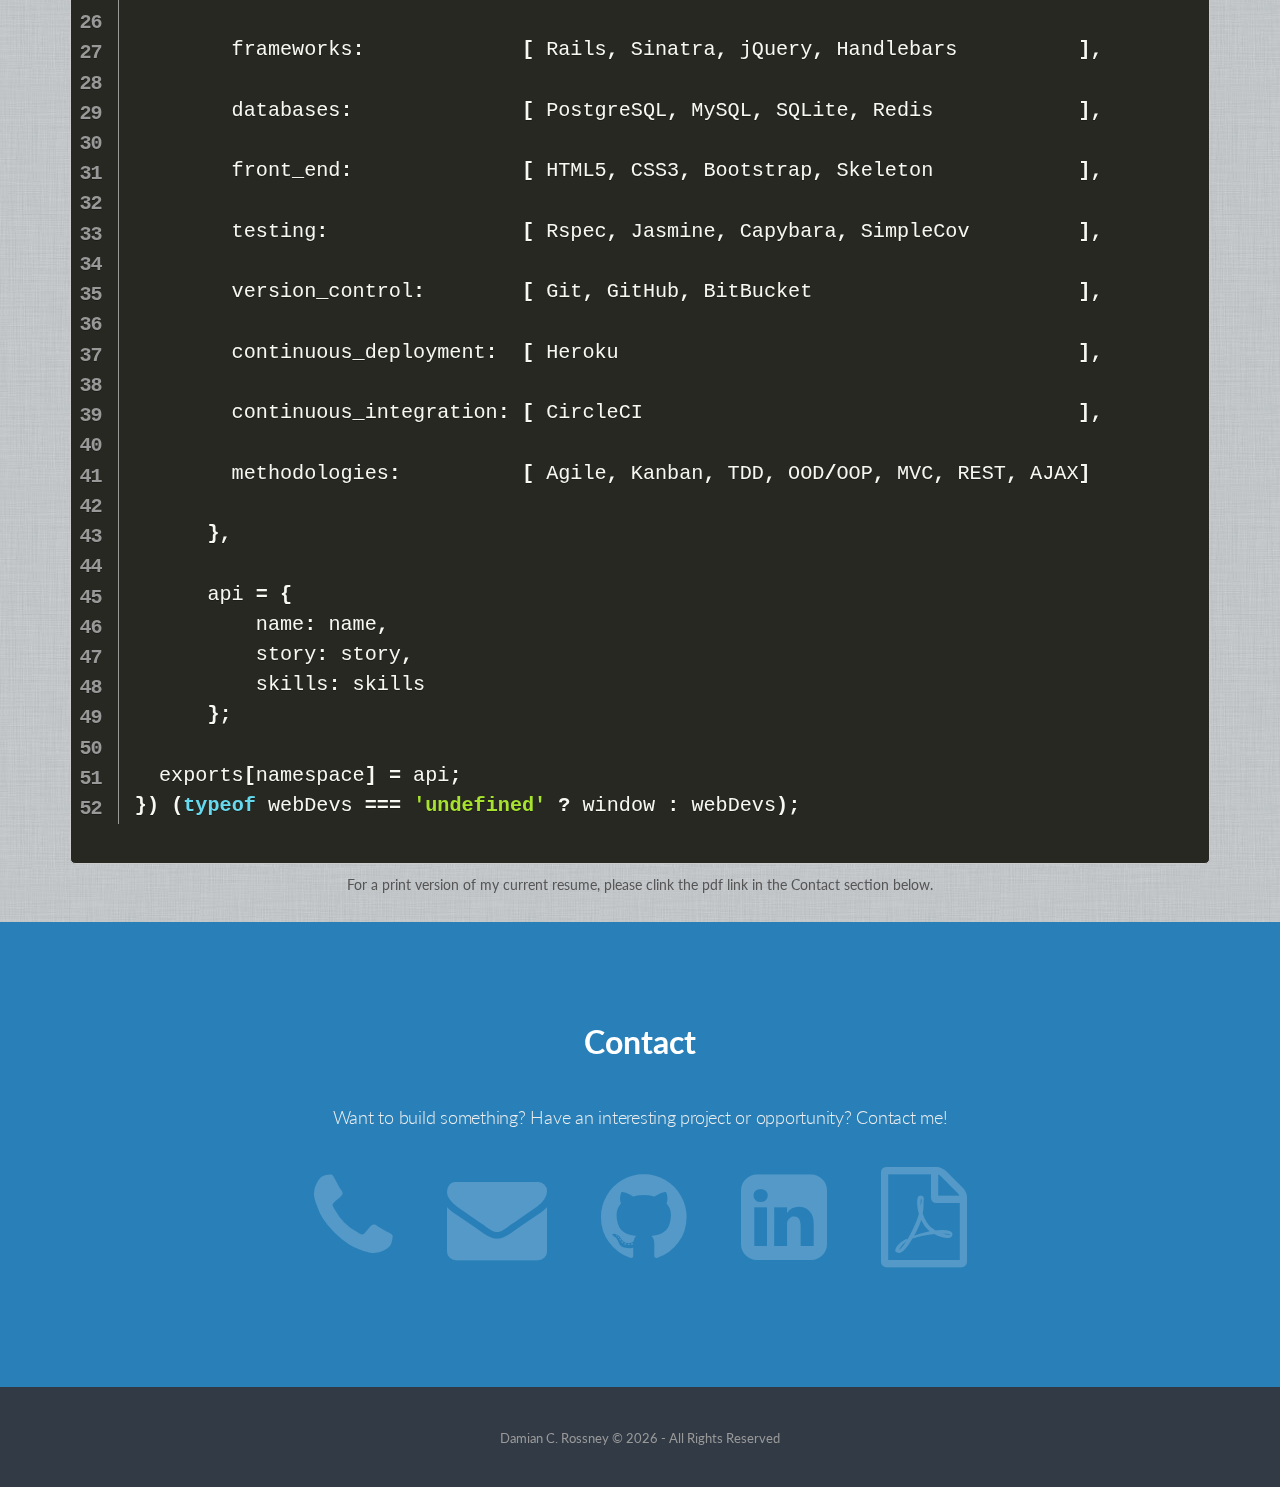
==== commit 0252121e: "Refactor about.js ;)" ====
--- a/index.html
+++ b/index.html
@@ -1,307 +1,307 @@
 <!DOCTYPE html>
 <html lang="en">
 <head>
-	<meta charset="utf-8">
-	<title>Damian::WebDev</title>
-	<meta name="viewport" content="width=device-width, initial-scale=1.0">
-	<meta name="description" content="This is the personal website of Damian C. Rossney. Damian is a novice software engineer. Damian is passionate about technology, business, and the intersection of the two. In his spare time, Damian likes to read, spend time with his children, friends, and loved ones, and to continue honing his developer skills.
-	">
-	<meta name="author" content="Damian C. Rossney">
-	<link rel="canonical" href="http://rossney.net/">
-	<link href='https://fonts.googleapis.com/css?family=Lato:400,700,300' rel='stylesheet' type='text/css'>
-	<!--[if IE]>
-		<link href="https://fonts.googleapis.com/css?family=Lato" rel="stylesheet" type="text/css">
-		<link href="https://fonts.googleapis.com/css?family=Lato:400" rel="stylesheet" type="text/css">
-		<link href="https://fonts.googleapis.com/css?family=Lato:700" rel="stylesheet" type="text/css">
-		<link href="https://fonts.googleapis.com/css?family=Lato:300" rel="stylesheet" type="text/css">
-	<![endif]-->
-	<link href="css/bootstrap.css" rel="stylesheet">
-	<link href="css/font-awesome.min.css" rel="stylesheet">
-	<link href="css/theme.css" rel="stylesheet">
-	<link href="css/colour.css" rel="stylesheet" type="text/css"/>
-	<link rel="stylesheet" type="text/css" href="rs-plugin/css/settings.css" media="screen" />
-	<link href="css/prism.css" rel="stylesheet" type="text/css"/>
-	<link href="css/custom.css" rel="stylesheet" type="text/css"/>
-	<!--[if lt IE 9]>
-		<script src="https://html5shim.googlecode.com/svn/trunk/html5.js"></script>
-	<![endif]-->
+  <meta charset="utf-8">
+  <title>Damian::WebDev</title>
+  <meta name="viewport" content="width=device-width, initial-scale=1.0">
+  <meta name="description" content="This is the personal website of Damian C. Rossney. Damian is a novice software engineer. Damian is passionate about technology, business, and the intersection of the two. In his spare time, Damian likes to read, spend time with his children, friends, and loved ones, and to continue honing his developer skills.
+  ">
+  <meta name="author" content="Damian C. Rossney">
+  <link rel="canonical" href="http://rossney.net/">
+  <link href='https://fonts.googleapis.com/css?family=Lato:400,700,300' rel='stylesheet' type='text/css'>
+  <!--[if IE]>
+    <link href="https://fonts.googleapis.com/css?family=Lato" rel="stylesheet" type="text/css">
+    <link href="https://fonts.googleapis.com/css?family=Lato:400" rel="stylesheet" type="text/css">
+    <link href="https://fonts.googleapis.com/css?family=Lato:700" rel="stylesheet" type="text/css">
+    <link href="https://fonts.googleapis.com/css?family=Lato:300" rel="stylesheet" type="text/css">
+  <![endif]-->
+  <link href="css/bootstrap.css" rel="stylesheet">
+  <link href="css/font-awesome.min.css" rel="stylesheet">
+  <link href="css/theme.css" rel="stylesheet">
+  <link href="css/colour.css" rel="stylesheet" type="text/css"/>
+  <link rel="stylesheet" type="text/css" href="rs-plugin/css/settings.css" media="screen" />
+  <link href="css/prism.css" rel="stylesheet" type="text/css"/>
+  <link href="css/custom.css" rel="stylesheet" type="text/css"/>
+  <!--[if lt IE 9]>
+    <script src="https://html5shim.googlecode.com/svn/trunk/html5.js"></script>
+  <![endif]-->
 </head>
 
 <body>
-	<!--header-->
-	<div class="header">
-		<!--menu-->
-		<nav id="main_menu" class="navbar" role="navigation">
-			<div class="container">
-				<div class="navbar-header">
-					<!--toggle-->
-					<button type="button" class="navbar-toggle" data-toggle="collapse" data-target="#menu">
-						<i class="fa fa-bars"></i>
-					</button>
-					<!--logo-->
-					<div class="logo">
-						<a href="index.html"><img src="img/logo.png" alt="" class="animated bounceInDown" /></a>
-					</div>
-				</div>
-
-				<div class="collapse navbar-collapse" id="menu">
-					<ul class="nav navbar-nav pull-right">
-						<li class="active"><a href="index.html">Home</a></li>
-						<li><a href="#projects">Projects</a></li>
-						<li><a href="#about-me">About Me</a></li>
-						<li><a href="#contact">Contact</a></li>
-					</ul>
-				</div>
-			</div>
-		</nav>
-	</div>
-	<!--//header-->
-
-	<!--page-->
-		<!-- REVOLUTION SLIDER -->
-		<div class="tp-banner-container">
-			<div class="tp-banner">
-				<ul>
-					<!-- Slide 1 -->
-					<li data-transition="slideright">
-						<img src="img/slider/slider1.jpg" alt="" />
-
-						<!-- Caption -->
-						<div class="tp-caption lfr" data-x="75" data-y="center" data-speed="2400" data-start="800" data-easing="easeOutExpo">
-							<img src="img/slider/dcr-headshot.jpg" class="img-circle" alt="Damian's Headshot" />
-						</div>
-
-						<!-- Caption -->
-						<div class="tp-caption lfb bg rev-text text-center" data-x="550" data-y="center" data-speed="1400" data-start="1800" data-easing="easeOutExpo">
-							<p>I'm a <span class="hue">Web Developer</span> in the New York City metro area.<br/>
-							I have a background in business and math, but I'm a<br/>
-							<span class="hue">technologist at heart</span>. I'm interested in opportunities that<br/>
-							will allow me to couple that <span class="hue">passion</span> with my natural<br/>
-							business acumen. My interests are <span class="hue">crafting beautiful code</span>,<br/>
-							<span class="hue">building practical things</span>, and <span class="hue">growing new businesses</span>.</p>
-						</div>
-
-						<!-- Caption -->
-						<div class="caption sft stl rev-title big" data-x="center" data-y="50" data-speed="1000" data-start="700" data-easing="easeOutExpo">
-							Damian C. Rossney
-						</div>
-
-						<!-- Caption -->
-						<div class="caption lfl stl rev-title-sub" data-x="center" data-y="100" data-speed="800" data-start="1100" data-easing="easeOutExpo">
-							Web Developer
-						</div>
-
-					</li>
-					<!-- END SLIDE 1 -->
-
-					<!-- Slide 2 -->
-					<li data-transition="slideleft">
-						<img src="img/slider/slider2.png" alt="" />
-
-						<!-- Caption -->
-						<div class="tp-caption lfr bg rev-text" data-x="50" data-y="350" data-speed="1400" data-start="1800" data-easing="easeOutExpo">
-							<p>A visual exploration of <span class='hue'>NYC 311 call data</span><br/>
-							by <span class='hue'>complaint type</span> and <span class='hue'>hour of day</span> in</br/>
-							which calls were placed. <a class='btn btn-xs btn-primary' href='https://dcr8898.github.io/311_by_the_hour/' target="_blank">live</a> <a class='btn btn-xs btn-primary' href='https://github.com/dcr8898/311_by_the_hour' target="_blank">code</a></p>
-						</div>
-
-						<!-- Caption -->
-						<div class="caption lfr stl rev-title big" data-x="45" data-y="100" data-speed="1000" data-start="1000" data-easing="easeOutExpo">
-							311 BY THE HOUR
-						</div>
-
-					</li>
-					<!-- END SLIDE 2 -->
-
-					<!-- Slide 3 -->
-					<li data-transition="slideright">
-						<img src="img/slider/slider3.jpg" alt="" />
-
-						<!-- Caption -->
-						<div class="tp-caption lfr" data-x="75" data-y="center" data-speed="2400" data-start="800" data-easing="easeOutExpo">
-							<canvas id="canvas" width="600" height="500"></canvas>
-						</div>
-
-						<!-- Caption -->
-						<div id="dragon_controls" class="tp-caption lfb bg rev-text hidden-sm hidden-xs" data-x="760" data-y="center" data-speed="1400" data-start="1800" data-easing="easeOutExpo">
-						  <form id="controls">
-						    Dragon 1<br/>
-						    <label for="dragon1color">Color: <input type="color" name="dragon1color" value="#FF69B4"></label>
-						    <label for="dragon1degree">Size: <input type="number" name="dragon1degree" min="2" max="16" value="12"></label><br/>
-						    Dragon 2<br/>
-						    <label for="dragon2color">Color: <input type="color" name="dragon2color" value="#800080"></label>
-						    <label for="dragon2degree">Size: <input type="number" name="dragon2degree" min="2" max="16" value="12"></label><br/>
-						    Dragon 3<br/>
-						    <label for="dragon3color">Color: <input type="color" name="dragon3color" value="#008080"></label>
-						    <label for="dragon3degree">Size: <input type="number" name="dragon3degree" min="2" max="16" value="12"></label><br/>
-						    Dragon 4<br/>
-						    <label for="dragon4color">Color: <input type="color" name="dragon4color" value="#FF00FF"></label>
-						    <label for="dragon4degree">Size: <input type="number" name="dragon4degree" min="2" max="16" value="12"></label><br/>
-						    <label for="timeout">Speed (ms):</label>
-						    <input type="range" name="timeout" min="0" value="50">
-						  </form>
-						  <p class="center">(see the <a href="https://github.com/dcr8898/dragon" target="_blank">source code</a>)</p>
-						</div>
-
-						<!-- Caption -->
-						<div class="caption sft stl rev-title big hidden-sm hidden-xs" data-x="775" data-y="50" data-speed="1000" data-start="700" data-easing="easeOutExpo">
-							Fun with Fractals
-						</div>
-
-					</li>
-					<!-- END SLIDE 3 -->
-
-				</ul>
-				<div class="tp-bannertimer tp-bottom"></div>
-			</div>
-		</div>
-		<!-- // END REVOLUTION SLIDER -->
-
-		<!--banner-->
-		<div id="banner">
-			<div class="container intro_wrapper">
-				<div class="inner_content">
-
-					<!--welcome-->
-					<div class="welcome_index">
-						I'm <span class="hue">Damian</span>. I build things on the <span class="hue">internet</span>.<br/><span>Let's build something together!</span>
-					</div>
-					<!--//welcome-->
-
-				</div>
-			</div>
-		</div>
-		<!--//banner-->
-
-		<!--projects-->
-		<div id="projects" class="container-fluid">
-			<div class="container wrapper">
-				<div class="inner_content">
-					<div class="welcome_index">
-						<span class="white">Projects</span>
-					</div>
-					<!--info boxes-->
-					<div class="row is-table-row">
-						<!-- 311 by the Hour -->
-						<div class="col-sm-6 col-md-4">
-							<div class="tile">
-								<div class="intro-icon-disc cont-large"><i class="fa fa-area-chart intro-icon-large"></i></div>
-								<h6>
-									<span>311 by the Hour<br/><a class="btn btn-primary" href="https://dcr8898.github.io/311_by_the_hour">live</a> <a class="btn btn-primary" href="https://github.com/dcr8898/311_by_the_hour">code</a></span>
-								</h6>
-								<p>
-									A stunning example of big data visualization. <strong>311 by the Hour</strong> is a visual exploration of NYC 311 call data by complaint type and hour of day in which calls were placed.<br/>
-									<strong>311 by the Hour</strong> is written in JavaScript using the awesome <a href='http://www.highcharts.com/'>Highcharts</a> library, drawing from <a href='https://nycopendata.socrata.com/Social-Services/311-Service-Requests-from-2010-to-Present/erm2-nwe9'>NYC OpenData</a> resources.
-								</p>
-							</div>
-							<div class="pad25"></div>
-						</div>
-
-						<!-- There's a Board -->
-						<div class="col-sm-6 col-md-4">
-							<div class="tile">
-								<div class="intro-icon-disc cont-large"><i class="fa fa-calendar-o fa-flip-vertical intro-icon-large"></i></div>
-								<h6>
-									<span>There's A Board<br/><a class="btn btn-primary" href="http://theresaboard.com">live</a> <a class="btn btn-primary" href="https://github.com/theresaboard">code</a></span>
-								</h6>
-								<p>
-									An open source mentorship app designed around the simple idea of matching students with student-tutors based on availability and study topic, <strong>There's A Board</strong> evolved into a powerful support platform allowing students, alumns, and employee-mentors to connect for studying, tutoring, and skill development. <strong>There's A Board</strong> was forked by Dev Bootcamp NYC to be used as their tool for managing both paid and volunteer mentors.
-								</p>
-							</div>
-							<div class="pad25"></div>
-						</div>
-
-						<!-- Turtle Overflow -->
-						<div class="col-sm-6 col-md-4">
-							<div class="tile">
-								<div class="intro-icon-disc cont-large"><i class="fa fa-tasks intro-icon-large"></i></div>
-								<h6>
-									<span>Turtle Overflow<br/><a class="btn btn-primary" href="https://turtle-overflow.herokuapp.com/">live</a> <a class="btn btn-primary" href="https://github.com/dcr8898/turtle-overflow">code</a></span>
-								</h6>
-								<p>
-									A clone of the popular Stack Overflow site. <strong>Turtle-overflow</strong> was built as an exercise to explore Ruby on Rails, ActiveRecord, and Agile development practices.
-								</p>
-							</div>
-							<div class="pad25"></div>
-						</div>
-
-					</div>
-
-					<div class="row is-table-row">
-						<!-- Survey Gorilla -->
-						<div class="col-sm-6 col-md-4">
-							<div class="tile">
-								<div class="intro-icon-disc cont-large"><i class="fa fa-pie-chart intro-icon-large"></i></div>
-								<h6>
-									<span>Survey Gorilla<br/><a class="btn btn-primary" href="https://survey-gorilla.herokuapp.com/">live</a> <a class="btn btn-primary" href="https://github.com/dcr8898/survey-gorilla">code</a></span>
-								</h6>
-								<p>
-									An end-to-end survey creation and poll-taking app, complete with statistical analysis and visual charts of survey results. <strong>Survey Gorilla</strong> was built with Sinatra, jQuery, ActiveRecord, and Highcharts using agile development practices.
-								</p>
-							</div>
-							<div class="pad25"></div>
-						</div>
-
-						<!-- clíque -->
-						<div class="col-sm-6 col-md-4">
-							<div class="tile">
-								<div class="intro-icon-disc cont-large"><i class="fa fa-bullhorn intro-icon-large"></i></div>
-								<h6>
-									<span>clíque<br/><a class="btn btn-primary" href="https://myclique.herokuapp.com/">live</a> <a class="btn btn-primary" href="https://github.com/dcr8898/clique">code</a></span>
-								</h6>
-								<p>
-									My implementation of the venerable Rails Tutorial by Michael Hartl. <strong>Clíque</strong> is a real, industrial-strength application built on Ruby on Rails, exploring all of the framework's features, with full unit testing.
-								</p>
-							</div>
-							<div class="pad25"></div>
-						</div>
-
-						<!-- Flash-Forward -->
-						<div class="col-sm-6 col-md-4">
-							<div class="tile">
-								<div class="intro-icon-disc cont-large"><i class="fa fa-arrow-circle-right intro-icon-large"></i></div>
-								<h6>
-									<span>Flash Forward<br/><a class="btn btn-primary" href="https://github.com/dcr8898/Flash-Forward">code</a></span>
-								</h6>
-								<p>
-									A web-based flash card application that allows users to either choose an existing deck or create their own interactively.  <strong>Flash-forward</strong> allows users to return to incomplete games and provides statistical results for all games played. <strong>Flash-forward</strong> was built with Sinatra, ActiveRecord, and PostgreSQL, using agile development practices.
-								</p>
-							</div>
-							<div class="pad25"></div>
-						</div>
-
-					</div>
-
-					<div class="row is-table-row">
-						<!-- 2048 -->
-						<div class="col-sm-6 col-md-4">
-							<div class="tile">
-								<div class="intro-icon-disc cont-large"><i class="fa fa-th intro-icon-large"></i></div>
-								<h6>
-									<span>dcr2048<br/><a class="btn btn-primary" href="http://rossney.net/2048">live</a> <a class="btn btn-primary" href="https://github.com/dcr8898/dcr2048">code</a></span>
-								</h6>
-								<p>
-									A clone of the fabulous 2048 game created by Gabriele Cirulli.  <strong>dcr2048</strong> is an exercise in writing JavaScript using the MVC pattern.  I intend to further improve the game with some cool CSS transforms.  Stay tuned . . .
-								</p>
-							</div>
-							<div class="pad25"></div>
-						</div>
-
-					</div>
-
-				</div>
-			</div>
-		</div>
-		<!--//projects-->
-
-		<!--about-me-->
-		<div id="about-me" class="container-fluid">
-			<div class="container">
-				<div class="inner_content">
-					<div class="welcome_index">
-						<span>About Me</span>
-					</div>
-					<pre class="line-numbers">
+  <!--header-->
+  <div class="header">
+    <!--menu-->
+    <nav id="main_menu" class="navbar" role="navigation">
+      <div class="container">
+        <div class="navbar-header">
+          <!--toggle-->
+          <button type="button" class="navbar-toggle" data-toggle="collapse" data-target="#menu">
+            <i class="fa fa-bars"></i>
+          </button>
+          <!--logo-->
+          <div class="logo">
+            <a href="index.html"><img src="img/logo.png" alt="" class="animated bounceInDown" /></a>
+          </div>
+        </div>
+
+        <div class="collapse navbar-collapse" id="menu">
+          <ul class="nav navbar-nav pull-right">
+            <li class="active"><a href="index.html">Home</a></li>
+            <li><a href="#projects">Projects</a></li>
+            <li><a href="#about-me">About Me</a></li>
+            <li><a href="#contact">Contact</a></li>
+          </ul>
+        </div>
+      </div>
+    </nav>
+  </div>
+  <!--//header-->
+
+  <!--page-->
+    <!-- REVOLUTION SLIDER -->
+    <div class="tp-banner-container">
+      <div class="tp-banner">
+        <ul>
+          <!-- Slide 1 -->
+          <li data-transition="slideright">
+            <img src="img/slider/slider1.jpg" alt="" />
+
+            <!-- Caption -->
+            <div class="tp-caption lfr" data-x="75" data-y="center" data-speed="2400" data-start="800" data-easing="easeOutExpo">
+              <img src="img/slider/dcr-headshot.jpg" class="img-circle" alt="Damian's Headshot" />
+            </div>
+
+            <!-- Caption -->
+            <div class="tp-caption lfb bg rev-text text-center" data-x="550" data-y="center" data-speed="1400" data-start="1800" data-easing="easeOutExpo">
+              <p>I'm a <span class="hue">Web Developer</span> in the New York City metro area.<br/>
+              I have a background in business and math, but I'm a<br/>
+              <span class="hue">technologist at heart</span>. I'm interested in opportunities that<br/>
+              will allow me to couple that <span class="hue">passion</span> with my natural<br/>
+              business acumen. My interests are <span class="hue">crafting beautiful code</span>,<br/>
+              <span class="hue">building practical things</span>, and <span class="hue">growing new businesses</span>.</p>
+            </div>
+
+            <!-- Caption -->
+            <div class="caption sft stl rev-title big" data-x="center" data-y="50" data-speed="1000" data-start="700" data-easing="easeOutExpo">
+              Damian C. Rossney
+            </div>
+
+            <!-- Caption -->
+            <div class="caption lfl stl rev-title-sub" data-x="center" data-y="100" data-speed="800" data-start="1100" data-easing="easeOutExpo">
+              Web Developer
+            </div>
+
+          </li>
+          <!-- END SLIDE 1 -->
+
+          <!-- Slide 2 -->
+          <li data-transition="slideleft">
+            <img src="img/slider/slider2.png" alt="" />
+
+            <!-- Caption -->
+            <div class="tp-caption lfr bg rev-text" data-x="50" data-y="350" data-speed="1400" data-start="1800" data-easing="easeOutExpo">
+              <p>A visual exploration of <span class='hue'>NYC 311 call data</span><br/>
+              by <span class='hue'>complaint type</span> and <span class='hue'>hour of day</span> in</br/>
+              which calls were placed. <a class='btn btn-xs btn-primary' href='https://dcr8898.github.io/311_by_the_hour/' target="_blank">live</a> <a class='btn btn-xs btn-primary' href='https://github.com/dcr8898/311_by_the_hour' target="_blank">code</a></p>
+            </div>
+
+            <!-- Caption -->
+            <div class="caption lfr stl rev-title big" data-x="45" data-y="100" data-speed="1000" data-start="1000" data-easing="easeOutExpo">
+              311 BY THE HOUR
+            </div>
+
+          </li>
+          <!-- END SLIDE 2 -->
+
+          <!-- Slide 3 -->
+          <li data-transition="slideright">
+            <img src="img/slider/slider3.jpg" alt="" />
+
+            <!-- Caption -->
+            <div class="tp-caption lfr" data-x="75" data-y="center" data-speed="2400" data-start="800" data-easing="easeOutExpo">
+              <canvas id="canvas" width="600" height="500"></canvas>
+            </div>
+
+            <!-- Caption -->
+            <div id="dragon_controls" class="tp-caption lfb bg rev-text hidden-sm hidden-xs" data-x="760" data-y="center" data-speed="1400" data-start="1800" data-easing="easeOutExpo">
+              <form id="controls">
+                Dragon 1<br/>
+                <label for="dragon1color">Color: <input type="color" name="dragon1color" value="#FF69B4"></label>
+                <label for="dragon1degree">Size: <input type="number" name="dragon1degree" min="2" max="16" value="12"></label><br/>
+                Dragon 2<br/>
+                <label for="dragon2color">Color: <input type="color" name="dragon2color" value="#800080"></label>
+                <label for="dragon2degree">Size: <input type="number" name="dragon2degree" min="2" max="16" value="12"></label><br/>
+                Dragon 3<br/>
+                <label for="dragon3color">Color: <input type="color" name="dragon3color" value="#008080"></label>
+                <label for="dragon3degree">Size: <input type="number" name="dragon3degree" min="2" max="16" value="12"></label><br/>
+                Dragon 4<br/>
+                <label for="dragon4color">Color: <input type="color" name="dragon4color" value="#FF00FF"></label>
+                <label for="dragon4degree">Size: <input type="number" name="dragon4degree" min="2" max="16" value="12"></label><br/>
+                <label for="timeout">Speed (ms):</label>
+                <input type="range" name="timeout" min="0" value="50">
+              </form>
+              <p class="center">(see the <a href="https://github.com/dcr8898/dragon" target="_blank">source code</a>)</p>
+            </div>
+
+            <!-- Caption -->
+            <div class="caption sft stl rev-title big hidden-sm hidden-xs" data-x="775" data-y="50" data-speed="1000" data-start="700" data-easing="easeOutExpo">
+              Fun with Fractals
+            </div>
+
+          </li>
+          <!-- END SLIDE 3 -->
+
+        </ul>
+        <div class="tp-bannertimer tp-bottom"></div>
+      </div>
+    </div>
+    <!-- // END REVOLUTION SLIDER -->
+
+    <!--banner-->
+    <div id="banner">
+      <div class="container intro_wrapper">
+        <div class="inner_content">
+
+          <!--welcome-->
+          <div class="welcome_index">
+            I'm <span class="hue">Damian</span>. I build things on the <span class="hue">internet</span>.<br/><span>Let's build something together!</span>
+          </div>
+          <!--//welcome-->
+
+        </div>
+      </div>
+    </div>
+    <!--//banner-->
+
+    <!--projects-->
+    <div id="projects" class="container-fluid">
+      <div class="container wrapper">
+        <div class="inner_content">
+          <div class="welcome_index">
+            <span class="white">Projects</span>
+          </div>
+          <!--info boxes-->
+          <div class="row is-table-row">
+            <!-- 311 by the Hour -->
+            <div class="col-sm-6 col-md-4">
+              <div class="tile">
+                <div class="intro-icon-disc cont-large"><i class="fa fa-area-chart intro-icon-large"></i></div>
+                <h6>
+                  <span>311 by the Hour<br/><a class="btn btn-primary" href="https://dcr8898.github.io/311_by_the_hour">live</a> <a class="btn btn-primary" href="https://github.com/dcr8898/311_by_the_hour">code</a></span>
+                </h6>
+                <p>
+                  A stunning example of big data visualization. <strong>311 by the Hour</strong> is a visual exploration of NYC 311 call data by complaint type and hour of day in which calls were placed.<br/>
+                  <strong>311 by the Hour</strong> is written in JavaScript using the awesome <a href='http://www.highcharts.com/'>Highcharts</a> library, drawing from <a href='https://nycopendata.socrata.com/Social-Services/311-Service-Requests-from-2010-to-Present/erm2-nwe9'>NYC OpenData</a> resources.
+                </p>
+              </div>
+              <div class="pad25"></div>
+            </div>
+
+            <!-- There's a Board -->
+            <div class="col-sm-6 col-md-4">
+              <div class="tile">
+                <div class="intro-icon-disc cont-large"><i class="fa fa-calendar-o fa-flip-vertical intro-icon-large"></i></div>
+                <h6>
+                  <span>There's A Board<br/><a class="btn btn-primary" href="http://theresaboard.com">live</a> <a class="btn btn-primary" href="https://github.com/theresaboard">code</a></span>
+                </h6>
+                <p>
+                  An open source mentorship app designed around the simple idea of matching students with student-tutors based on availability and study topic, <strong>There's A Board</strong> evolved into a powerful support platform allowing students, alumns, and employee-mentors to connect for studying, tutoring, and skill development. <strong>There's A Board</strong> was forked by Dev Bootcamp NYC to be used as their tool for managing both paid and volunteer mentors.
+                </p>
+              </div>
+              <div class="pad25"></div>
+            </div>
+
+            <!-- Turtle Overflow -->
+            <div class="col-sm-6 col-md-4">
+              <div class="tile">
+                <div class="intro-icon-disc cont-large"><i class="fa fa-tasks intro-icon-large"></i></div>
+                <h6>
+                  <span>Turtle Overflow<br/><a class="btn btn-primary" href="https://turtle-overflow.herokuapp.com/">live</a> <a class="btn btn-primary" href="https://github.com/dcr8898/turtle-overflow">code</a></span>
+                </h6>
+                <p>
+                  A clone of the popular Stack Overflow site. <strong>Turtle-overflow</strong> was built as an exercise to explore Ruby on Rails, ActiveRecord, and Agile development practices.
+                </p>
+              </div>
+              <div class="pad25"></div>
+            </div>
+
+          </div>
+
+          <div class="row is-table-row">
+            <!-- Survey Gorilla -->
+            <div class="col-sm-6 col-md-4">
+              <div class="tile">
+                <div class="intro-icon-disc cont-large"><i class="fa fa-pie-chart intro-icon-large"></i></div>
+                <h6>
+                  <span>Survey Gorilla<br/><a class="btn btn-primary" href="https://survey-gorilla.herokuapp.com/">live</a> <a class="btn btn-primary" href="https://github.com/dcr8898/survey-gorilla">code</a></span>
+                </h6>
+                <p>
+                  An end-to-end survey creation and poll-taking app, complete with statistical analysis and visual charts of survey results. <strong>Survey Gorilla</strong> was built with Sinatra, jQuery, ActiveRecord, and Highcharts using agile development practices.
+                </p>
+              </div>
+              <div class="pad25"></div>
+            </div>
+
+            <!-- clíque -->
+            <div class="col-sm-6 col-md-4">
+              <div class="tile">
+                <div class="intro-icon-disc cont-large"><i class="fa fa-bullhorn intro-icon-large"></i></div>
+                <h6>
+                  <span>clíque<br/><a class="btn btn-primary" href="https://myclique.herokuapp.com/">live</a> <a class="btn btn-primary" href="https://github.com/dcr8898/clique">code</a></span>
+                </h6>
+                <p>
+                  My implementation of the venerable Rails Tutorial by Michael Hartl. <strong>Clíque</strong> is a real, industrial-strength application built on Ruby on Rails, exploring all of the framework's features, with full unit testing.
+                </p>
+              </div>
+              <div class="pad25"></div>
+            </div>
+
+            <!-- Flash-Forward -->
+            <div class="col-sm-6 col-md-4">
+              <div class="tile">
+                <div class="intro-icon-disc cont-large"><i class="fa fa-arrow-circle-right intro-icon-large"></i></div>
+                <h6>
+                  <span>Flash Forward<br/><a class="btn btn-primary" href="https://github.com/dcr8898/Flash-Forward">code</a></span>
+                </h6>
+                <p>
+                  A web-based flash card application that allows users to either choose an existing deck or create their own interactively.  <strong>Flash-forward</strong> allows users to return to incomplete games and provides statistical results for all games played. <strong>Flash-forward</strong> was built with Sinatra, ActiveRecord, and PostgreSQL, using agile development practices.
+                </p>
+              </div>
+              <div class="pad25"></div>
+            </div>
+
+          </div>
+
+          <div class="row is-table-row">
+            <!-- 2048 -->
+            <div class="col-sm-6 col-md-4">
+              <div class="tile">
+                <div class="intro-icon-disc cont-large"><i class="fa fa-th intro-icon-large"></i></div>
+                <h6>
+                  <span>dcr2048<br/><a class="btn btn-primary" href="http://rossney.net/2048">live</a> <a class="btn btn-primary" href="https://github.com/dcr8898/dcr2048">code</a></span>
+                </h6>
+                <p>
+                  A clone of the fabulous 2048 game created by Gabriele Cirulli.  <strong>dcr2048</strong> is an exercise in writing JavaScript using the MVC pattern.  I intend to further improve the game with some cool CSS transforms.  Stay tuned . . .
+                </p>
+              </div>
+              <div class="pad25"></div>
+            </div>
+
+          </div>
+
+        </div>
+      </div>
+    </div>
+    <!--//projects-->
+
+    <!--about-me-->
+    <div id="about-me" class="container-fluid">
+      <div class="container">
+        <div class="inner_content">
+          <div class="welcome_index">
+            <span>About Me</span>
+          </div>
+          <pre class="line-numbers">
 <code class="language-javascript">// file: ~/code/dcr/about.js
 //
 //  USER STORY:
@@ -309,123 +309,134 @@
 // I WOULD LIKE  a position that allows me to exercise my skills and creativity
 //  IN ORDER TO  to solve real-world problems with beautiful code.
 
-var Damian_Rossney = (function() {
-
-  var story = "I am a full stack developer with prior training in business,  " +
+(function(exports) {
+
+  var namespace = "dcr",
+
+      name = "Damian C. Rossney",
+
+      story = "I am a full stack developer with prior training in business,  " +
               "math, and the legal field. I am an entrepreneur and           " +
               "technologist at heart. I enjoy solving complex problems,      " +
               "building practical things, and developing new businesses. I   " +
               "develop apps using Ruby, Rails, Sinatra, JavaScript, SQL,     " +
               "HTML5, and CSS3. I utilize Test-Driven Development and follow " +
               "Agile methodologies. I continuously work to expand my skill   " +
-              "set and learn new technologies.";
-
-  var skills = {
-
-    languages:              [ Ruby, JavaScript                             ],
-
-    frameworks:             [ Rails, Sinatra, jQuery, Handlebars           ],
-
-    databases:              [ PostgreSQL, MySQL, SQLite, Redis             ],
-
-    front_end:              [ HTML5, CSS3, Bootstrap, Skeleton             ],
-
-    testing:                [ Rspec, Jasmine, Capybara, SimpleCov          ],
-
-    version_control:        [ Git, GitHub, BitBucket                       ],
-
-    continuous_deployment:  [ Heroku                                       ],
-
-    continuous_integration: [ CircleCI                                     ],
-
-    methodologies:          [ Agile, Kanban, TDD, OOD/OOP, MVC, REST, AJAX ]
-
-  };
-
-}) ();</code>
-	 				</pre>
-	 				<p class="center">For a print version of my current resume, please clink the pdf link in the Contact section below.</p>
-	 				<div class="pad25"></div>
-				</div>
-			</div>
-		</div>
-		<!--//about-me-->
-
-	<!--//page-->
-
-	<!-- footer -->
-	<div id="footer">
-		<div id="contact" class="welcome_index">
-			<span class ="white">Contact</span>
-		</div>
-		<h3 class="center follow">
-			Want to build something? Have an interesting project or opportunity? Contact me!</h3>
-
-			<div class="follow_us">
-			  <a href='&#116;&#101;&#108;&#58;&#57;&#49;&#52;&#50;&#50;&#55;&#52;&#50;&#48;&#50;' title='&#40;&#57;&#49;&#52;&#41;&#32;&#50;&#50;&#55;&#45;&#52;&#50;&#48;&#50;'><span class='fa fa-2x fa-phone'></span></a>
-			  <a href='&#109;&#097;&#105;&#108;&#116;&#111;:&#100;&#097;&#109;&#105;&#097;&#110;&#064;&#114;&#111;&#115;&#115;&#110;&#101;&#121;&#046;&#110;&#101;&#116;?&#083;&#117;&#098;&#106;&#101;&#099;&#116;=&#079;&#110;&#108;&#105;&#110;&#101;%&#050;&#048;&#082;&#101;&#115;&#117;&#109;&#101;%&#050;&#048;&#067;&#111;&#110;&#116;&#097;&#099;&#116;' title='&#100;&#97;&#109;&#105;&#97;&#110;&#64;&#114;&#111;&#115;&#115;&#110;&#101;&#121;&#46;&#110;&#101;&#116;'><span class='fa fa-2x fa-envelope'></span></a>
-			  <a href='https://github.com/dcr8898' title='GitHub'><span class='fa fa-2x fa-github'></span></a>
-			  <a href='https://linkedin.com/in/damianrossney' title='LinkedIn'><span class='fa fa-2x fa-linkedin-square'></span></a>
-			  <a href='dl/dcr_res.pdf' download='Damian_Rossney_Resume.pdf' title='Download My Resume'><span class='fa fa-2x fa-file-pdf-o'></span></a>
-			</div>
-			<div class="pad90"></div>
-		</div>
-
-		<!-- footer 2 -->
-		<div id="footer2">
-			<div class="container">
-				<div class="row">
-					<div class="col-md-12">
-						<div class="copyright">
-							Damian C. Rossney
-							&copy;
-							<script type="text/javascript">
-						//<![CDATA[
-						var d = new Date()
-						document.write(d.getFullYear())
-							//]]>
-						</script>
-						- All Rights Reserved
-					</div>
-				</div>
-			</div>
-		</div>
-	</div>
-	<!-- up to top -->
-	<a href="index.html#"><i class="go-top fa fa-angle-double-up"></i></a>
-	<!--//end-->
-
-	<!-- SCRIPTS -->
-	<script src='js/dragon.js'></script>
-	<script src='js/prism.js'></script>
-	<script src="js/jquery.js"></script>
-	<script src="js/bootstrap.min.js"></script>
-	<script type="text/javascript" src="rs-plugin/js/jquery.themepunch.tools.min.js"></script>
-	<script type="text/javascript" src="rs-plugin/js/jquery.themepunch.revolution.min.js"></script>
-	<!-- slider settings -->
-	<script type="text/javascript">
-		//<![CDATA[
-		jQuery(document).ready(function() {
-			jQuery('.tp-banner').show().revolution(
-			{
-				delay:12000,
-				startwidth:1170,
-				startheight:600,
-				navigationType:"bullet",
-				navigationStyle:"square",
-				hideBulletsOnMobile:"on",
-				hideArrowsOnMobile: "on",
-				shadow:0,
-				fullWidth:"on",
-			});
-		});
-		//]]>
-	</script>
-
-	<script src="js/jquery.touchSwipe.min.js"></script>
-	<script src="js/jquery.mousewheel.min.js"></script>
-	<script type="text/javascript" src="js/scripts.js"></script>
-	<script src="js/retina.js"></script>
-	</script>
+              "set and learn new technologies.",
+
+      skills = {
+
+        languages:              [ Ruby, JavaScript                            ],
+
+        frameworks:             [ Rails, Sinatra, jQuery, Handlebars          ],
+
+        databases:              [ PostgreSQL, MySQL, SQLite, Redis            ],
+
+        front_end:              [ HTML5, CSS3, Bootstrap, Skeleton            ],
+
+        testing:                [ Rspec, Jasmine, Capybara, SimpleCov         ],
+
+        version_control:        [ Git, GitHub, BitBucket                      ],
+
+        continuous_deployment:  [ Heroku                                      ],
+
+        continuous_integration: [ CircleCI                                    ],
+
+        methodologies:          [ Agile, Kanban, TDD, OOD/OOP, MVC, REST, AJAX]
+
+      },
+
+      api = {
+          name: name,
+          story: story,
+          skills: skills
+      };
+
+  exports[namespace] = api;
+}) (typeof webDevs === 'undefined' ? window : webDevs);</code>
+          </pre>
+          <p class="center">For a print version of my current resume, please clink the pdf link in the Contact section below.</p>
+          <div class="pad25"></div>
+        </div>
+      </div>
+    </div>
+    <!--//about-me-->
+
+  <!--//page-->
+
+  <!-- footer -->
+  <div id="footer">
+    <div id="contact" class="welcome_index">
+      <span class ="white">Contact</span>
+    </div>
+    <h3 class="center follow">
+      Want to build something? Have an interesting project or opportunity? Contact me!</h3>
+
+      <div class="follow_us">
+        <a href='&#116;&#101;&#108;&#58;&#57;&#49;&#52;&#50;&#50;&#55;&#52;&#50;&#48;&#50;' title='&#40;&#57;&#49;&#52;&#41;&#32;&#50;&#50;&#55;&#45;&#52;&#50;&#48;&#50;'><span class='fa fa-2x fa-phone'></span></a>
+        <a href='&#109;&#097;&#105;&#108;&#116;&#111;:&#100;&#097;&#109;&#105;&#097;&#110;&#064;&#114;&#111;&#115;&#115;&#110;&#101;&#121;&#046;&#110;&#101;&#116;?&#083;&#117;&#098;&#106;&#101;&#099;&#116;=&#079;&#110;&#108;&#105;&#110;&#101;%&#050;&#048;&#082;&#101;&#115;&#117;&#109;&#101;%&#050;&#048;&#067;&#111;&#110;&#116;&#097;&#099;&#116;' title='&#100;&#97;&#109;&#105;&#97;&#110;&#64;&#114;&#111;&#115;&#115;&#110;&#101;&#121;&#46;&#110;&#101;&#116;'><span class='fa fa-2x fa-envelope'></span></a>
+        <a href='https://github.com/dcr8898' title='GitHub'><span class='fa fa-2x fa-github'></span></a>
+        <a href='https://linkedin.com/in/damianrossney' title='LinkedIn'><span class='fa fa-2x fa-linkedin-square'></span></a>
+        <a href='dl/dcr_res.pdf' download='Damian_Rossney_Resume.pdf' title='Download My Resume'><span class='fa fa-2x fa-file-pdf-o'></span></a>
+      </div>
+      <div class="pad90"></div>
+    </div>
+
+    <!-- footer 2 -->
+    <div id="footer2">
+      <div class="container">
+        <div class="row">
+          <div class="col-md-12">
+            <div class="copyright">
+              Damian C. Rossney
+              &copy;
+              <script type="text/javascript">
+            //<![CDATA[
+            var d = new Date()
+            document.write(d.getFullYear())
+              //]]>
+            </script>
+            - All Rights Reserved
+          </div>
+        </div>
+      </div>
+    </div>
+  </div>
+  <!-- up to top -->
+  <a href="index.html#"><i class="go-top fa fa-angle-double-up"></i></a>
+  <!--//end-->
+
+  <!-- SCRIPTS -->
+  <script src='js/dragon.js'></script>
+  <script src='js/prism.js'></script>
+  <script src="js/jquery.js"></script>
+  <script src="js/bootstrap.min.js"></script>
+  <script type="text/javascript" src="rs-plugin/js/jquery.themepunch.tools.min.js"></script>
+  <script type="text/javascript" src="rs-plugin/js/jquery.themepunch.revolution.min.js"></script>
+  <!-- slider settings -->
+  <script type="text/javascript">
+    //<![CDATA[
+    jQuery(document).ready(function() {
+      jQuery('.tp-banner').show().revolution(
+      {
+        delay:12000,
+        startwidth:1170,
+        startheight:600,
+        navigationType:"bullet",
+        navigationStyle:"square",
+        hideBulletsOnMobile:"on",
+        hideArrowsOnMobile: "on",
+        shadow:0,
+        fullWidth:"on",
+      });
+    });
+    //]]>
+  </script>
+
+  <script src="js/jquery.touchSwipe.min.js"></script>
+  <script src="js/jquery.mousewheel.min.js"></script>
+  <script type="text/javascript" src="js/scripts.js"></script>
+  <script src="js/retina.js"></script>
+  </script>
 </body>
 </html>
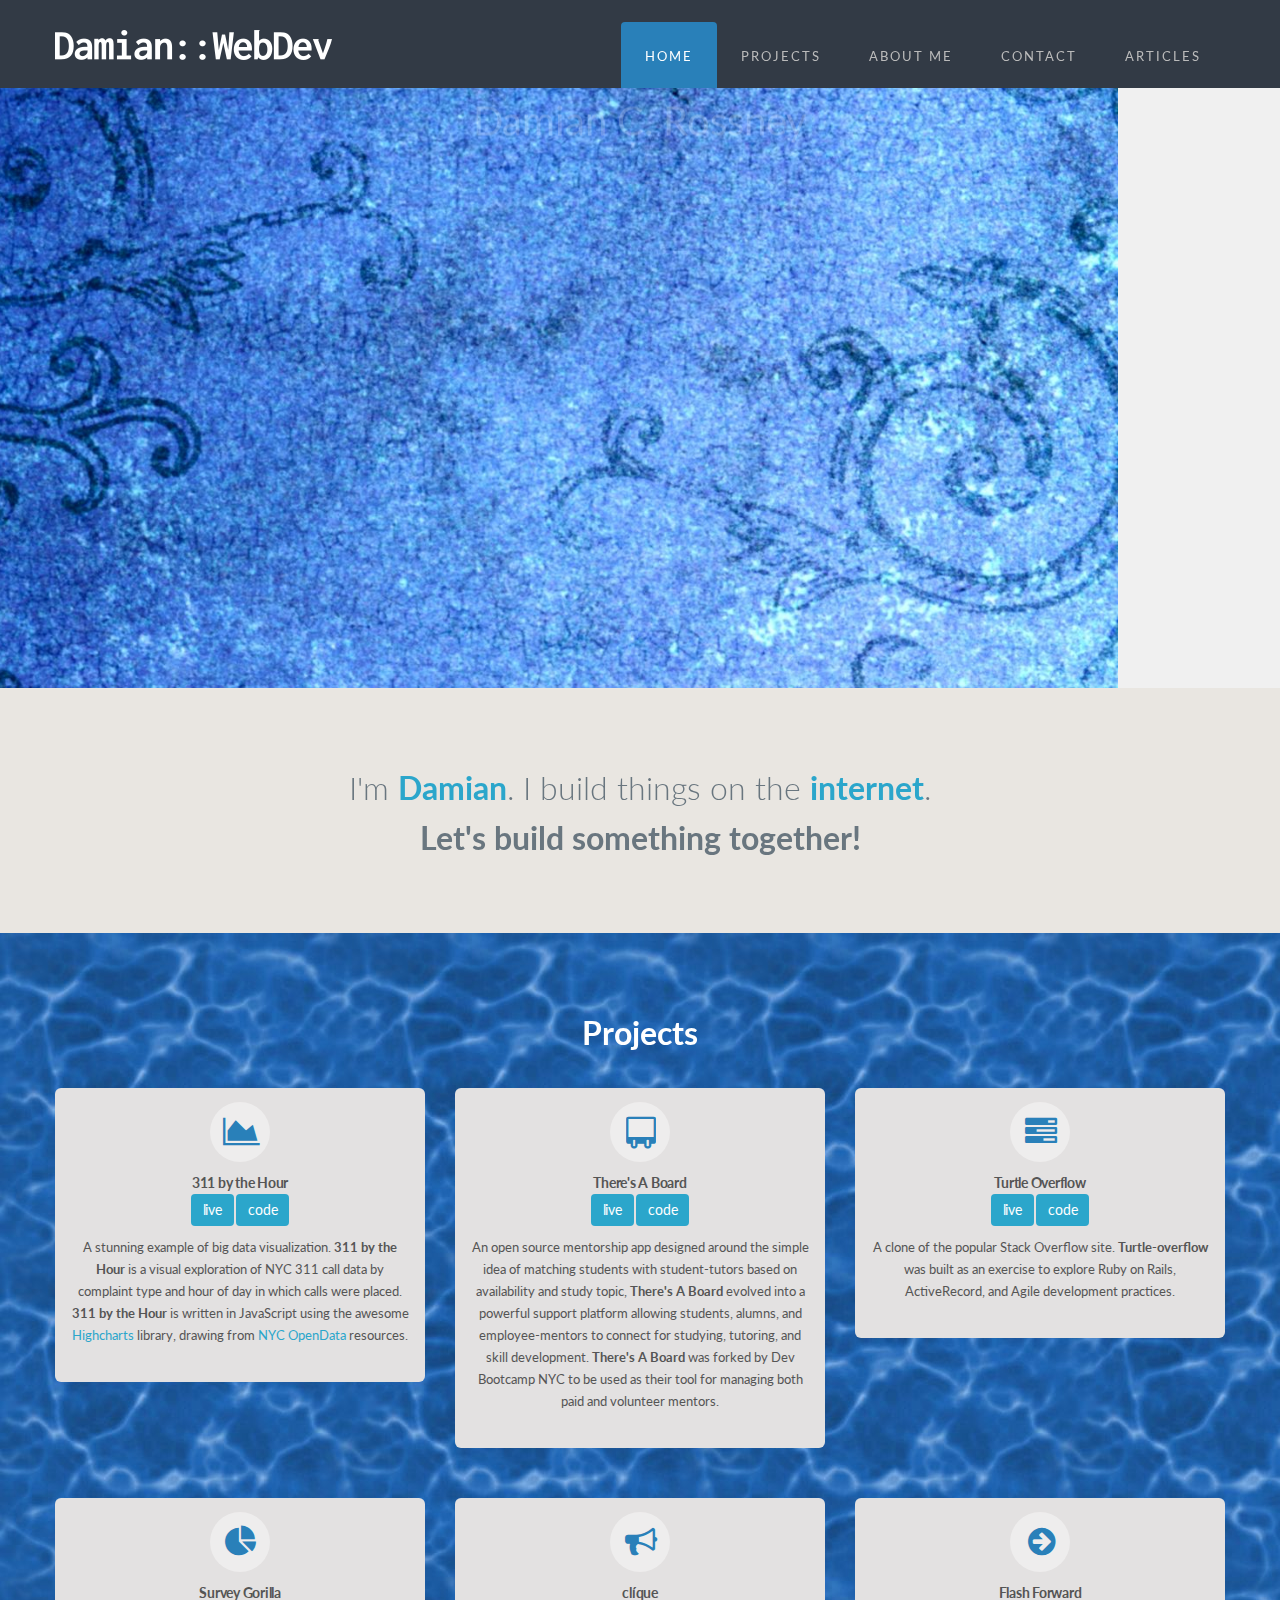
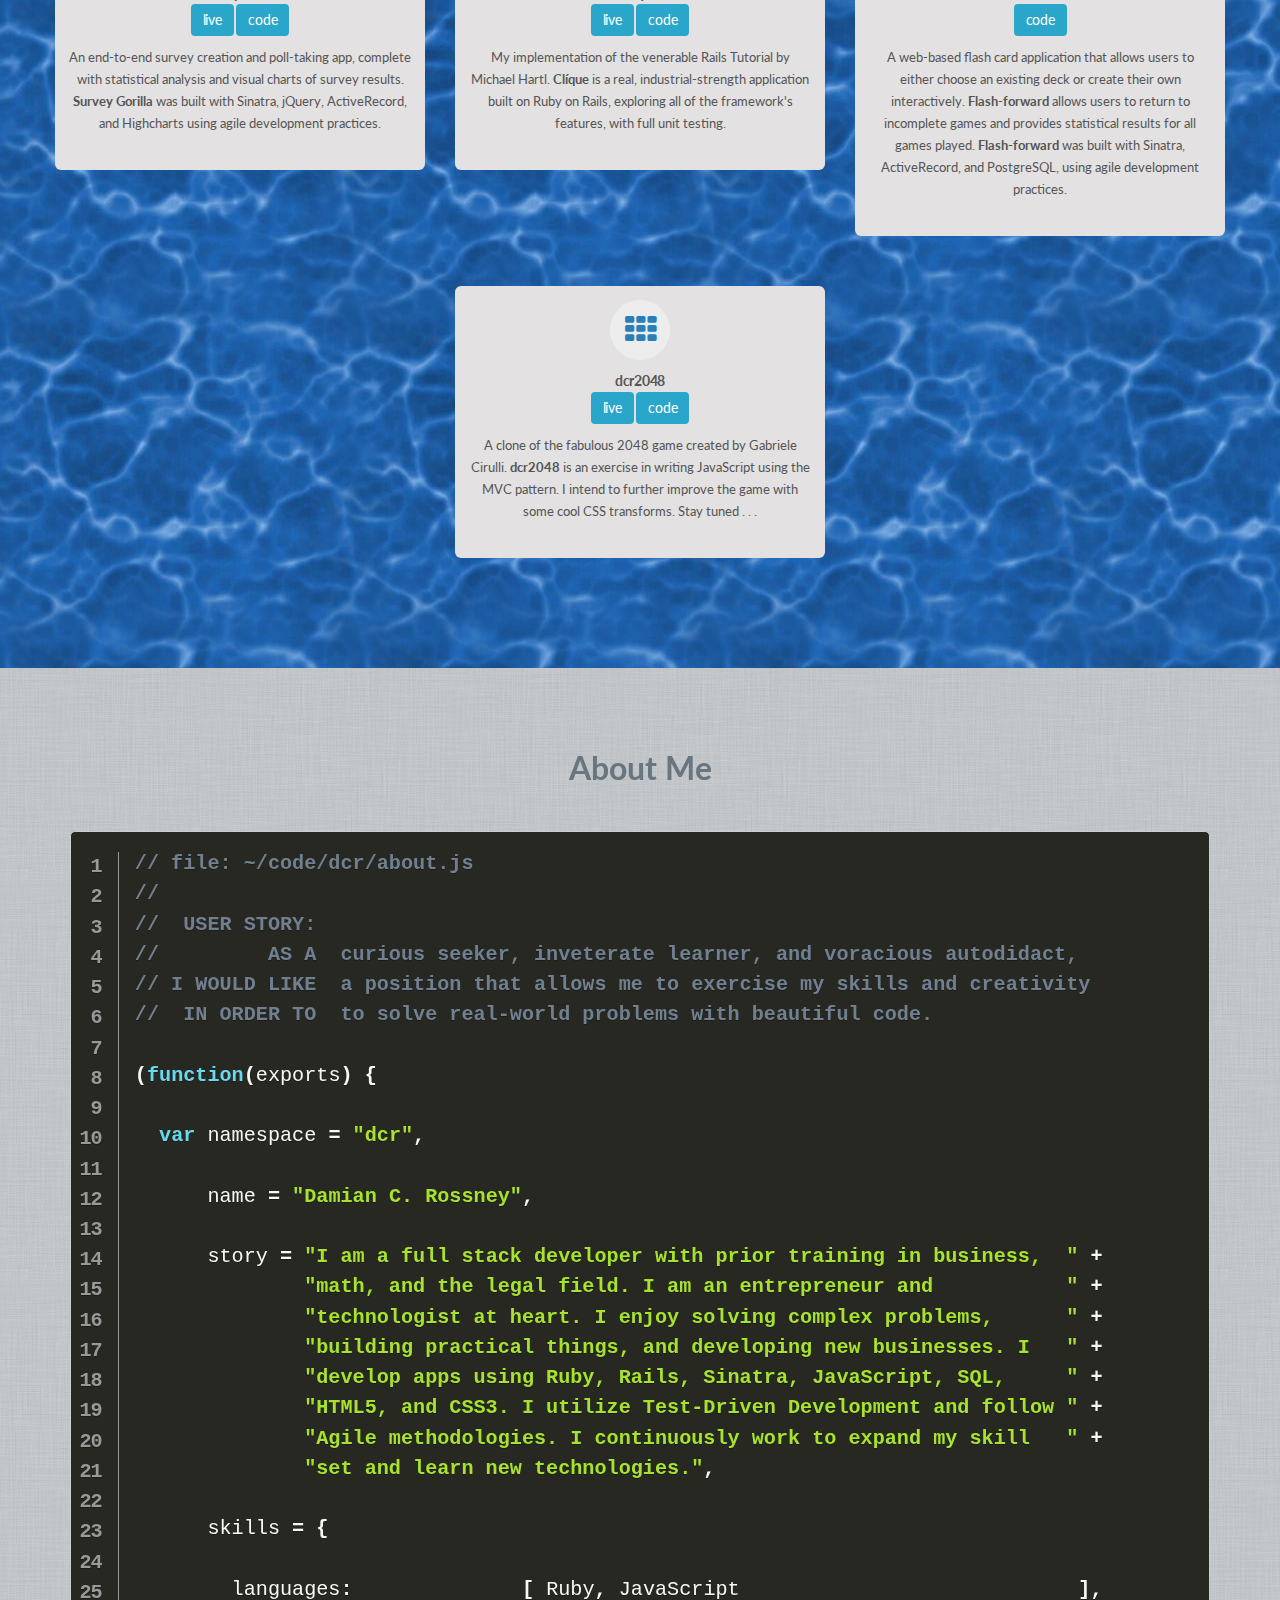
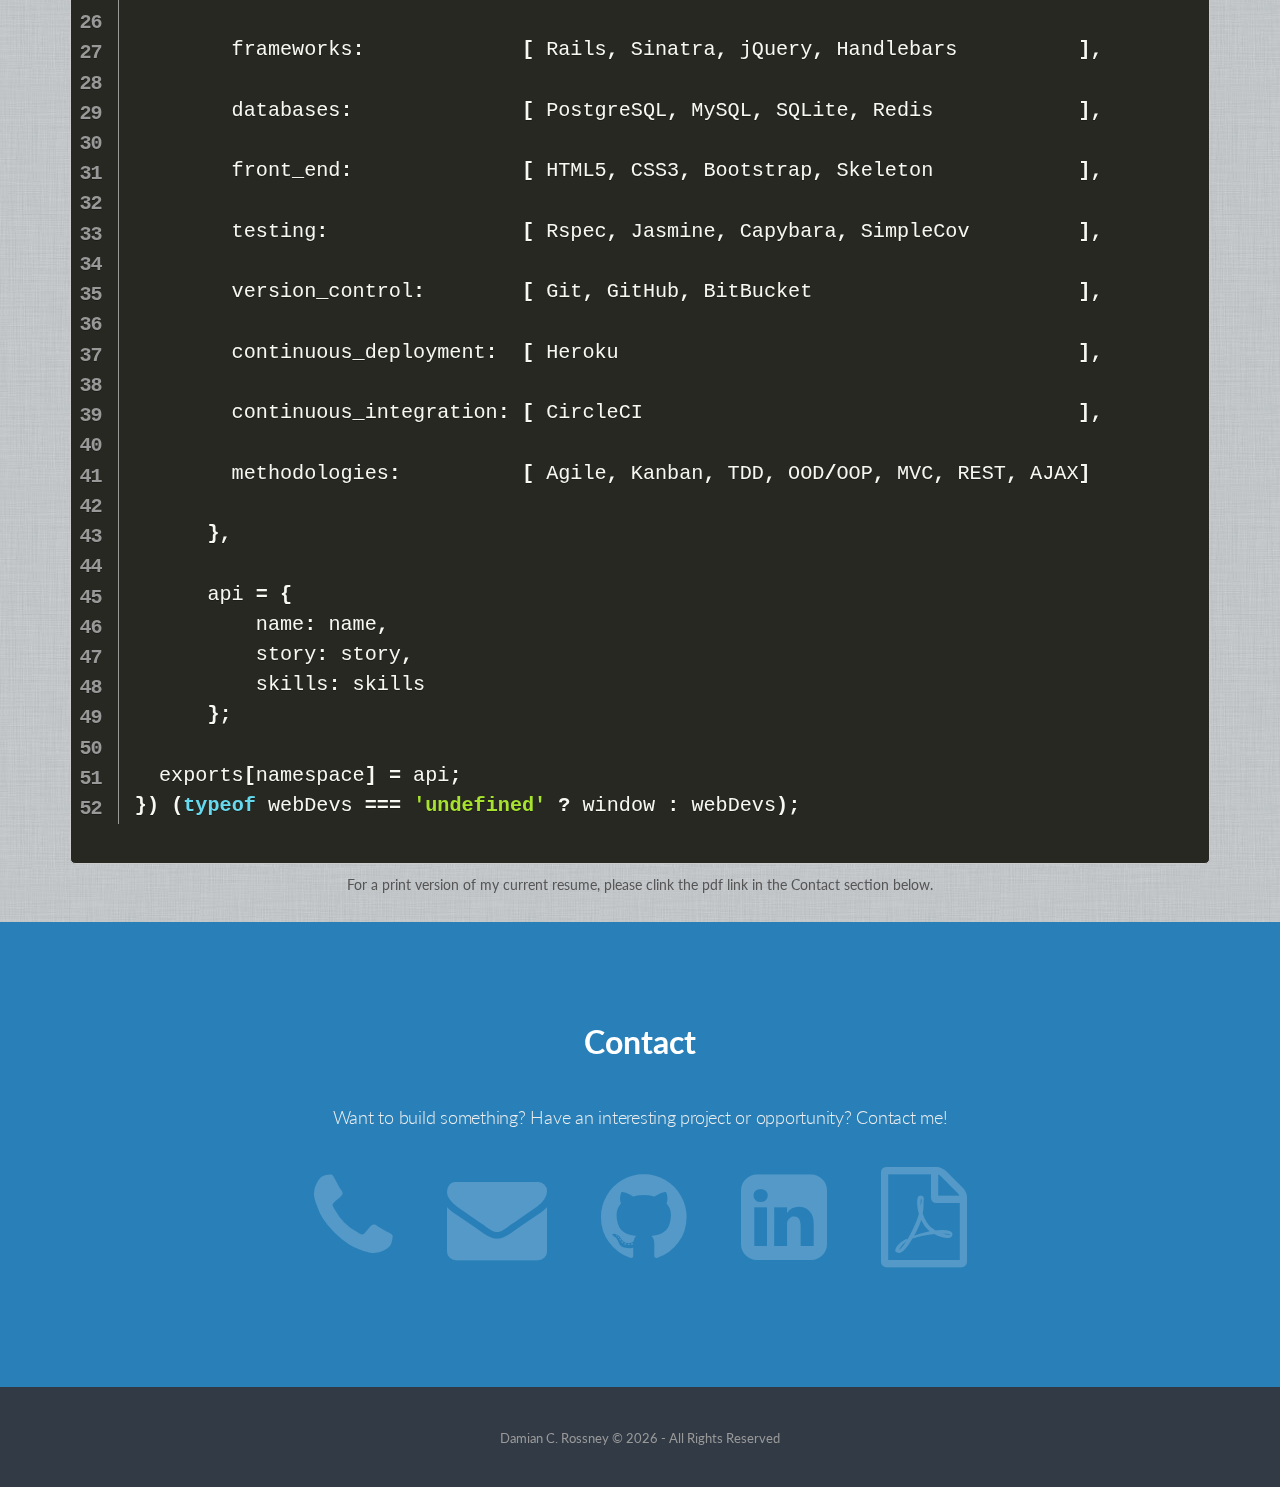
==== commit 04c8bbae: "Add articles link to main menu" ====
--- a/index.html
+++ b/index.html
@@ -50,6 +50,7 @@
             <li><a href="#projects">Projects</a></li>
             <li><a href="#about-me">About Me</a></li>
             <li><a href="#contact">Contact</a></li>
+            <li><a href="https://www.linkedin.com/in/damianrossney#posts" target="_blank">Articles</a></li>
           </ul>
         </div>
       </div>
@@ -370,17 +371,17 @@
       <span class ="white">Contact</span>
     </div>
     <h3 class="center follow">
-      Want to build something? Have an interesting project or opportunity? Contact me!</h3>
-
-      <div class="follow_us">
-        <a href='&#116;&#101;&#108;&#58;&#57;&#49;&#52;&#50;&#50;&#55;&#52;&#50;&#48;&#50;' title='&#40;&#57;&#49;&#52;&#41;&#32;&#50;&#50;&#55;&#45;&#52;&#50;&#48;&#50;'><span class='fa fa-2x fa-phone'></span></a>
-        <a href='&#109;&#097;&#105;&#108;&#116;&#111;:&#100;&#097;&#109;&#105;&#097;&#110;&#064;&#114;&#111;&#115;&#115;&#110;&#101;&#121;&#046;&#110;&#101;&#116;?&#083;&#117;&#098;&#106;&#101;&#099;&#116;=&#079;&#110;&#108;&#105;&#110;&#101;%&#050;&#048;&#082;&#101;&#115;&#117;&#109;&#101;%&#050;&#048;&#067;&#111;&#110;&#116;&#097;&#099;&#116;' title='&#100;&#97;&#109;&#105;&#97;&#110;&#64;&#114;&#111;&#115;&#115;&#110;&#101;&#121;&#46;&#110;&#101;&#116;'><span class='fa fa-2x fa-envelope'></span></a>
-        <a href='https://github.com/dcr8898' title='GitHub'><span class='fa fa-2x fa-github'></span></a>
-        <a href='https://linkedin.com/in/damianrossney' title='LinkedIn'><span class='fa fa-2x fa-linkedin-square'></span></a>
-        <a href='dl/dcr_res.pdf' download='Damian_Rossney_Resume.pdf' title='Download My Resume'><span class='fa fa-2x fa-file-pdf-o'></span></a>
-      </div>
-      <div class="pad90"></div>
-    </div>
+      Want to build something? Have an interesting project or opportunity? Contact me!
+    </h3>
+    <div class="follow_us">
+      <a href='&#116;&#101;&#108;&#58;&#57;&#49;&#52;&#50;&#50;&#55;&#52;&#50;&#48;&#50;' title='&#40;&#57;&#49;&#52;&#41;&#32;&#50;&#50;&#55;&#45;&#52;&#50;&#48;&#50;'><span class='fa fa-2x fa-phone'></span></a>
+      <a href='&#109;&#097;&#105;&#108;&#116;&#111;:&#100;&#097;&#109;&#105;&#097;&#110;&#064;&#114;&#111;&#115;&#115;&#110;&#101;&#121;&#046;&#110;&#101;&#116;?&#083;&#117;&#098;&#106;&#101;&#099;&#116;=&#079;&#110;&#108;&#105;&#110;&#101;%&#050;&#048;&#082;&#101;&#115;&#117;&#109;&#101;%&#050;&#048;&#067;&#111;&#110;&#116;&#097;&#099;&#116;' title='&#100;&#97;&#109;&#105;&#97;&#110;&#64;&#114;&#111;&#115;&#115;&#110;&#101;&#121;&#46;&#110;&#101;&#116;'><span class='fa fa-2x fa-envelope'></span></a>
+      <a href='https://github.com/dcr8898' title='GitHub'><span class='fa fa-2x fa-github'></span></a>
+      <a href='https://linkedin.com/in/damianrossney' title='LinkedIn'><span class='fa fa-2x fa-linkedin-square'></span></a>
+      <a href='dl/dcr_res.pdf' download='Damian_Rossney_Resume.pdf' title='Download My Resume'><span class='fa fa-2x fa-file-pdf-o'></span></a>
+    </div>
+    <div class="pad90"></div>
+  </div>
 
     <!-- footer 2 -->
     <div id="footer2">
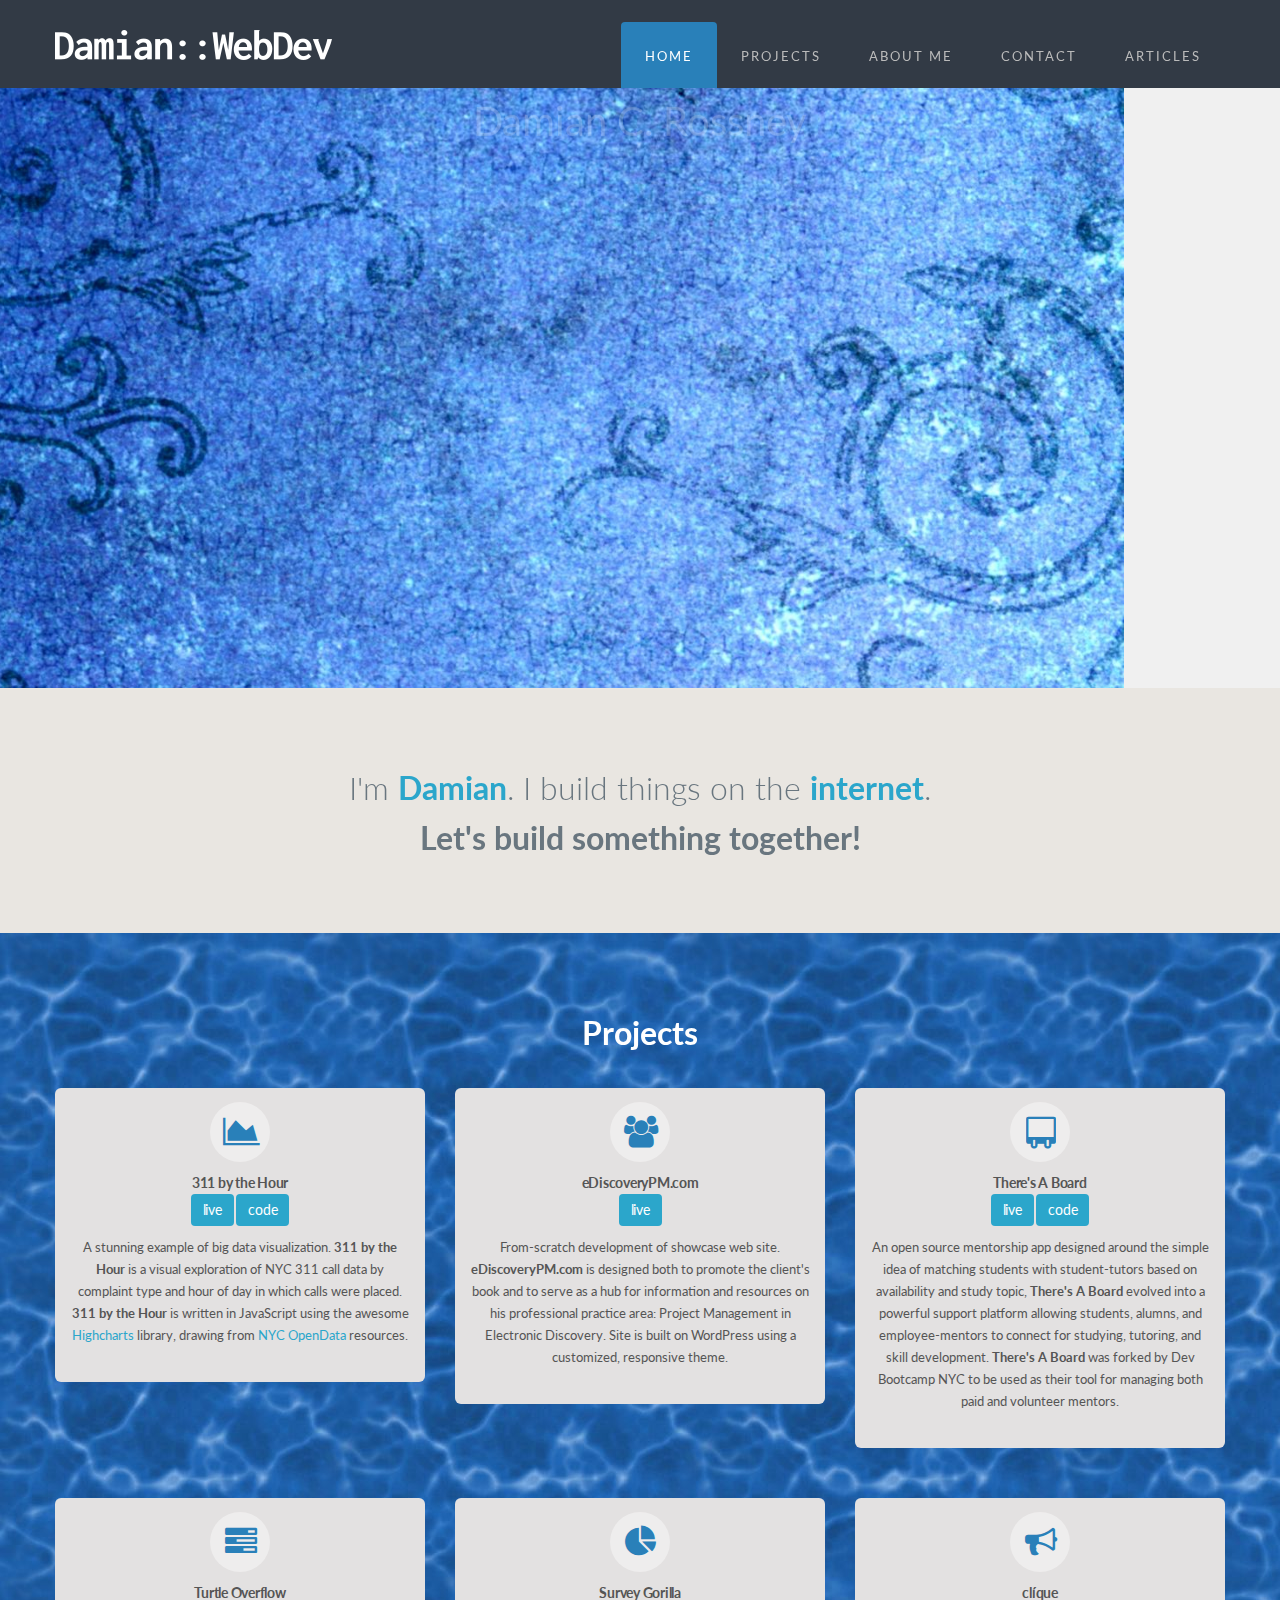
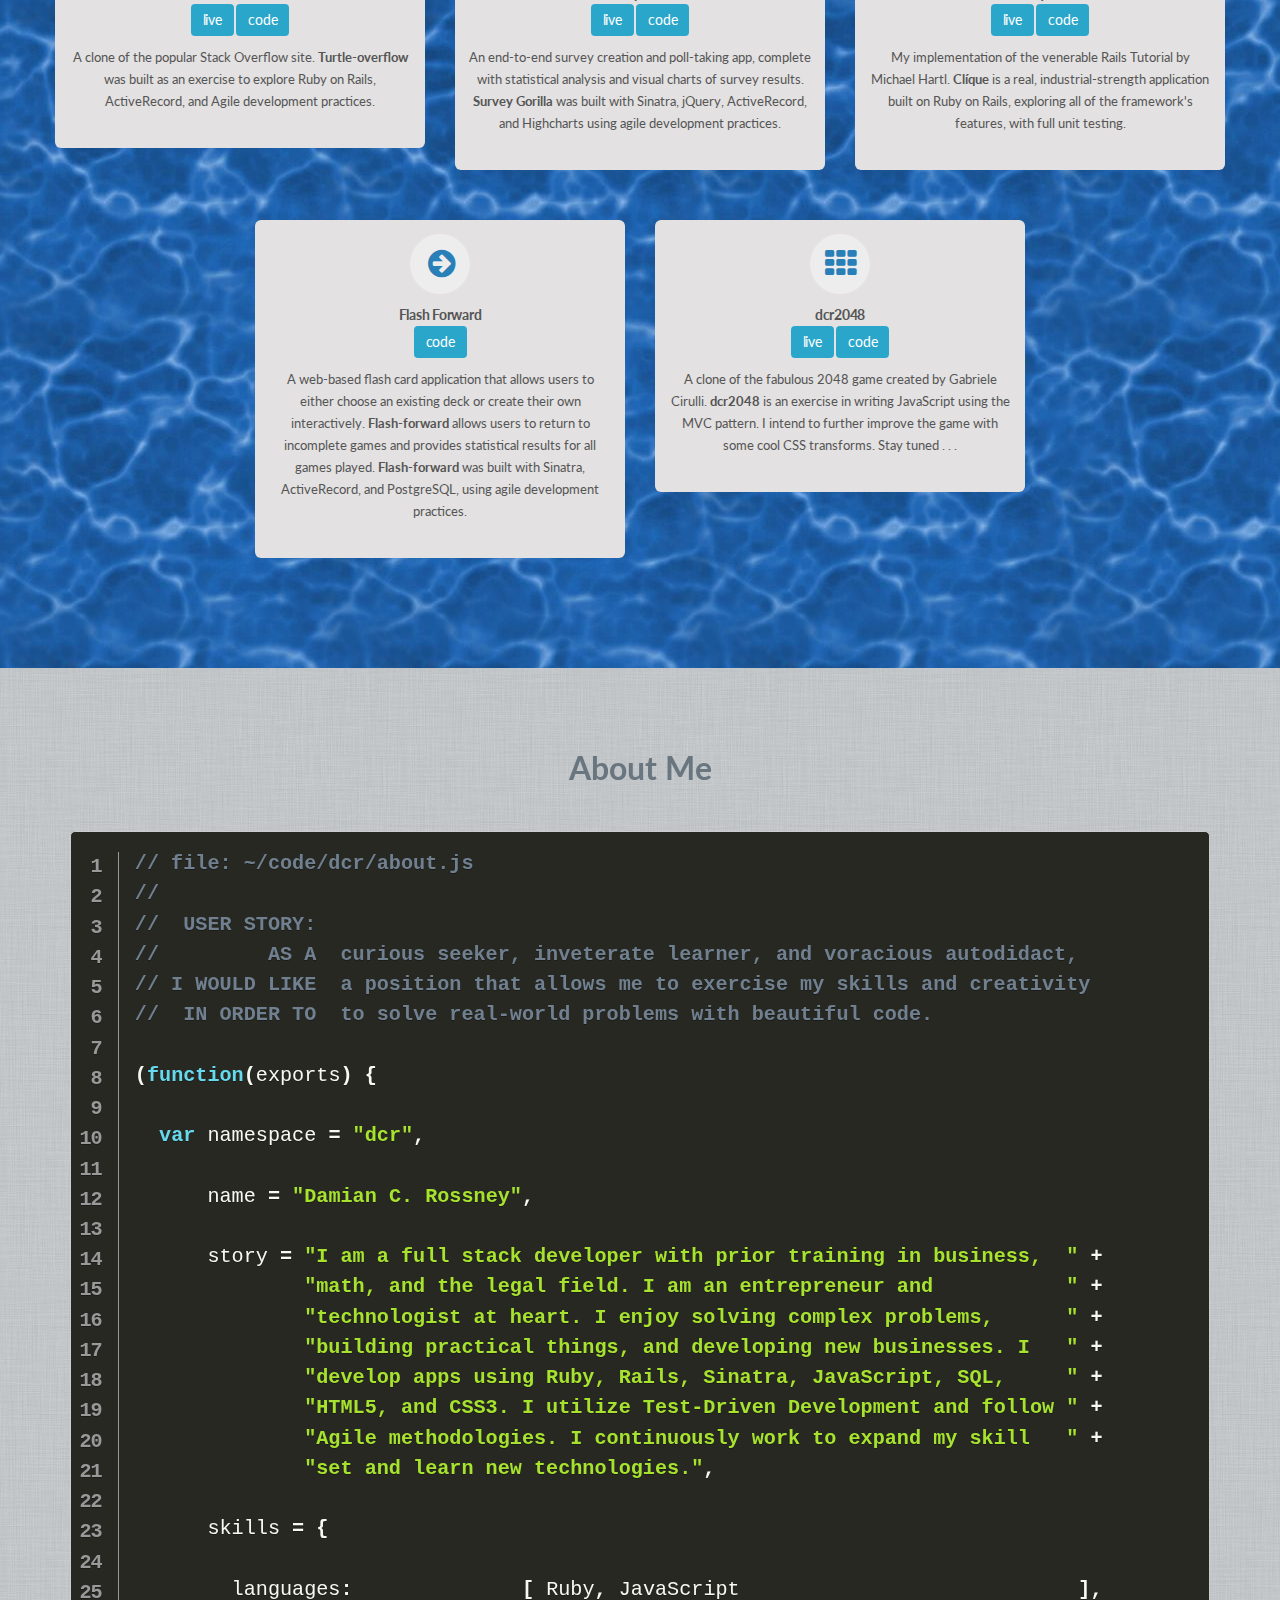
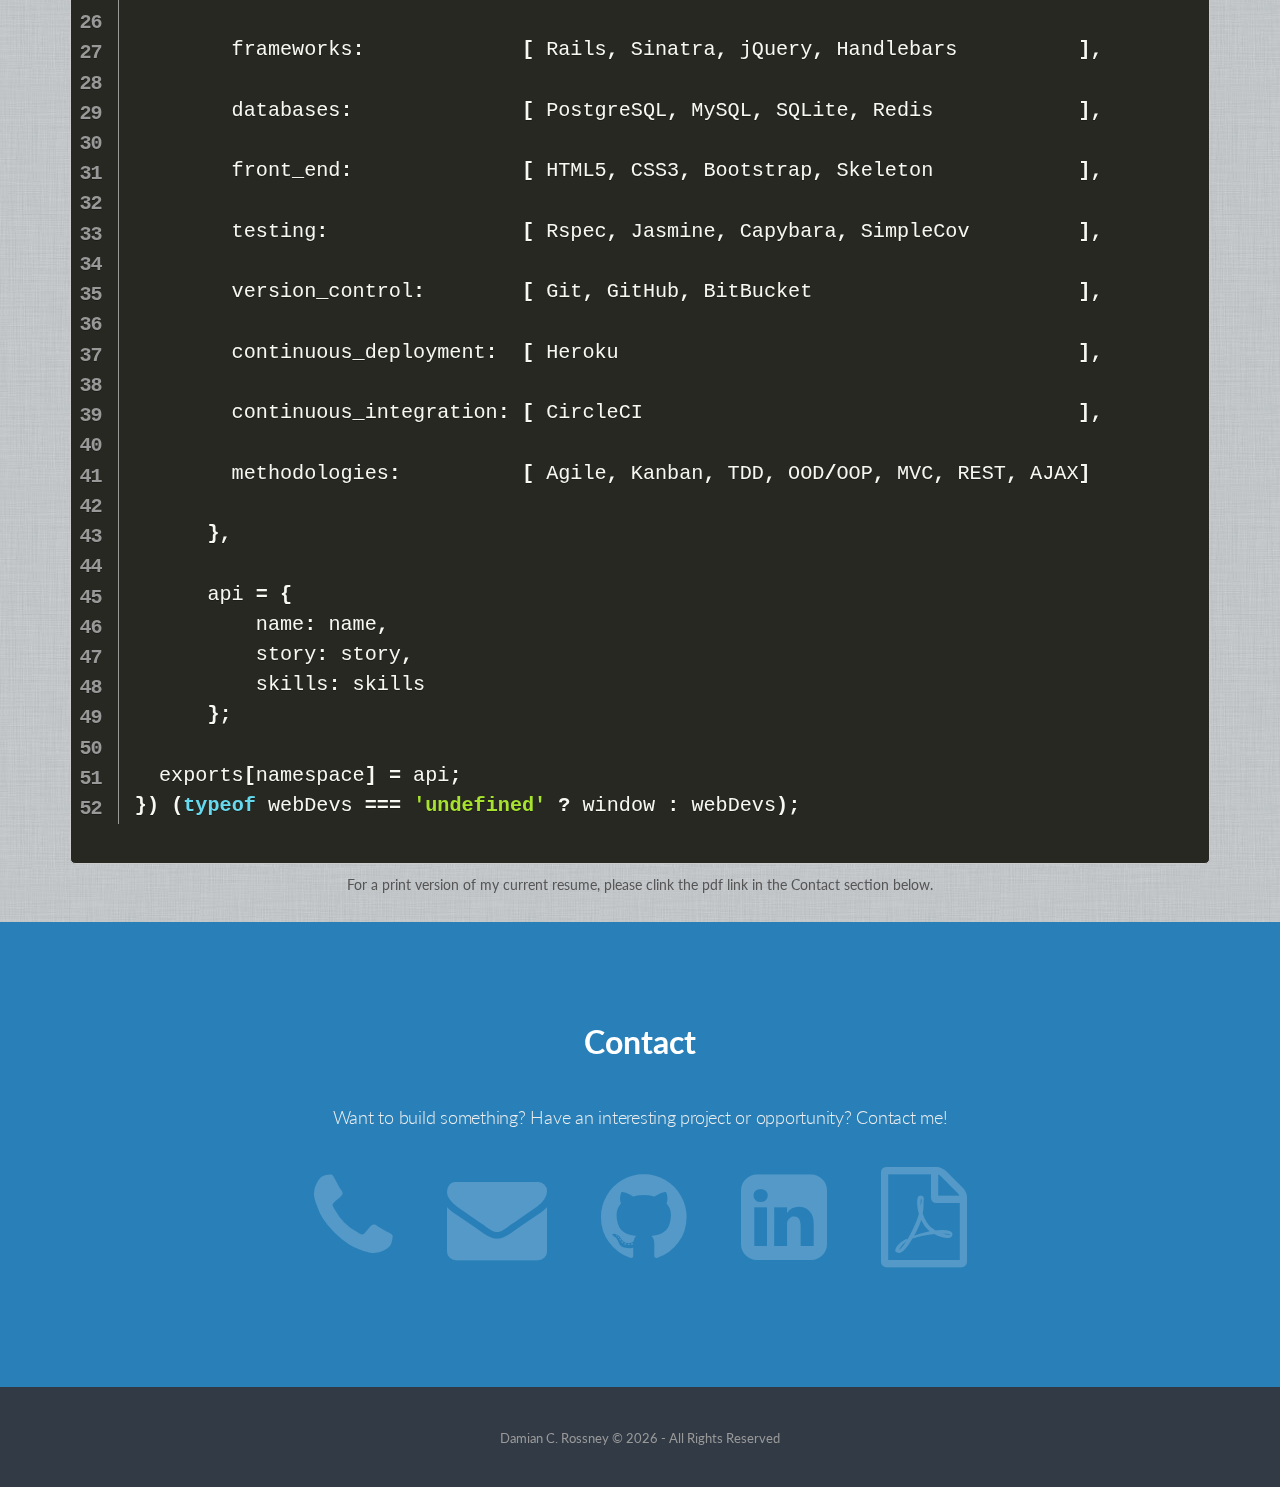
==== commit caef384b: "Add eDiscoveryPM.com tile to project gallery" ====
--- a/index.html
+++ b/index.html
@@ -198,6 +198,20 @@
               <div class="pad25"></div>
             </div>
 
+            <!-- eDsicoveryPM.com -->
+            <div class="col-sm-6 col-md-4">
+              <div class="tile">
+                <div class="intro-icon-disc cont-large"><i class="fa fa-users intro-icon-large"></i></div>
+                <h6>
+                  <span>eDiscoveryPM.com<br/><a class="btn btn-primary" href="https://ediscoverypm.com">live</a></span>
+                </h6>
+                <p>
+                  From-scratch development of showcase web site. <strong>eDiscoveryPM.com</strong> is designed both to promote the client's book and to serve as a hub for information and resources on his professional practice area: Project Management in Electronic Discovery. Site is built on WordPress using a customized, responsive theme.
+                </p>
+              </div>
+              <div class="pad25"></div>
+            </div>
+
             <!-- There's a Board -->
             <div class="col-sm-6 col-md-4">
               <div class="tile">
@@ -212,6 +226,9 @@
               <div class="pad25"></div>
             </div>
 
+          </div>
+
+          <div class="row is-table-row">
             <!-- Turtle Overflow -->
             <div class="col-sm-6 col-md-4">
               <div class="tile">
@@ -226,37 +243,37 @@
               <div class="pad25"></div>
             </div>
 
+            <!-- Survey Gorilla -->
+            <div class="col-sm-6 col-md-4">
+              <div class="tile">
+                <div class="intro-icon-disc cont-large"><i class="fa fa-pie-chart intro-icon-large"></i></div>
+                <h6>
+                  <span>Survey Gorilla<br/><a class="btn btn-primary" href="https://survey-gorilla.herokuapp.com/">live</a> <a class="btn btn-primary" href="https://github.com/dcr8898/survey-gorilla">code</a></span>
+                </h6>
+                <p>
+                  An end-to-end survey creation and poll-taking app, complete with statistical analysis and visual charts of survey results. <strong>Survey Gorilla</strong> was built with Sinatra, jQuery, ActiveRecord, and Highcharts using agile development practices.
+                </p>
+              </div>
+              <div class="pad25"></div>
+            </div>
+
+            <!-- clíque -->
+            <div class="col-sm-6 col-md-4">
+              <div class="tile">
+                <div class="intro-icon-disc cont-large"><i class="fa fa-bullhorn intro-icon-large"></i></div>
+                <h6>
+                  <span>clíque<br/><a class="btn btn-primary" href="https://myclique.herokuapp.com/">live</a> <a class="btn btn-primary" href="https://github.com/dcr8898/clique">code</a></span>
+                </h6>
+                <p>
+                  My implementation of the venerable Rails Tutorial by Michael Hartl. <strong>Clíque</strong> is a real, industrial-strength application built on Ruby on Rails, exploring all of the framework's features, with full unit testing.
+                </p>
+              </div>
+              <div class="pad25"></div>
+            </div>
+
           </div>
 
           <div class="row is-table-row">
-            <!-- Survey Gorilla -->
-            <div class="col-sm-6 col-md-4">
-              <div class="tile">
-                <div class="intro-icon-disc cont-large"><i class="fa fa-pie-chart intro-icon-large"></i></div>
-                <h6>
-                  <span>Survey Gorilla<br/><a class="btn btn-primary" href="https://survey-gorilla.herokuapp.com/">live</a> <a class="btn btn-primary" href="https://github.com/dcr8898/survey-gorilla">code</a></span>
-                </h6>
-                <p>
-                  An end-to-end survey creation and poll-taking app, complete with statistical analysis and visual charts of survey results. <strong>Survey Gorilla</strong> was built with Sinatra, jQuery, ActiveRecord, and Highcharts using agile development practices.
-                </p>
-              </div>
-              <div class="pad25"></div>
-            </div>
-
-            <!-- clíque -->
-            <div class="col-sm-6 col-md-4">
-              <div class="tile">
-                <div class="intro-icon-disc cont-large"><i class="fa fa-bullhorn intro-icon-large"></i></div>
-                <h6>
-                  <span>clíque<br/><a class="btn btn-primary" href="https://myclique.herokuapp.com/">live</a> <a class="btn btn-primary" href="https://github.com/dcr8898/clique">code</a></span>
-                </h6>
-                <p>
-                  My implementation of the venerable Rails Tutorial by Michael Hartl. <strong>Clíque</strong> is a real, industrial-strength application built on Ruby on Rails, exploring all of the framework's features, with full unit testing.
-                </p>
-              </div>
-              <div class="pad25"></div>
-            </div>
-
             <!-- Flash-Forward -->
             <div class="col-sm-6 col-md-4">
               <div class="tile">
@@ -271,9 +288,6 @@
               <div class="pad25"></div>
             </div>
 
-          </div>
-
-          <div class="row is-table-row">
             <!-- 2048 -->
             <div class="col-sm-6 col-md-4">
               <div class="tile">
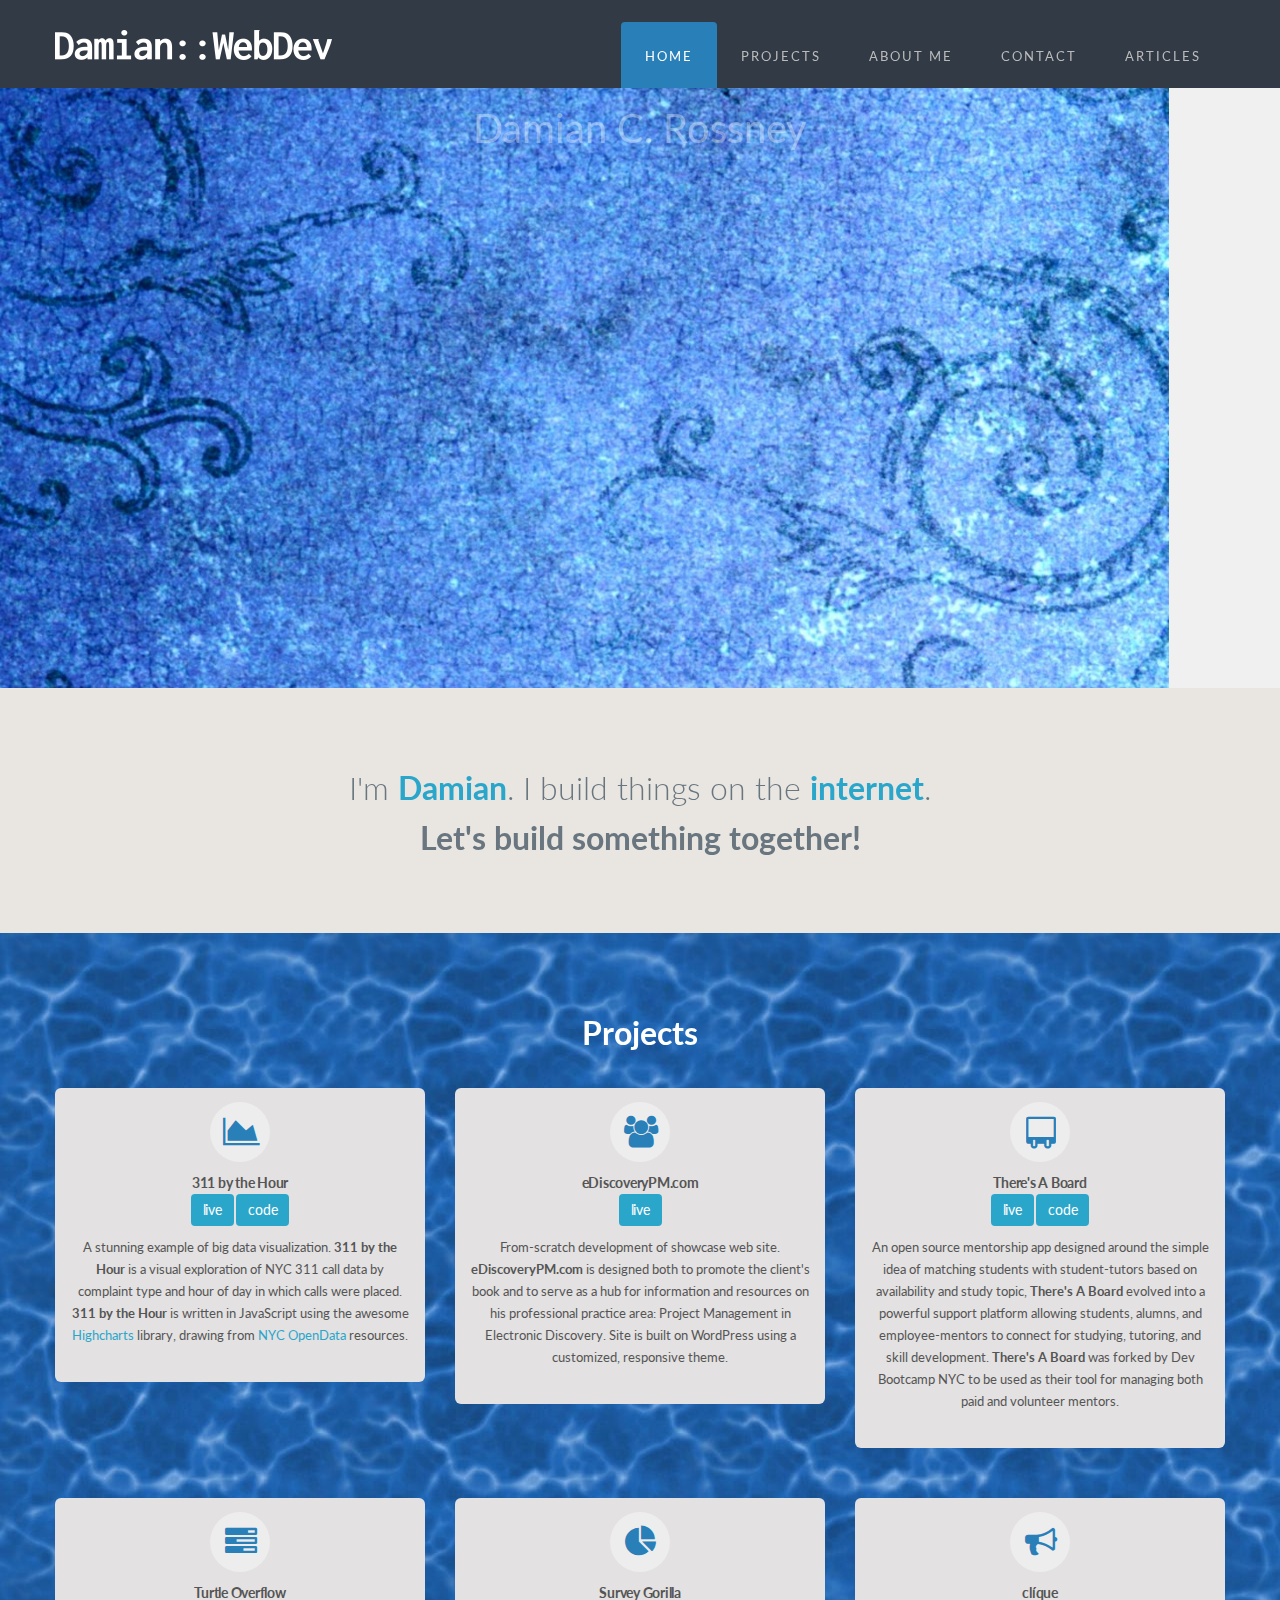
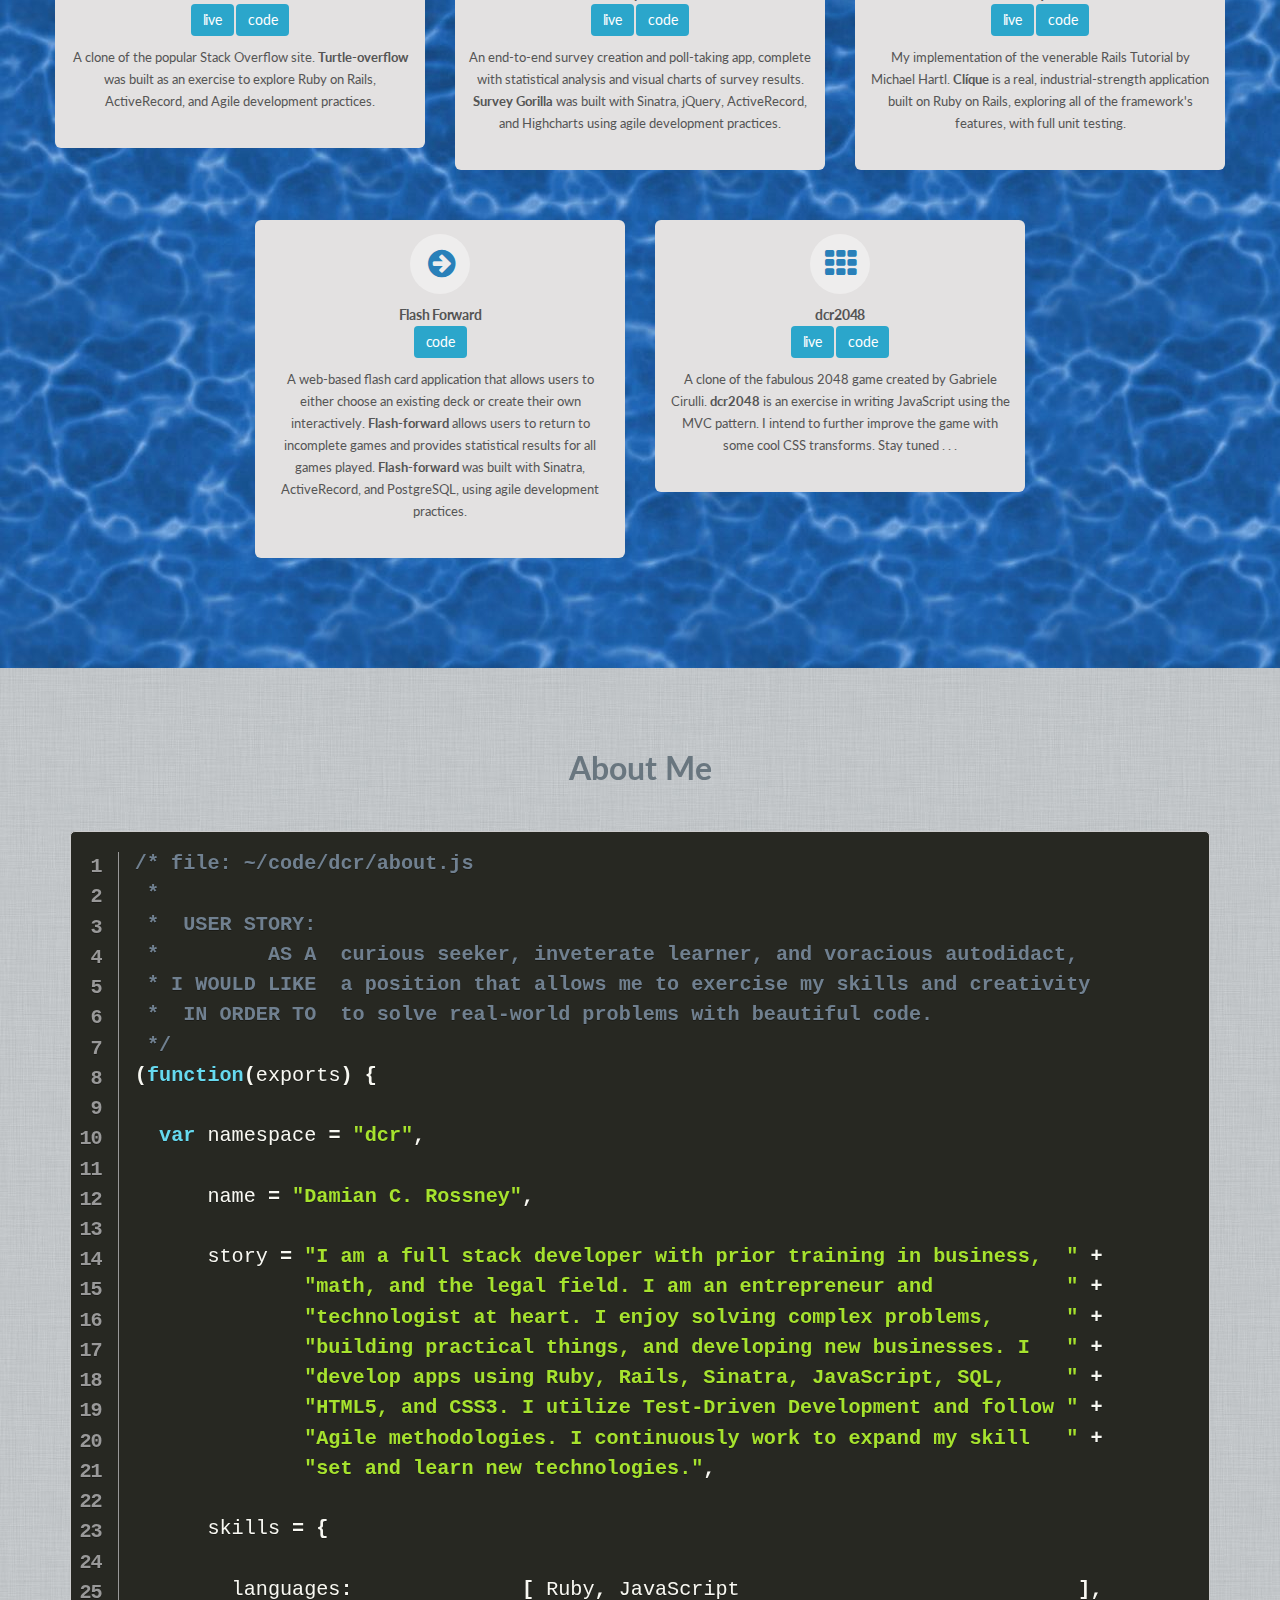
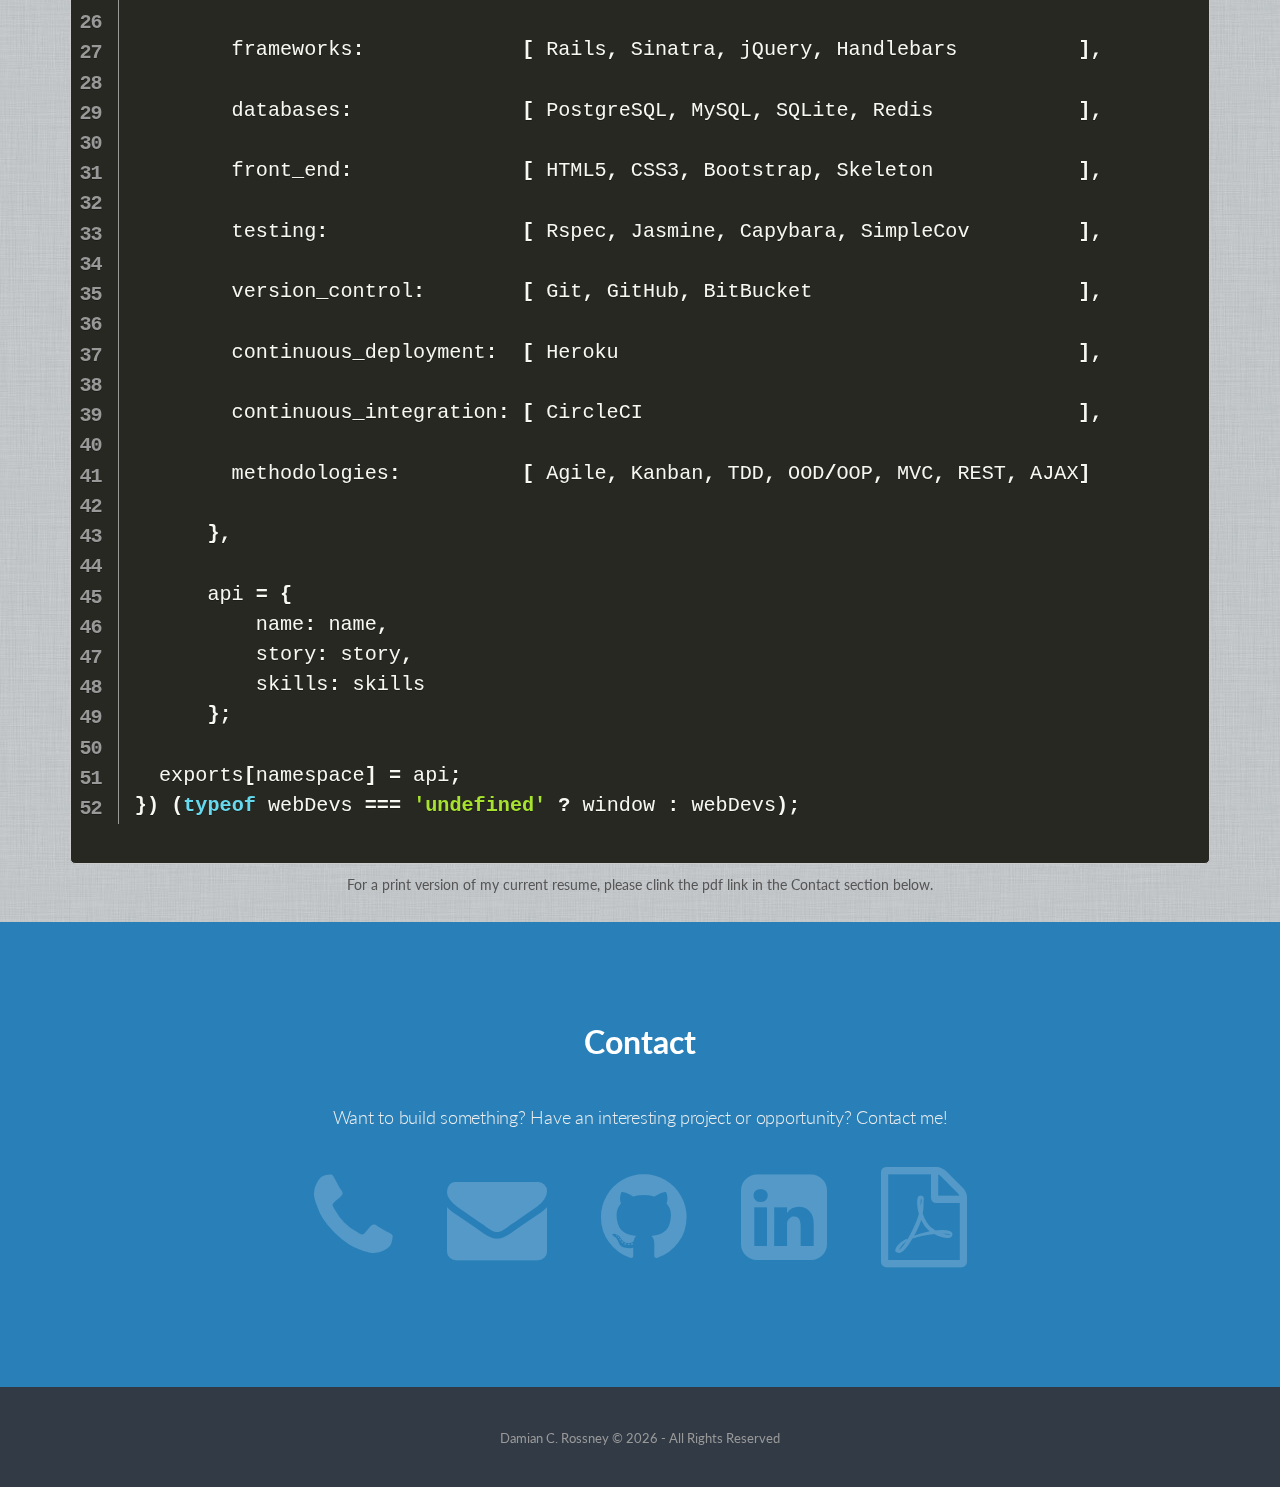
==== commit ef3eaaba: "Minor changes to about.js" ====
--- a/index.html
+++ b/index.html
@@ -317,13 +317,13 @@
             <span>About Me</span>
           </div>
           <pre class="line-numbers">
-<code class="language-javascript">// file: ~/code/dcr/about.js
-//
-//  USER STORY:
-//         AS A  curious seeker, inveterate learner, and voracious autodidact,
-// I WOULD LIKE  a position that allows me to exercise my skills and creativity
-//  IN ORDER TO  to solve real-world problems with beautiful code.
-
+<code class="language-javascript">/* file: ~/code/dcr/about.js
+ *
+ *  USER STORY:
+ *         AS A  curious seeker, inveterate learner, and voracious autodidact,
+ * I WOULD LIKE  a position that allows me to exercise my skills and creativity
+ *  IN ORDER TO  to solve real-world problems with beautiful code.
+ */
 (function(exports) {
 
   var namespace = "dcr",
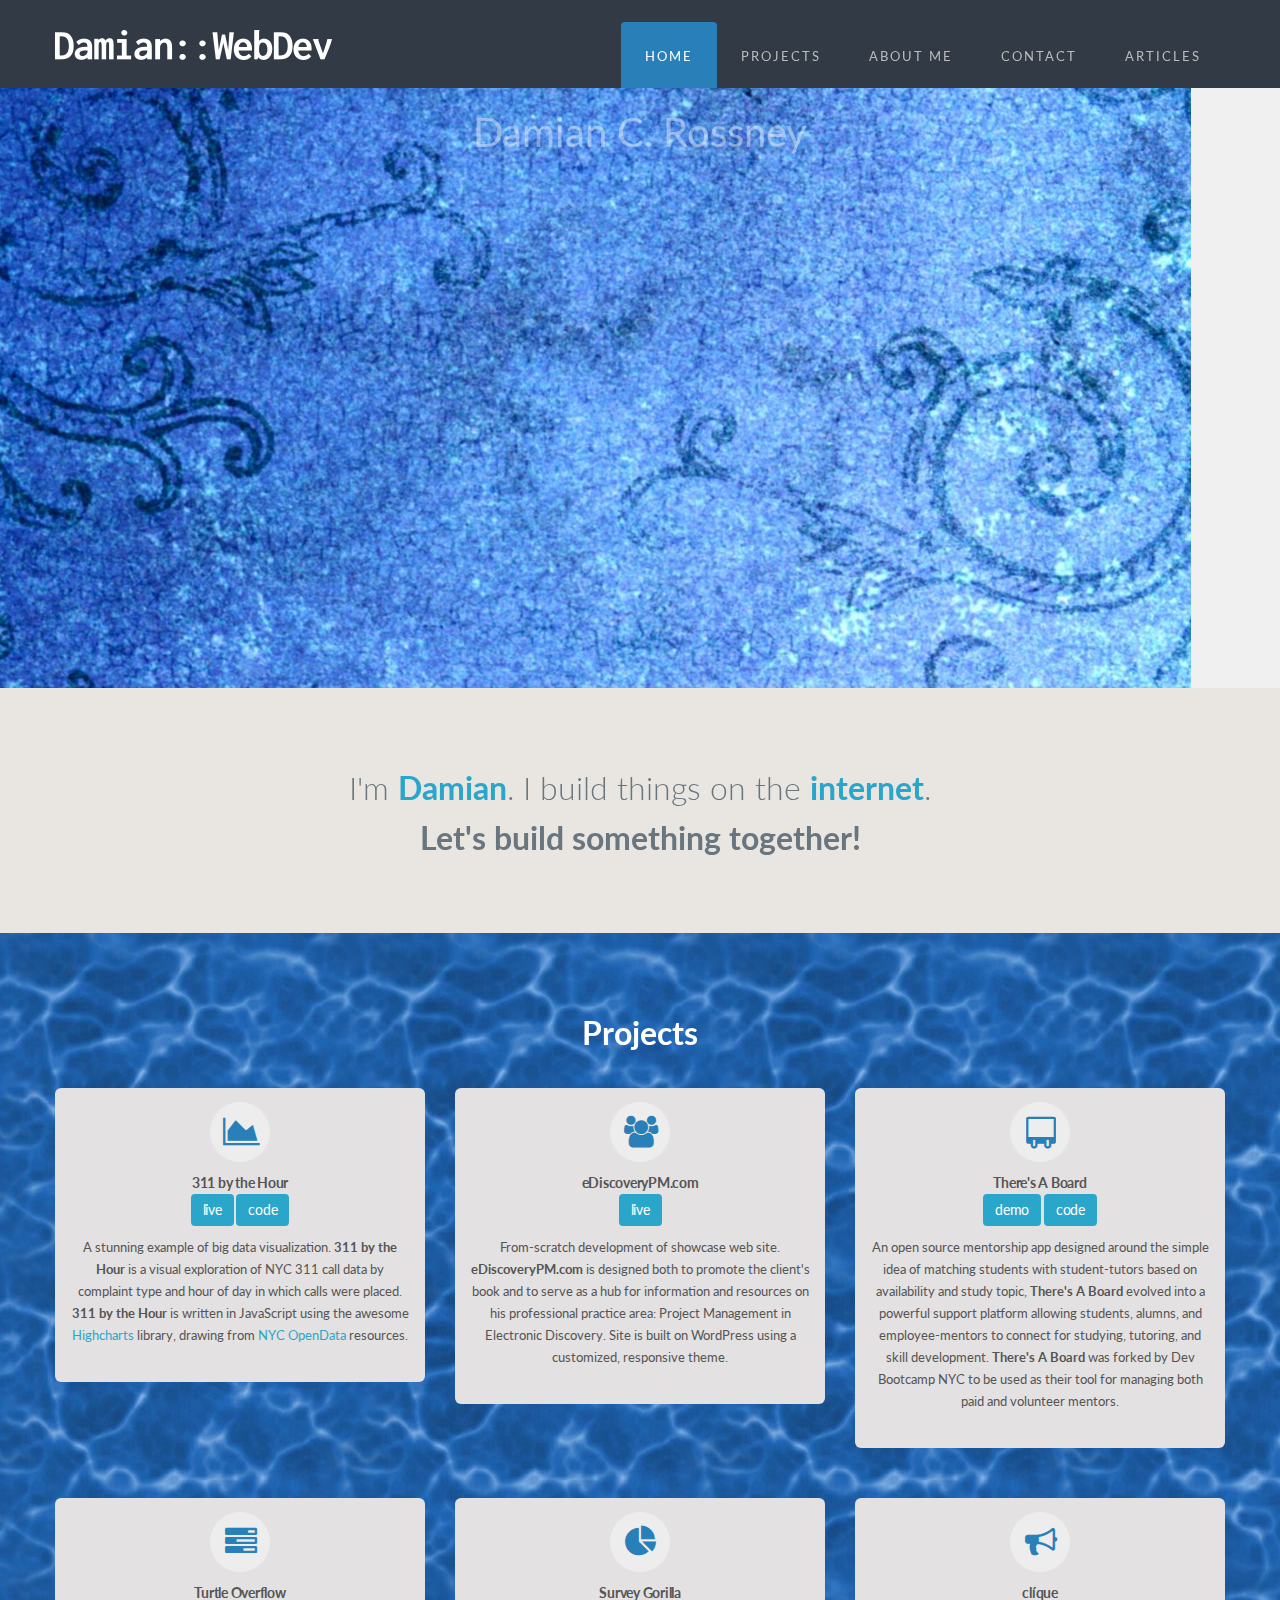
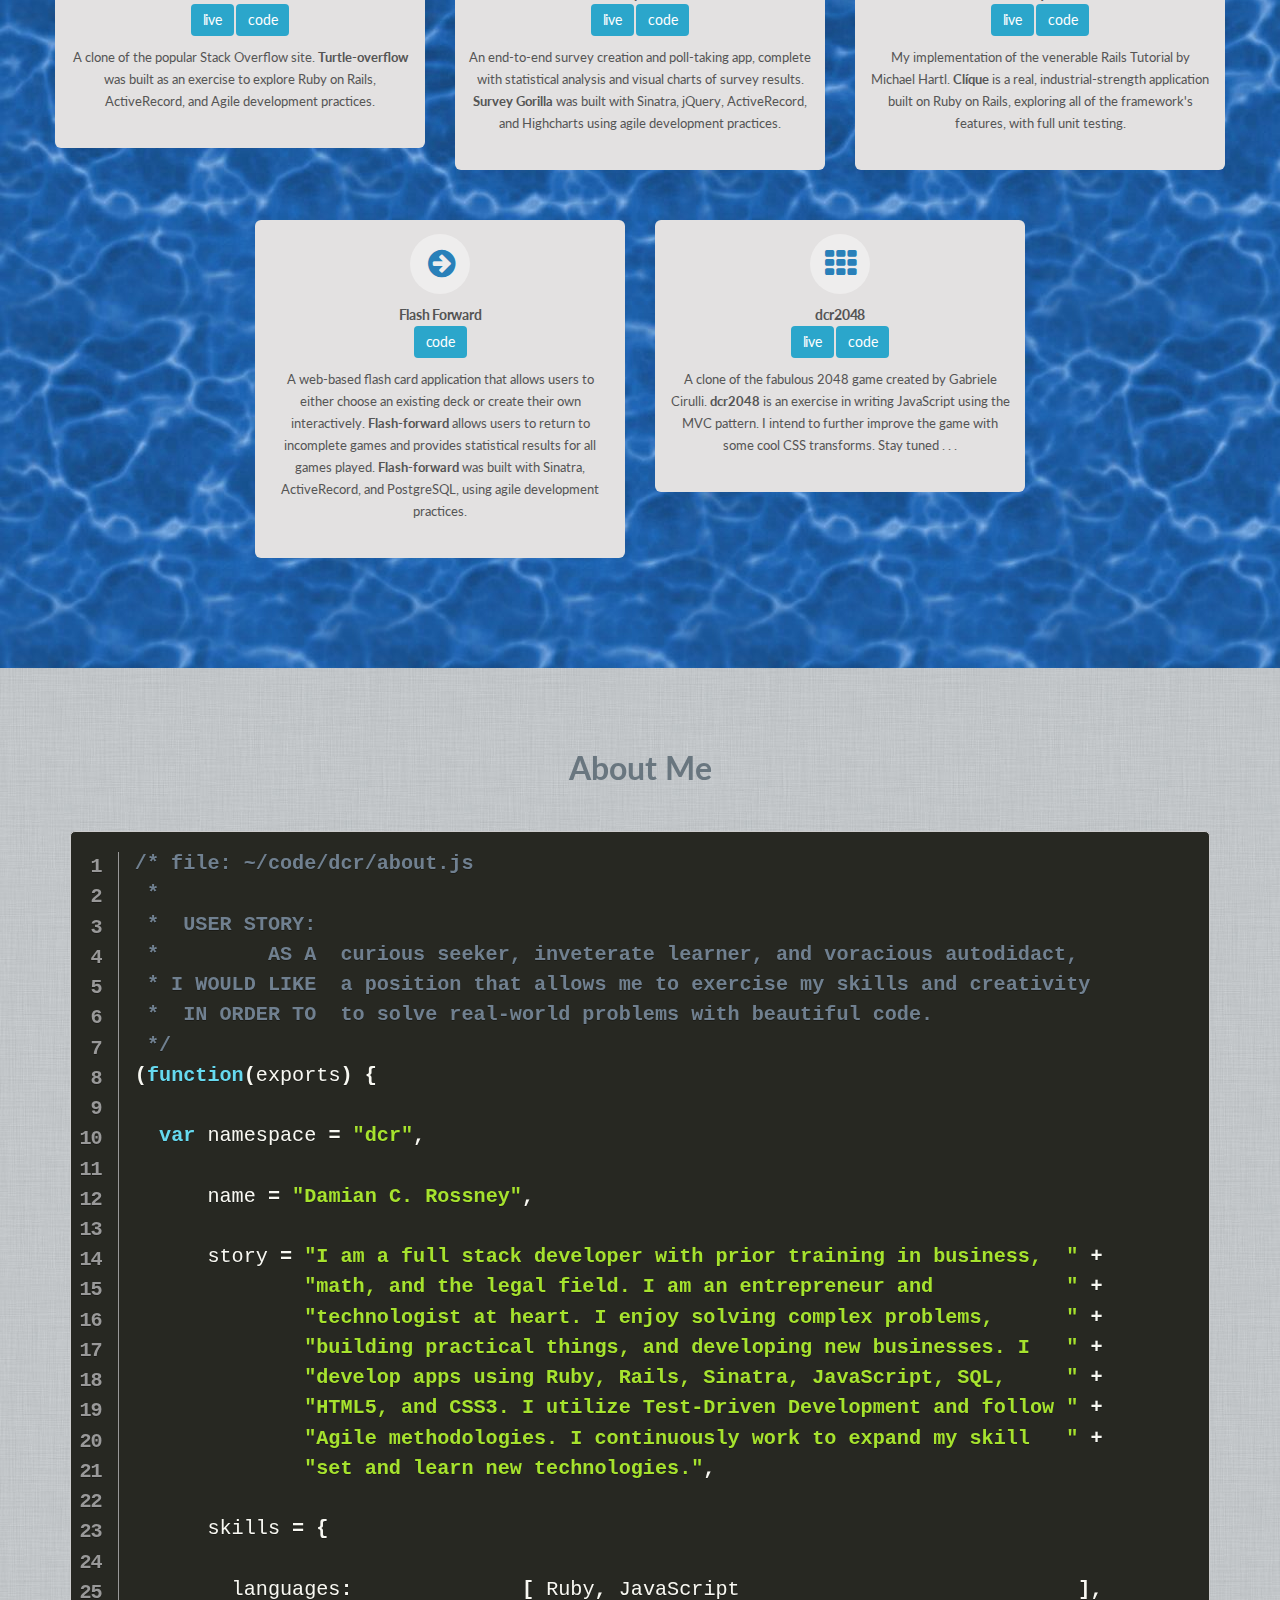
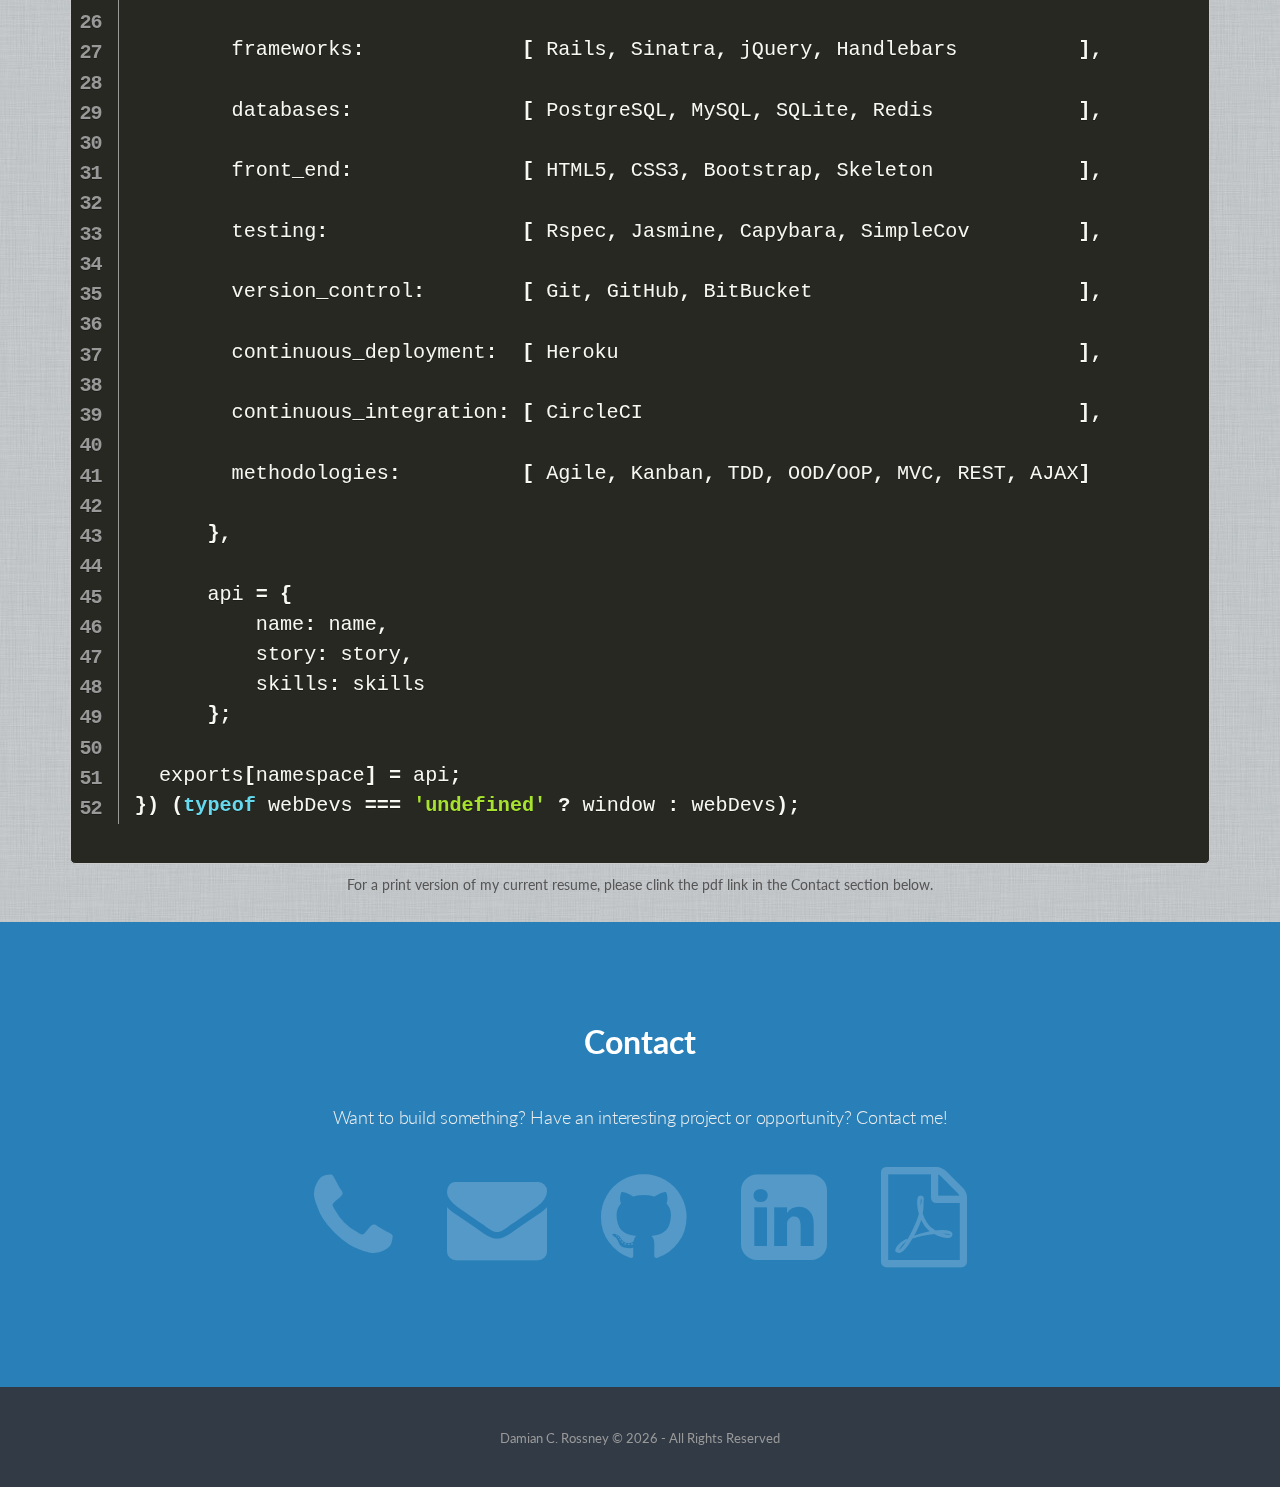
==== commit 6942a12c: "Redirect theresaboard link to dev/demo site" ====
--- a/index.html
+++ b/index.html
@@ -217,7 +217,7 @@
               <div class="tile">
                 <div class="intro-icon-disc cont-large"><i class="fa fa-calendar-o fa-flip-vertical intro-icon-large"></i></div>
                 <h6>
-                  <span>There's A Board<br/><a class="btn btn-primary" href="http://theresaboard.com">live</a> <a class="btn btn-primary" href="https://github.com/theresaboard">code</a></span>
+                  <span>There's A Board<br/><a class="btn btn-primary" href="http://mentor-me-dev.herokuapp.com">demo</a> <a class="btn btn-primary" href="https://github.com/theresaboard">code</a></span>
                 </h6>
                 <p>
                   An open source mentorship app designed around the simple idea of matching students with student-tutors based on availability and study topic, <strong>There's A Board</strong> evolved into a powerful support platform allowing students, alumns, and employee-mentors to connect for studying, tutoring, and skill development. <strong>There's A Board</strong> was forked by Dev Bootcamp NYC to be used as their tool for managing both paid and volunteer mentors.
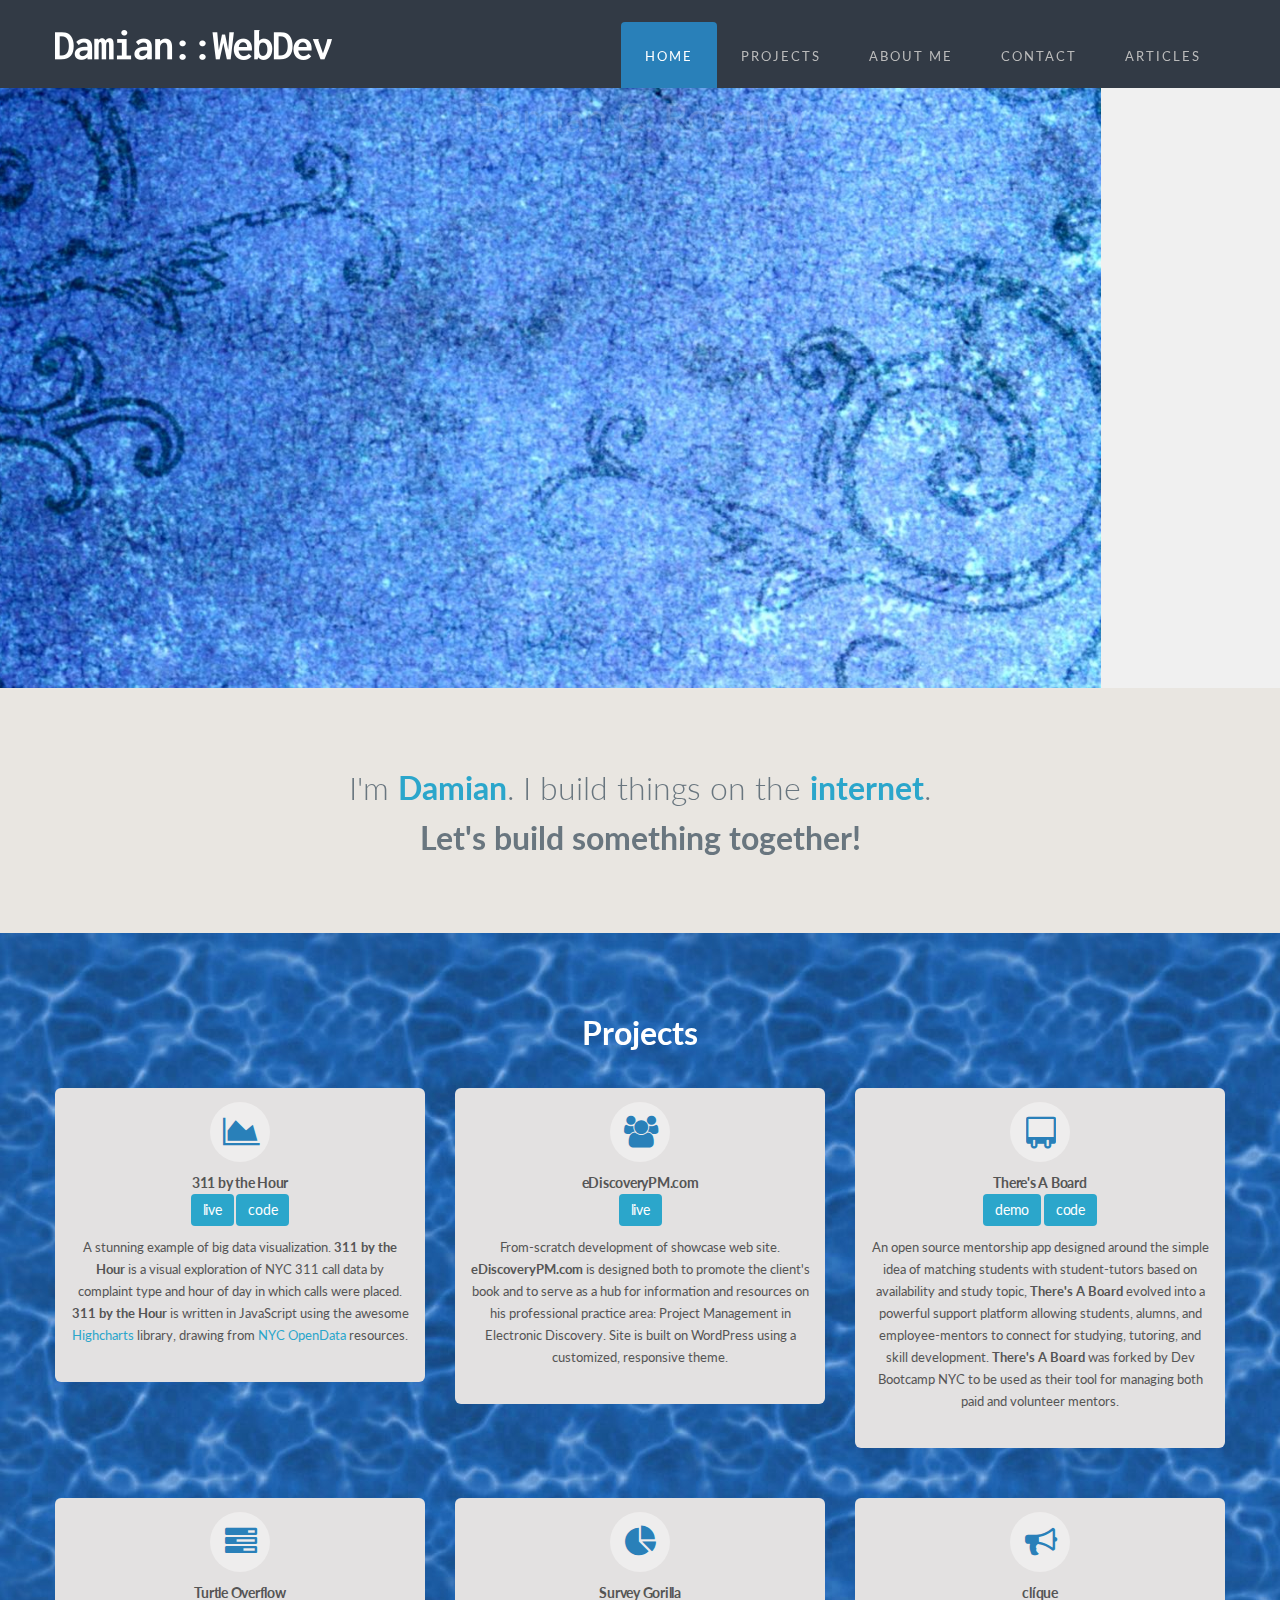
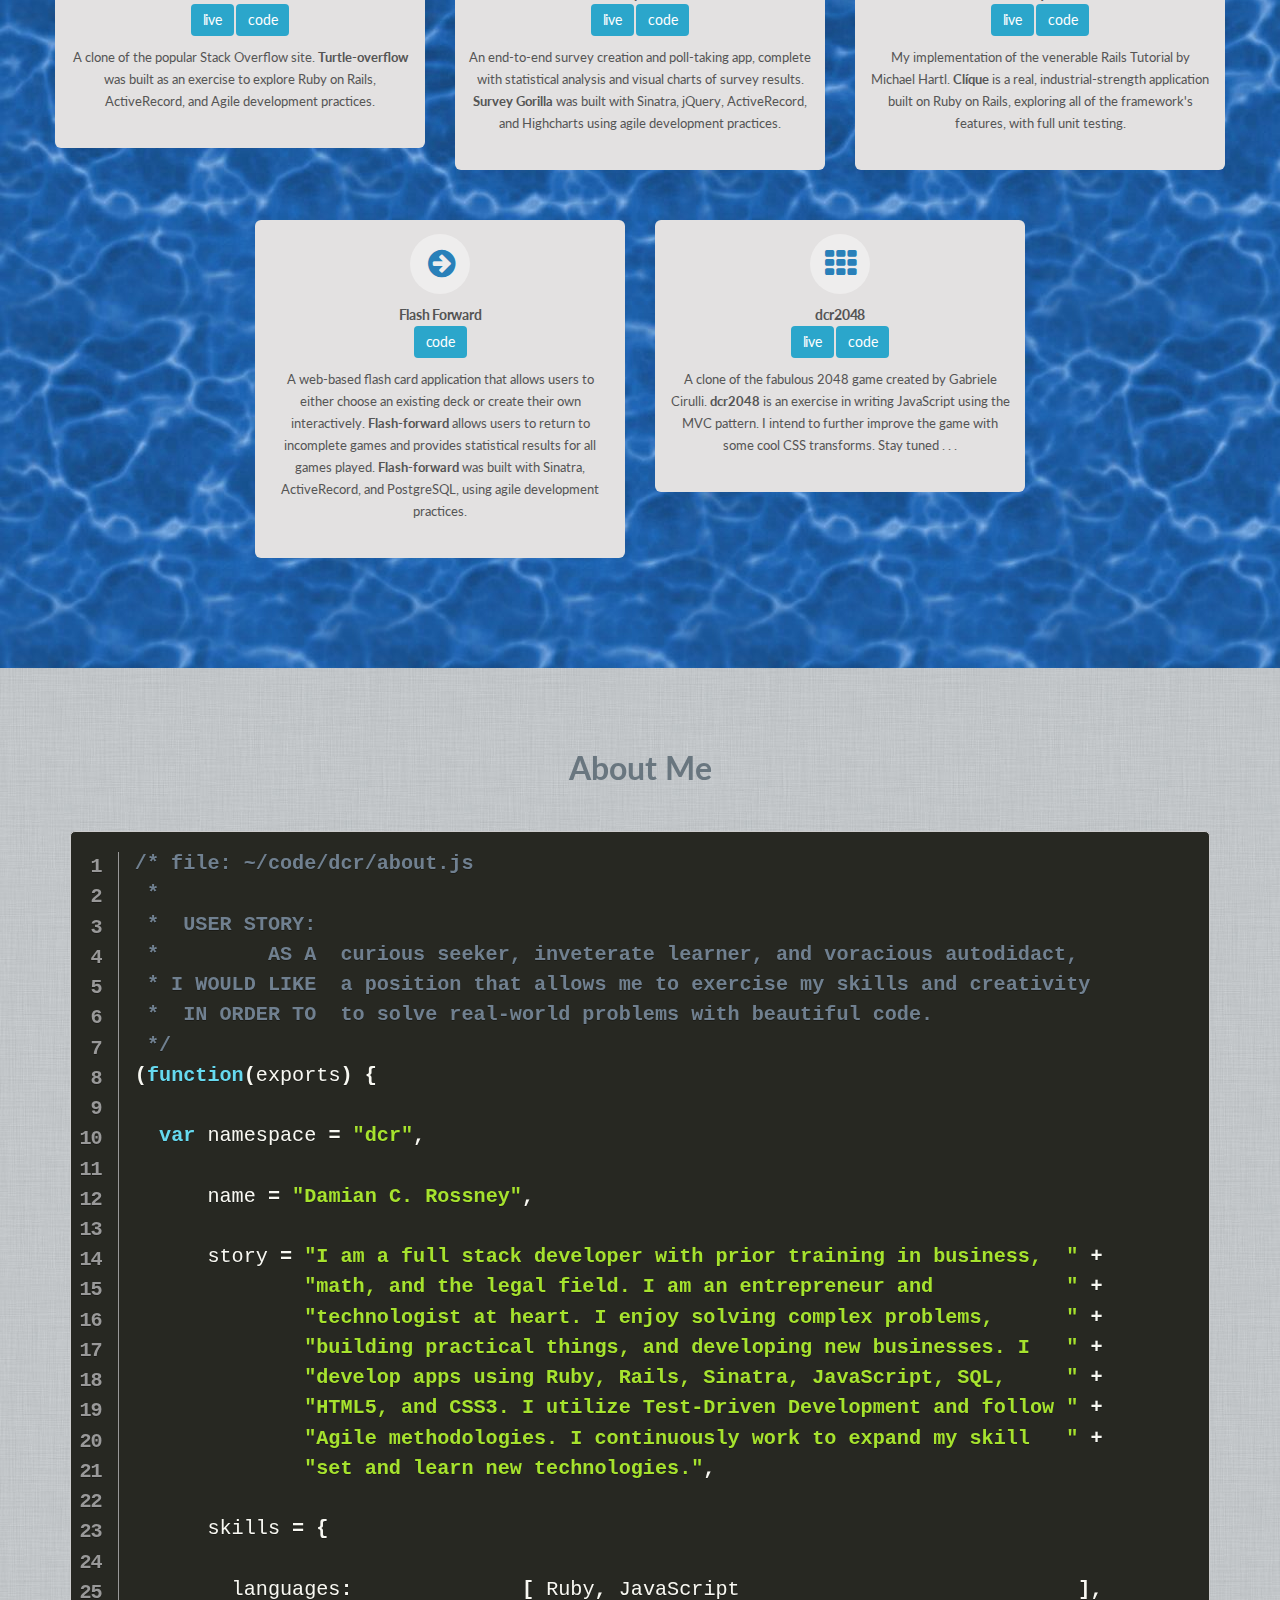
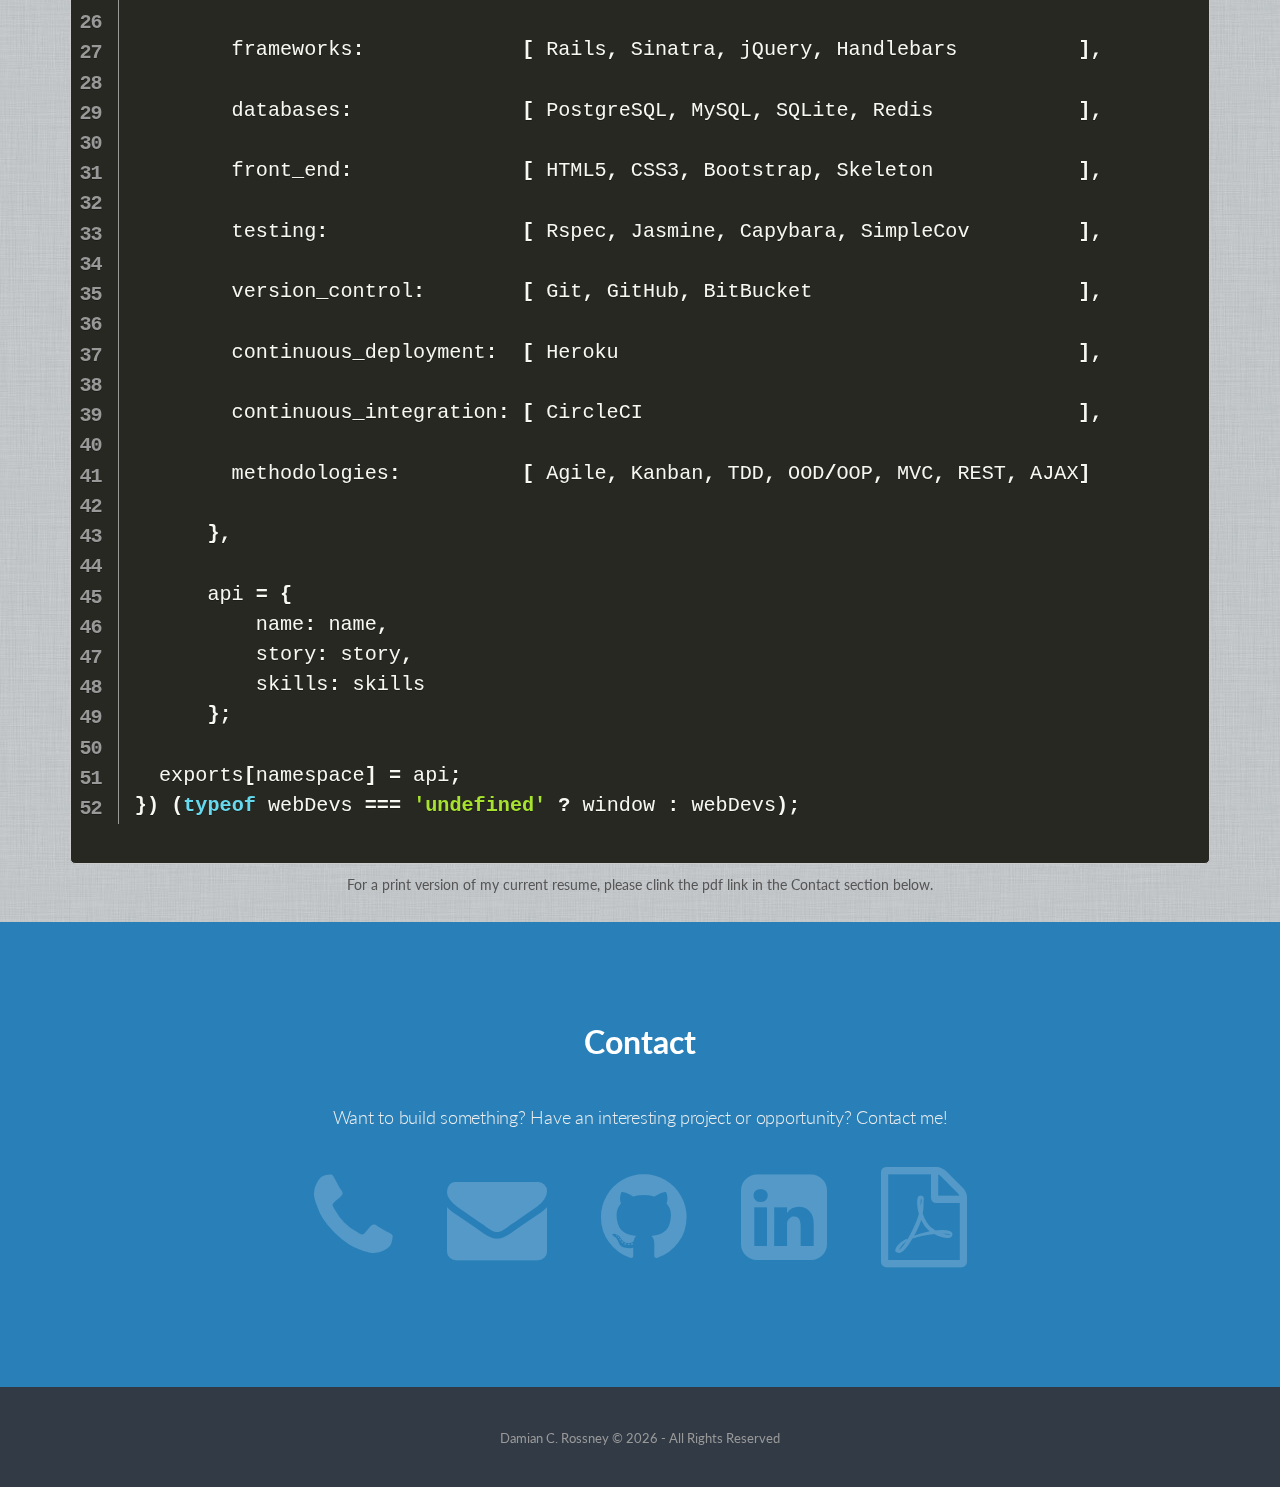
==== commit c4ac92a0: "Normalize resource links on home page" ====
--- a/index.html
+++ b/index.html
@@ -7,7 +7,7 @@
   <meta name="description" content="This is the personal website of Damian C. Rossney. Damian is a novice software engineer. Damian is passionate about technology, business, and the intersection of the two. In his spare time, Damian likes to read, spend time with his children, friends, and loved ones, and to continue honing his developer skills.
   ">
   <meta name="author" content="Damian C. Rossney">
-  <link rel="canonical" href="http://rossney.net/">
+  <link href="http://rossney.net/" rel="canonical">
   <link href='https://fonts.googleapis.com/css?family=Lato:400,700,300' rel='stylesheet' type='text/css'>
   <!--[if IE]>
     <link href="https://fonts.googleapis.com/css?family=Lato" rel="stylesheet" type="text/css">
@@ -19,7 +19,7 @@
   <link href="css/font-awesome.min.css" rel="stylesheet">
   <link href="css/theme.css" rel="stylesheet">
   <link href="css/colour.css" rel="stylesheet" type="text/css"/>
-  <link rel="stylesheet" type="text/css" href="rs-plugin/css/settings.css" media="screen" />
+  <link href="rs-plugin/css/settings.css" rel="stylesheet" type="text/css" media="screen" />
   <link href="css/prism.css" rel="stylesheet" type="text/css"/>
   <link href="css/custom.css" rel="stylesheet" type="text/css"/>
   <!--[if lt IE 9]>
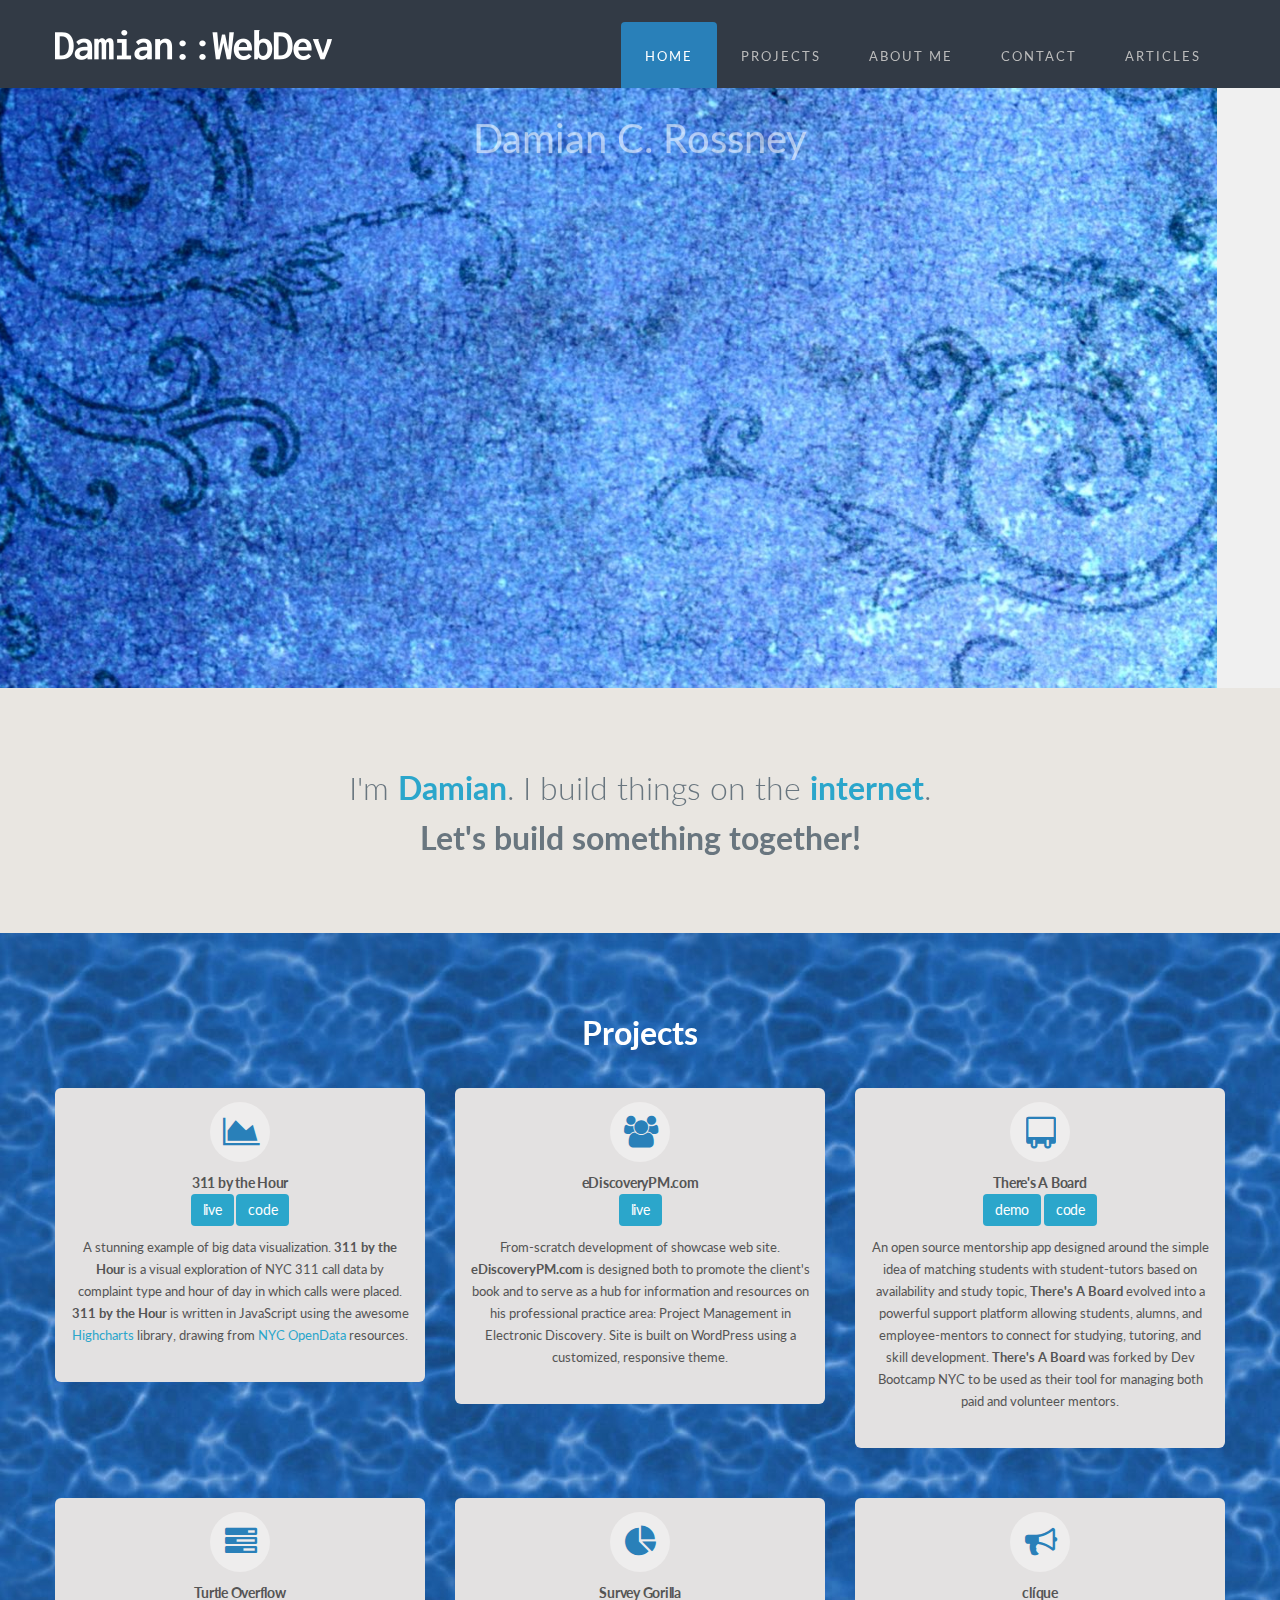
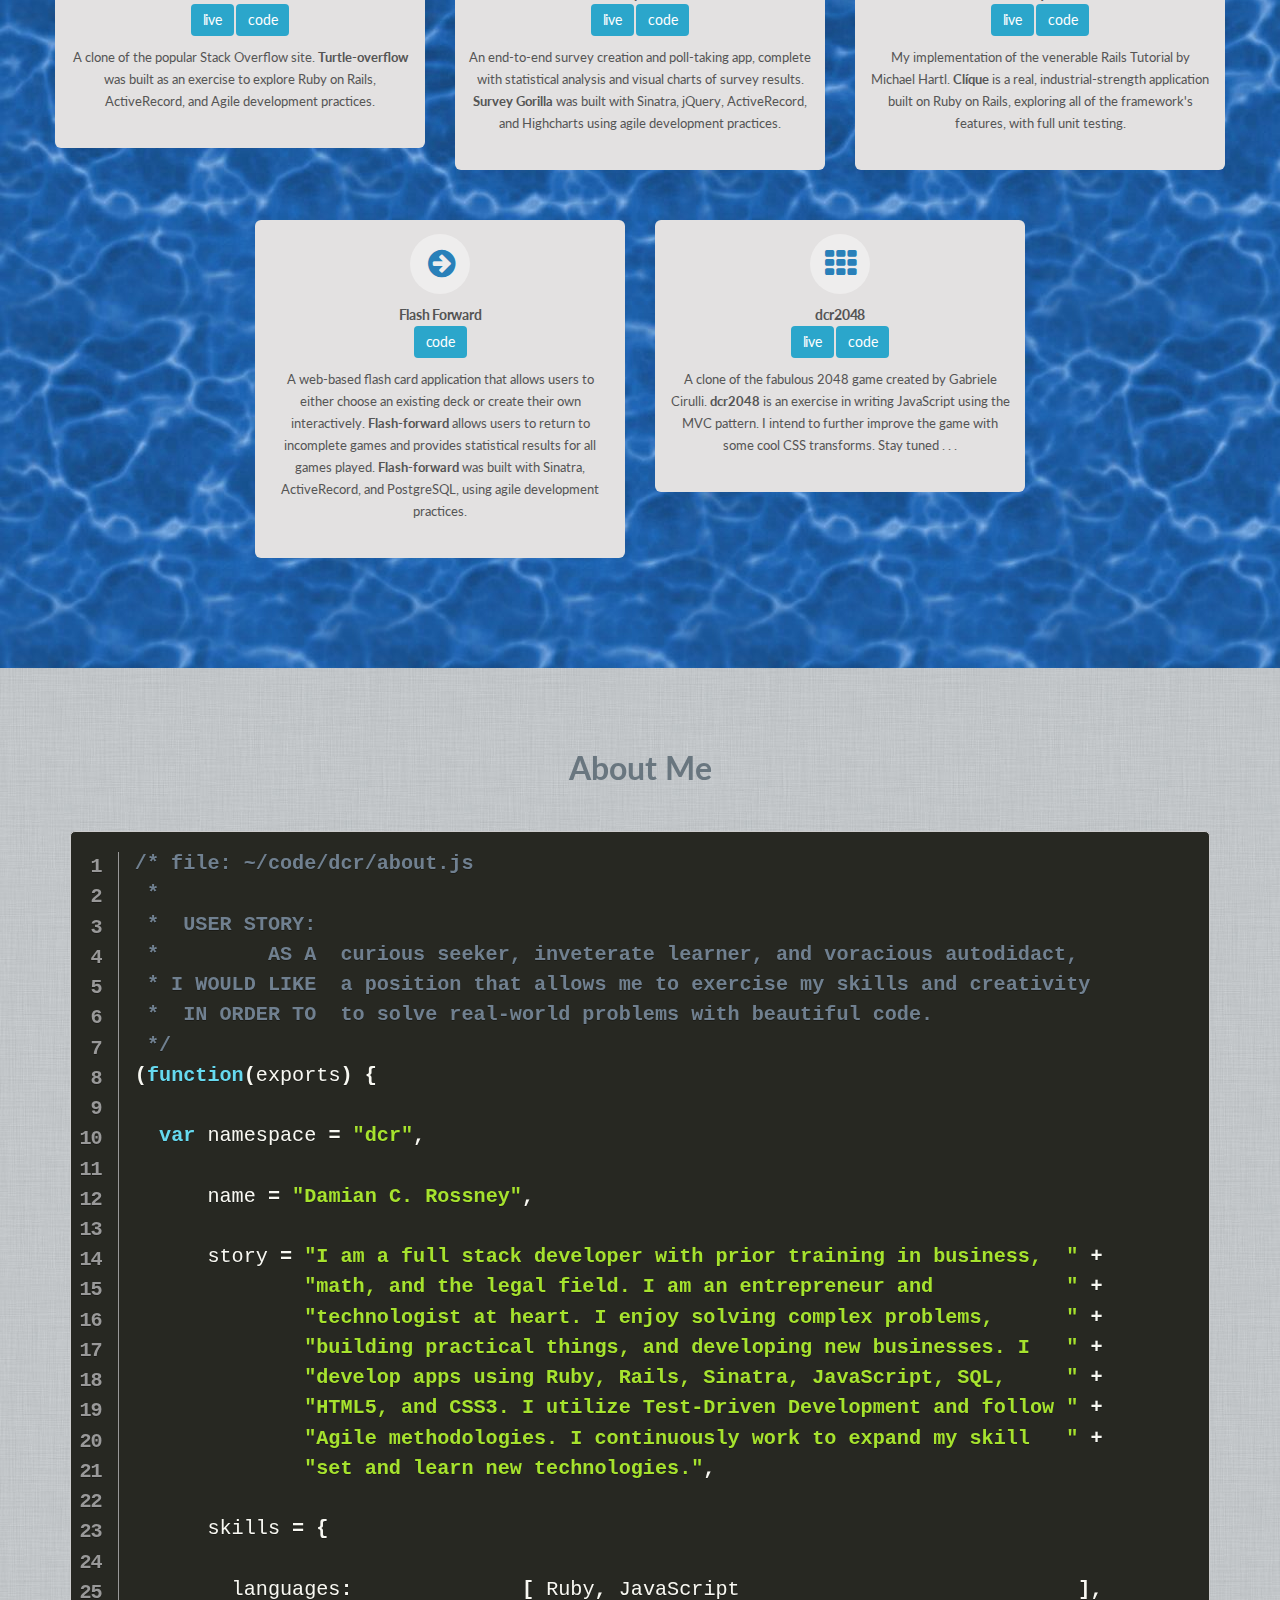
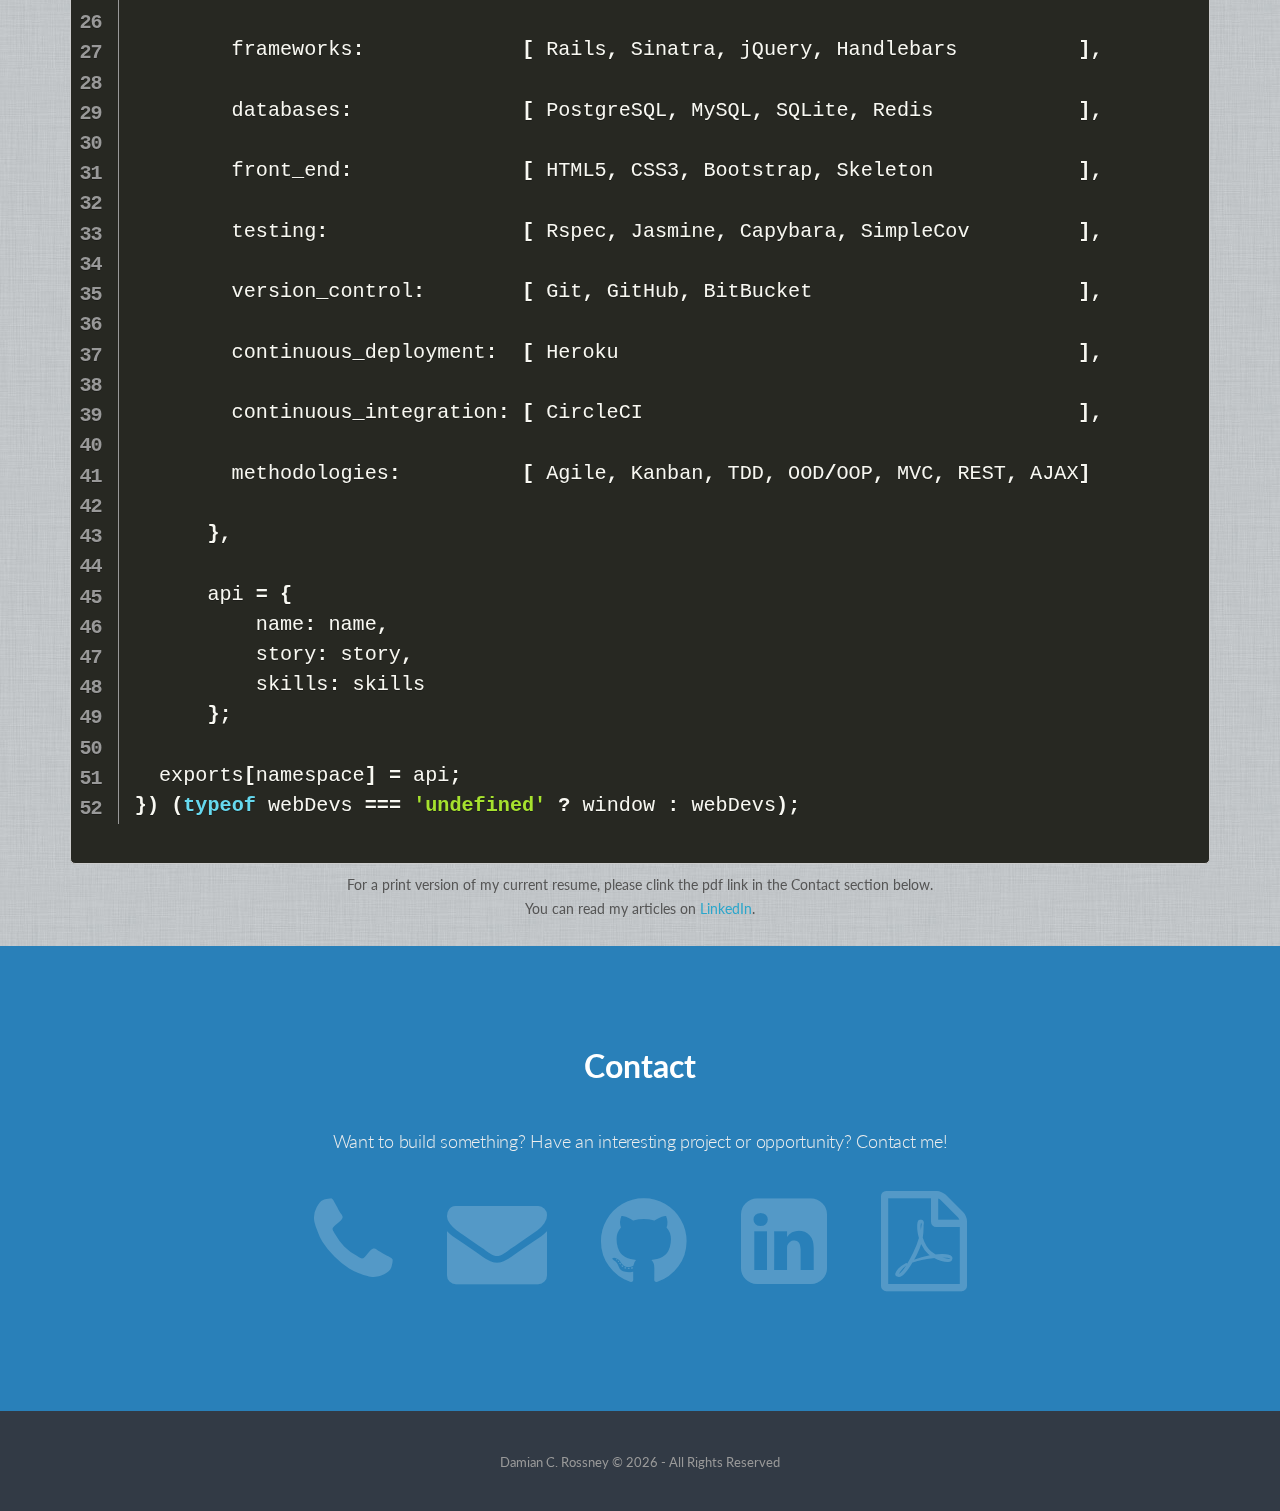
==== commit acef4e63: "Add second articles link" ====
--- a/index.html
+++ b/index.html
@@ -371,6 +371,7 @@
 }) (typeof webDevs === 'undefined' ? window : webDevs);</code>
           </pre>
           <p class="center">For a print version of my current resume, please clink the pdf link in the Contact section below.</p>
+          <p class="center">You can read my articles on <a href="https://www.linkedin.com/in/damianrossney#posts" target="_blank">LinkedIn</a>.</p>
           <div class="pad25"></div>
         </div>
       </div>
